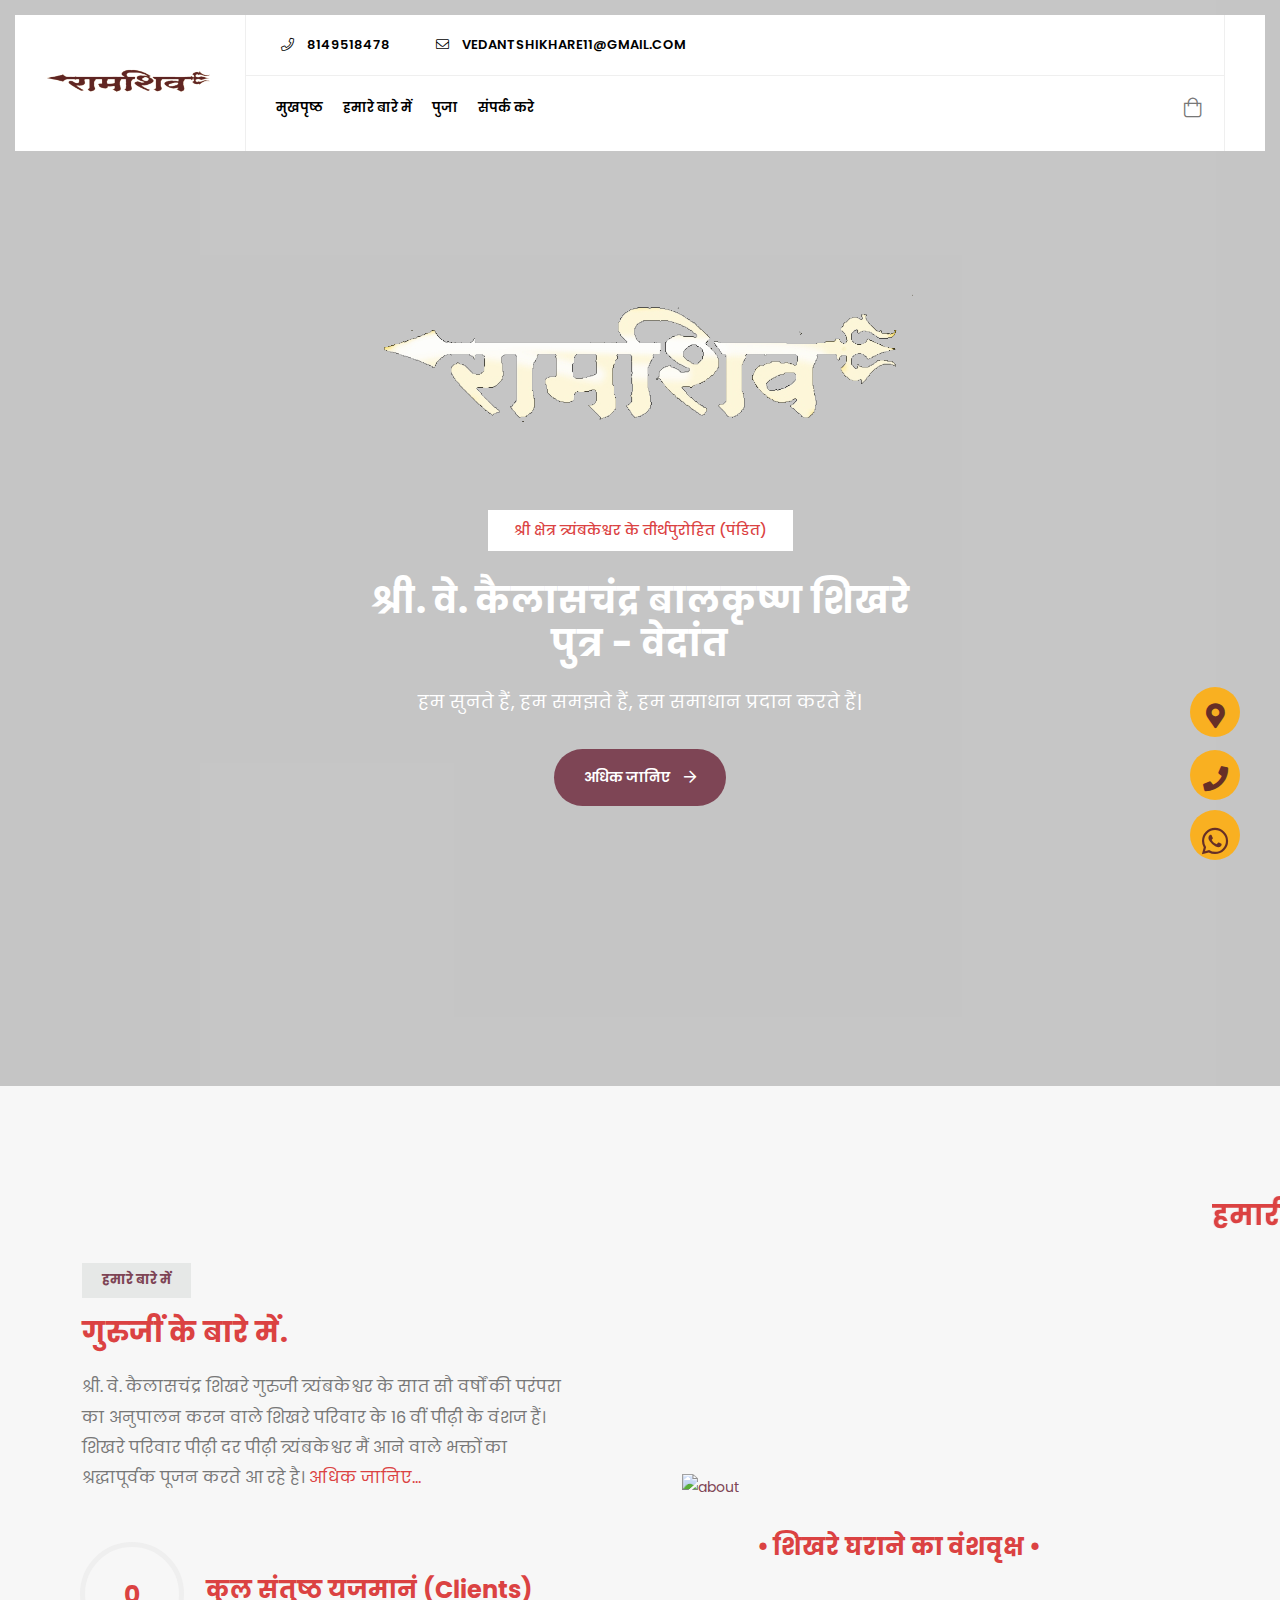
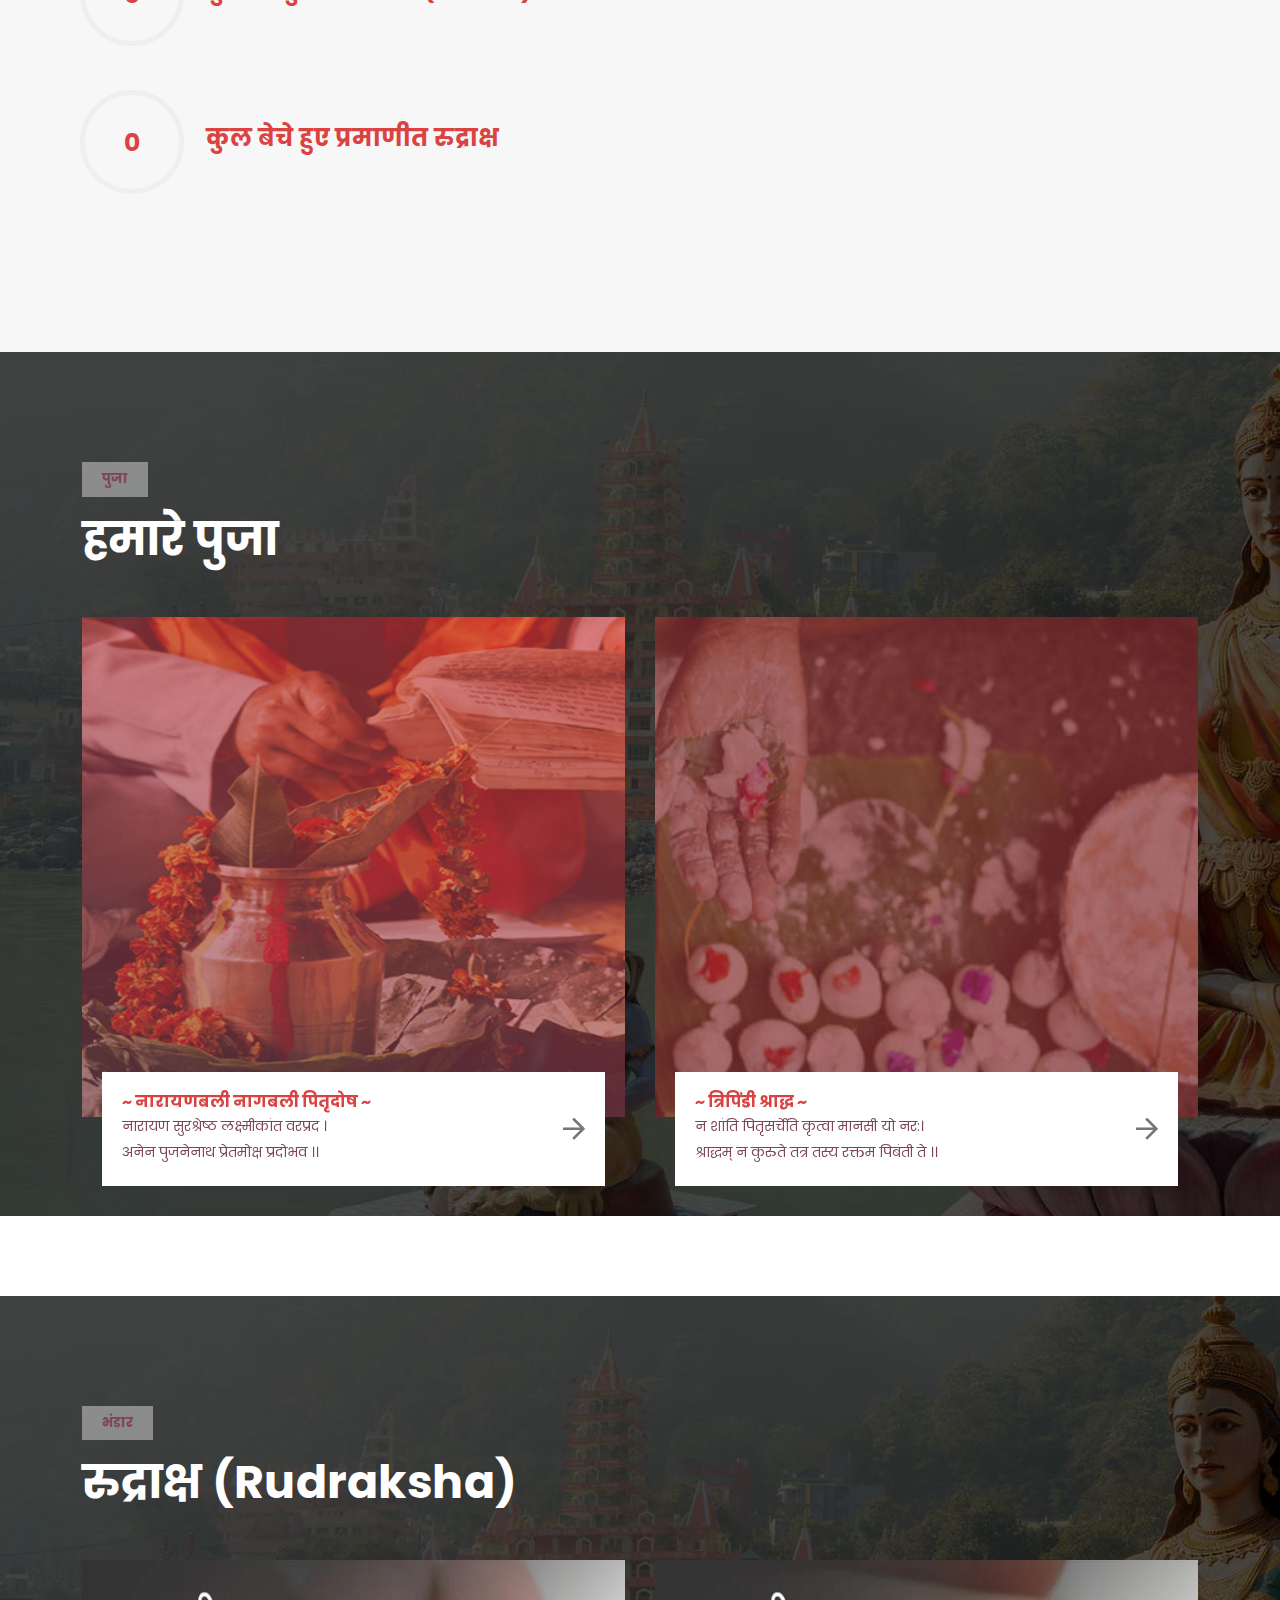
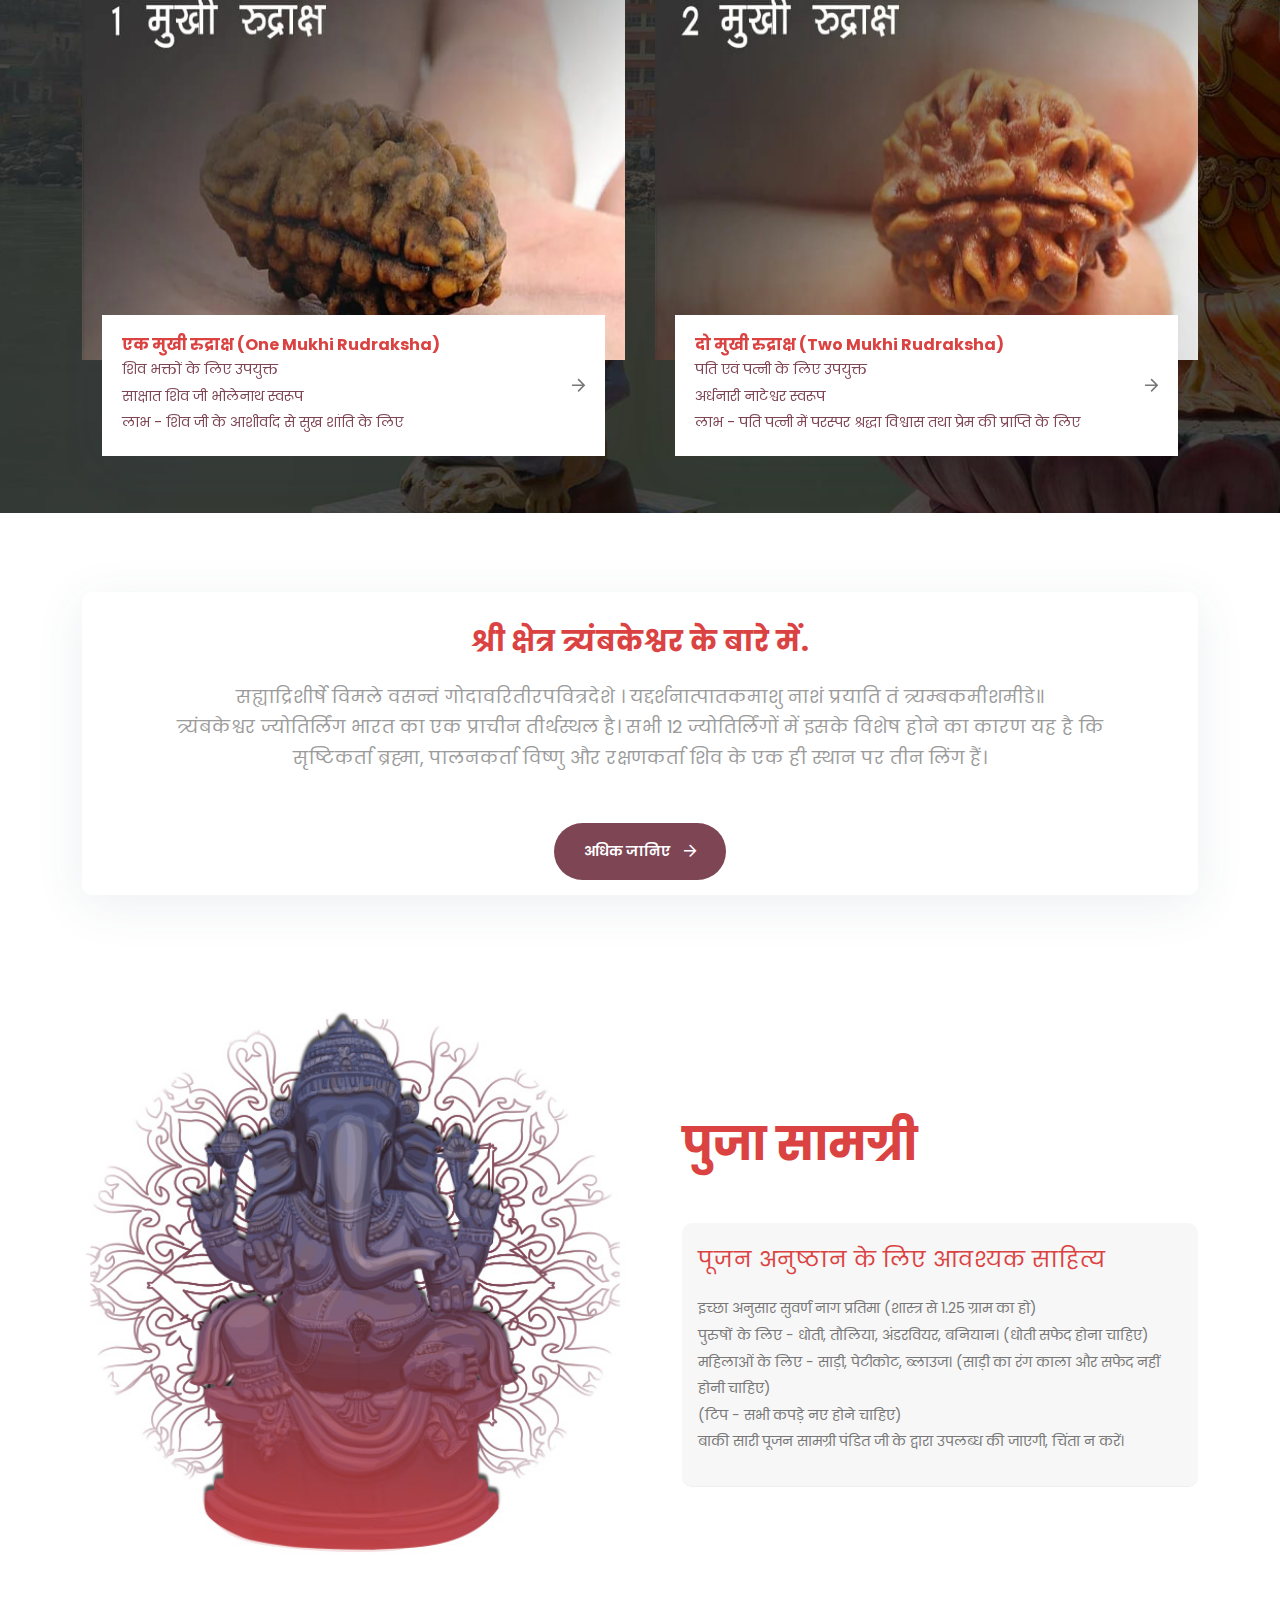
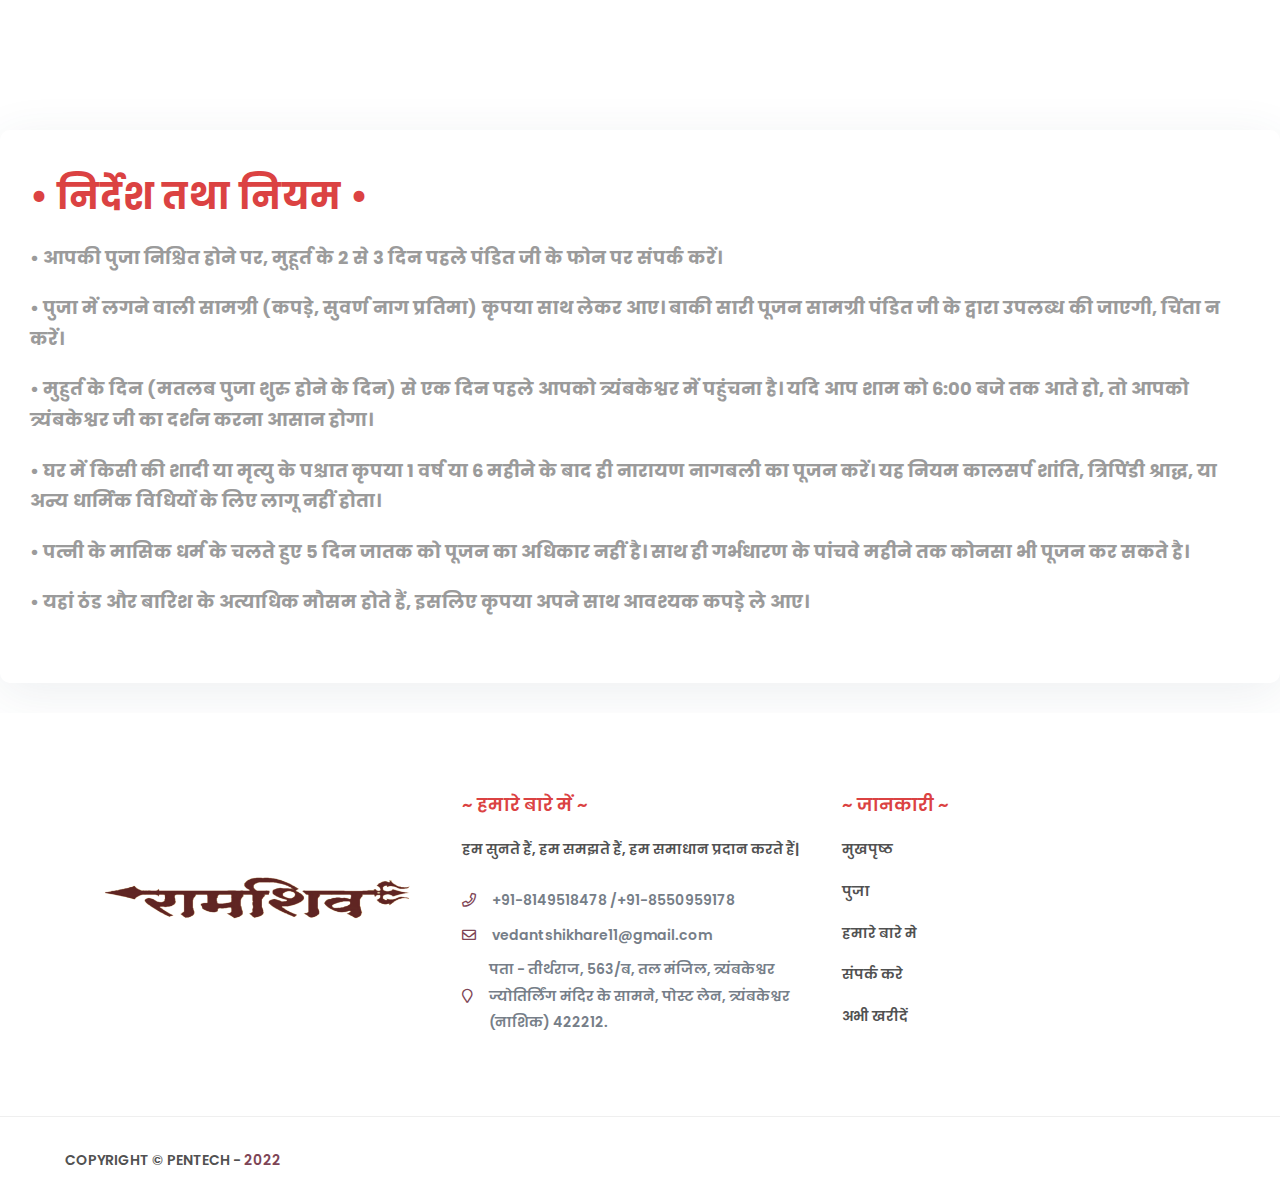
==== index.html @ 691fd5a4 "Add files via upload" ====
<!DOCTYPE html>
<html lang="en" dir="ltr">


<!-- Mirrored from metropolitanhost.com/themes/themeforest/html/maharatri/home-v2.html by HTTrack Website Copier/3.x [XR&CO'2014], Fri, 28 Jan 2022 17:04:34 GMT -->

<head>

  <meta charset="utf-8">
  <meta name="viewport" content="width=device-width, initial-scale=1.0">
  <title>RamShiv</title>

  <!-- Favicon -->
  <link rel="icon" type="image/png" sizes="32x32" href="favicon.ico">

  <!-- partial:partial/__stylesheets.html -->
  <link rel="stylesheet" href="assets/css/plugins/bootstrap.min.css">
  <link rel="stylesheet" href="assets/css/plugins/animate.min.css">
  <link rel="stylesheet" href="assets/css/plugins/magnific-popup.css">
  <link rel="stylesheet" href="assets/css/plugins/slick.css">
  <link rel="stylesheet" href="assets/css/plugins/slick-theme.css">
  <link rel="stylesheet" href="assets/css/plugins/ion.rangeSlider.min.css">

  <!-- Icon Fonts -->
  <link rel="stylesheet" href="assets/fonts/flaticon/flaticon.css">
  <link rel="stylesheet" href="assets/css/plugins/font-awesome.min.css">
  <!-- Template Style sheet -->
  <link rel="stylesheet" href="assets/css/style.css">
  <link rel="stylesheet" href="assets/css/responsive.css">
  <script type="text/javascript">
    function googleTranslateElementInit() {
      new google.translate.TranslateElement({ pageLanguage: 'hi', includedLanguages: "ta,te,mr,bn,gu,en", layout: google.translate.TranslateElement.InlineLayout.VERTICAL }, 'google_translate_element');
    }
  </script>

  <script type="text/javascript"
    src="//translate.google.com/translate_a/element.js?cb=googleTranslateElementInit"></script>
  <!-- partial -->
  <!-- <style type="text/css">
    .goog-te-banner-frame{
  display:none !important;
  }
  .goog-logo-link{
    display:none !important;
    }
    .goog-te-gadget{
  color:transparent!important;
  }
  </style> -->
</head>

<body>

  <!-- Preloader Start -->
  <div class="sigma_preloader">
    <img src="assets/img/indexHead.png" alt="preloader">
  </div>
  <!-- Preloader End -->

  <!-- partial:partial/__quickview.html -->
  <div class="modal fade sigma_quick-view-modal" id="quickViewModal" role="dialog" aria-hidden="true">
    <div class="modal-dialog modal-lg modal-dialog-centered" role="document">
      <div class="modal-content">
        <div class="modal-body">

          <div class="close-btn close-dark close" data-bs-dismiss="modal">
            <span></span>
            <span></span>
          </div>

          <div class="row">
            <div class="col-md-6">
              <div class="sigma_product-single-thumb">
                <img src="assets/img/products/new/1.jpg" alt="product">
              </div>
            </div>
            <div class="col-md-6">

              <div class="sigma_product-single-content">

                <h4 class="entry-title"> Koobay 14" Wooden Trousers Bottom Clips Hangers w Rose Gold. </h4>

                <div class="sigma_product-price">
                  <span>352$</span>
                  <span>245$</span>
                </div>

                <div class="sigma_rating-wrapper">
                  <div class="sigma_rating">
                    <i class="far fa-star active"></i>
                    <i class="far fa-star active"></i>
                    <i class="far fa-star active"></i>
                    <i class="far fa-star active"></i>
                    <i class="far fa-star"></i>
                  </div>
                  <span>255 Reviews</span>
                </div>

                <p> <strong class="me-2">Interested: <span>05</span></strong> <strong>Availablity: <span>In
                      Stock</span></strong> </p>

                <p class="sigma_product-excerpt">All Religious Books are available in Temple Stores. Our mission is to
                  share the Good of Hinduism, Loving, Faith and Serving.</p>

                <form class="sigma_product-atc-form">

                  <div class="sigma_product-variation-wrapper">
                    <div class="sigma_product-radio form-group">
                      <label>
                        <input type="radio" name="size" value="" checked>
                        <span>XS</span>
                      </label>
                      <label>
                        <input type="radio" name="size" value="">
                        <span>S</span>
                      </label>
                      <label>
                        <input type="radio" name="size" value="">
                        <span>M</span>
                      </label>
                      <label>
                        <input type="radio" name="size" value="">
                        <span>L</span>
                      </label>
                      <label>
                        <input type="radio" name="size" value="">
                        <span>XL</span>
                      </label>
                    </div>
                  </div>

                  <div class="qty-outter">
                    <a href="product-single.html" class="sigma_btn-custom secondary">Buy Now</a>
                    <div class="qty-inner">
                      <h6>Qty:</h6>
                      <div class="qty">
                        <span class="qty-subtract"><i class="fa fa-minus"></i></span>
                        <input type="text" name="qty" value="1">
                        <span class="qty-add"><i class="fa fa-plus"></i></span>
                      </div>
                    </div>
                  </div>

                </form>

                <!-- Post Meta Start -->
                <div class="sigma_post-single-meta">
                  <div class="sigma_post-single-meta-item sigma_post-share">
                    <h6>Share</h6>
                    <ul class="sigma_sm">
                      <li>
                        <a href="#">
                          <i class="fab fa-facebook-f"></i>
                        </a>
                      </li>
                      <li>
                        <a href="#">
                          <i class="fab fa-linkedin-in"></i>
                        </a>
                      </li>
                      <li>
                        <a href="#">
                          <i class="fab fa-twitter"></i>
                        </a>
                      </li>
                      <li>
                        <a href="#">
                          <i class="fab fa-youtube"></i>
                        </a>
                      </li>
                    </ul>
                  </div>
                  <div class="sigma_post-single-meta-item">
                    <div class="sigma_product-controls">
                      <a href="#" data-toggle="tooltip" title="Compare"> <i class="far fa-signal-4"></i> </a>
                      <a href="#" data-toggle="tooltip" title="Wishlist"> <i class="far fa-heart"></i> </a>
                    </div>
                  </div>
                </div>
                <!-- Post Meta End -->

              </div>

            </div>
          </div>

        </div>
      </div>
    </div>
  </div>
  <!-- partial -->

  <!-- partial:partia/__sidenav.html -->
  <aside class="sigma_aside sigma_aside-right sigma_aside-right-panel sigma_aside-bg">
    <div class="sidebar">

      <div class="sidebar-widget widget-logo">
        <img src="assets/img/logo.png" class="mb-30" alt="img">
        <p>Curabitur non nulla sit amet nisl tempus convallis quis ac lectus. Donec rutrum congue leo eget malesuada.
          Praesent sapien massa, convallis a pellentesque nec, egestas non nisi.</p>
      </div>

      <!-- Instagram Start -->
      <div class="sidebar-widget widget-ig">
        <h5 class="widget-title">Instagram</h5>
        <div class="row">
          <div class="col-lg-4 col-md-4 col-sm-4 col-6">
            <a href="#" class="sigma_ig-item">
              <img src="assets/img/ig/1.jpg" alt="ig">
            </a>
          </div>
          <div class="col-lg-4 col-md-4 col-sm-4 col-6">
            <a href="#" class="sigma_ig-item">
              <img src="assets/img/ig/2.jpg" alt="ig">
            </a>
          </div>
          <div class="col-lg-4 col-md-4 col-sm-4 col-6">
            <a href="#" class="sigma_ig-item">
              <img src="assets/img/ig/3.jpg" alt="ig">
            </a>
          </div>
          <div class="col-lg-4 col-md-4 col-sm-4 col-6">
            <a href="#" class="sigma_ig-item">
              <img src="assets/img/ig/4.jpg" alt="ig">
            </a>
          </div>
          <div class="col-lg-4 col-md-4 col-sm-4 col-6">
            <a href="#" class="sigma_ig-item">
              <img src="assets/img/ig/5.jpg" alt="ig">
            </a>
          </div>
          <div class="col-lg-4 col-md-4 col-sm-4 col-6">
            <a href="#" class="sigma_ig-item">
              <img src="assets/img/ig/6.jpg" alt="ig">
            </a>
          </div>
        </div>
      </div>
      <!-- Instagram End -->

      <!-- Social Media Start -->
      <div class="sidebar-widget">
        <h5 class="widget-title">Follow Us</h5>
        <div class="sigma_post-share">
          <ul class="sigma_sm">
            <li>
              <a href="#" class="sigma_round-button">
                <svg xmlns="http://www.w3.org/2000/svg" xmlns:xlink="http://www.w3.org/1999/xlink" x="0px" y="0px"
                  width="125px" height="125px" viewBox="0 0 197 197" enable-background="new 0 0 197 197"
                  xml:space="preserve">
                  <circle class="sigma_round-button-stroke" stroke-linecap="round" cx="98.5" cy="98.6" r="97.5">
                  </circle>
                  <circle class="sigma_round-button-circle" stroke-linecap="round" cx="98.5" cy="98.6" r="97.5">
                  </circle>
                </svg>
                <i class="fab fa-facebook-f"></i>
              </a>
            </li>
            <li>
              <a href="#" class="sigma_round-button">
                <svg xmlns="http://www.w3.org/2000/svg" xmlns:xlink="http://www.w3.org/1999/xlink" x="0px" y="0px"
                  width="125px" height="125px" viewBox="0 0 197 197" enable-background="new 0 0 197 197"
                  xml:space="preserve">
                  <circle class="sigma_round-button-stroke" stroke-linecap="round" cx="98.5" cy="98.6" r="97.5">
                  </circle>
                  <circle class="sigma_round-button-circle" stroke-linecap="round" cx="98.5" cy="98.6" r="97.5">
                  </circle>
                </svg>
                <i class="fab fa-linkedin-in"></i>
              </a>
            </li>
            <li>
              <a href="#" class="sigma_round-button">
                <svg xmlns="http://www.w3.org/2000/svg" xmlns:xlink="http://www.w3.org/1999/xlink" x="0px" y="0px"
                  width="125px" height="125px" viewBox="0 0 197 197" enable-background="new 0 0 197 197"
                  xml:space="preserve">
                  <circle class="sigma_round-button-stroke" stroke-linecap="round" cx="98.5" cy="98.6" r="97.5">
                  </circle>
                  <circle class="sigma_round-button-circle" stroke-linecap="round" cx="98.5" cy="98.6" r="97.5">
                  </circle>
                </svg>
                <i class="fab fa-twitter"></i>
              </a>
            </li>
            <li>
              <a href="#" class="sigma_round-button">
                <svg xmlns="http://www.w3.org/2000/svg" xmlns:xlink="http://www.w3.org/1999/xlink" x="0px" y="0px"
                  width="125px" height="125px" viewBox="0 0 197 197" enable-background="new 0 0 197 197"
                  xml:space="preserve">
                  <circle class="sigma_round-button-stroke" stroke-linecap="round" cx="98.5" cy="98.6" r="97.5">
                  </circle>
                  <circle class="sigma_round-button-circle" stroke-linecap="round" cx="98.5" cy="98.6" r="97.5">
                  </circle>
                </svg>
                <i class="fab fa-youtube"></i>
              </a>
            </li>
          </ul>
        </div>
      </div>
      <!-- Social Media End -->

    </div>
  </aside>
  <div class="sigma_aside-overlay aside-trigger-right"></div>
  <!-- partial -->

  <!-- partial:partia/__mobile-nav.html -->
  <aside class="sigma_aside sigma_aside-left">

    <a class="navbar-brand" href="index.html"> <img src="assets/img/logo.png" alt="logo"> </a>

    <!-- Menu -->
    <!-- <li class="menu-item menu-item-has-children d-flex align-items-center">
      <a href="#" class="m-0" id="google_translate_element"></a>
    </li> -->
    </ul>
    </div>
    </div>
    <div class="d-flex justify-content-left justify-content-lg-between">
      <ul class="navbar-nav">
        <li class="menu-item">
          <a href="index.html">मुखपृष्ठ</a>

        </li>
        <li class="menu-item"> <a href="about-us.html">हमारे बारे मे</a>
        </li>

        <li class="menu-item">
          <a href="puja.html">पुजा </a>
        </li>
        <li class="menu-item">
          <a href="contact-us.html">संपर्क करे </a>
        </li>
        <li class="menu-item">
          <a href="https://quicksell.co/s/--/rudraksha/fb6" target="_blank">अभी ख़रीदे </a>
        </li>

      </ul>

  </aside>
  <div class="sigma_aside-overlay aside-trigger-left"></div>
  <!-- partial -->

  <!-- partial:partia/__header.html -->
  <header class="sigma_header header-3 can-sticky header-absolute">

    <!-- Middle Header Start -->
    <div class="sigma_header-middle">
      <nav class="navbar">

        <!-- Logo Start -->
        <div class="sigma_logo-wrapper">
          <a class="navbar-brand" href="index.html">
            <img src="assets/img/logo.png" alt="logo">
          </a>
        </div>
        <!-- Logo End -->

        <!-- Menu -->
        <div class="sigma_header-inner">
          <div class="sigma_header-top">
            <div class="sigma_header-top-inner">
              <ul class="sigma_header-top-links">
                <li class="menu-item"> <a href="tel:+918149518478"> <i class="fal fa-phone"></i> 8149518478</a> </li>
                <li class="menu-item"> <a href="vedantshikhare11@gmail.com"> <i class="fal fa-envelope"></i>
                    vedantshikhare11@gmail.com</a> </li>
              </ul>

              <!-- <li class="menu-item menu-item-has-children d-flex align-items-center">
                <a href="#" class="m-0" id="google_translate_element"></a>
              </li> -->
              </ul>
            </div>
          </div>
          <div class="d-flex justify-content-center justify-content-lg-between">
            <ul class="navbar-nav">
              <li class="menu-item">
                <a href="index.html">मुखपृष्ठ</a>

              </li>
              <li class="menu-item"> <a href="about-us.html">
                  हमारे बारे में</a>
              </li>

              <li class="menu-item">
                <a href="puja.html">पुजा</a>
              </li>
              <li class="menu-item">
                <a href="contact-us.html">संपर्क करे</a>
              </li>
            </ul>
            <div class="sigma_header-controls style-2 p-0 border-0">
              <ul class="sigma_header-controls-inner pe-3">

                <li class="sigma_header-cart style-2">
                  <a href="https://quicksell.co/s/--/rudraksha/fb6" target="_blank"> <i class="fal fa-shopping-bag"></i>
                  </a>
                </li>
              </ul>
            </div>
          </div>
        </div>

        <!-- Controls -->
        <div class="sigma_header-controls style-2">

          <a href="donation.html" class="sigma_btn-custom"> Donate Here</a>

          <ul class="sigma_header-controls-inner">
            <!-- Mobile Toggler -->
            <li class="aside-toggler style-2 aside-trigger-left">
              <span></span>
              <span></span>
              <span></span>
              <span></span>
              <span></span>
              <span></span>
              <span></span>
              <span></span>
              <span></span>
            </li>
          </ul>

        </div>

      </nav>
    </div>
    <!-- Middle Header End -->

  </header>
  <!-- partial -->

  <!-- Banner Start -->
  <div class="sigma_banner banner-2">

    <div class="sigma_banner-slider">

      <!-- Banner Item Start -->
      <div class="light-bg sigma_banner-slider-inner bg-cover bg-center dark-overlay dark-overlay-2 bg-norepeat"
        style="background-image: url('assets/img/banner/1.jpg');">
        <div class="sigma_banner-text">
          <div class="container">
            <div class="row justify-content-center">
              <div class="col-lg-6 text-center">
                <a href="index.html"> <img src="assets/img/indexHead.png" alt="logo"> </a><br><br>
                <span class="highlight-text">श्री क्षेत्र त्र्यंबकेश्वर के तीर्थपुरोहित (पंडित)</span>
                <h3 style="color: white;"> श्री. वे. कैलासचंद्र बालकृष्ण शिखरे<br> पुत्र - वेदांत</h3>
                <p class="mb-0"> हम सुनते हैं, हम समझते हैं, हम समाधान प्रदान करते हैं|</p>
                <a href="about-us.html" class="sigma_btn-custom section-button">अधिक जानिए <i
                    class="far fa-arrow-right"></i> </a><br></br>
                <!-- <a href="#" class="m-0" id="google_translate_element"></a> -->
              </div>
            </div>
          </div>
        </div>
        <div class="col-lg-3"></div>
              <div class="col-lg-12 text-center">
              <a id="google_translate_element">
              </a><br></br>
            </div>
            <div class="col-lg-3"></div>
        <!-- <div class="container">
        <div class="row justify-content-center">
          <a id="google_translate_element"></a>
        </div>
      </div> -->
      </div>
      <!-- Banner Item End -->

      <!-- Banner Item Start -->
      <div class="light-bg sigma_banner-slider-inner bg-cover bg-center dark-overlay dark-overlay-2 bg-norepeat"
        style="background-image: url('assets/img/banner/5.jpg');">
        <div class="sigma_banner-text">
          <div class="container">
            <div class="row justify-content-center">
              <div class="col-lg-6 text-center">
                <a href="index.html"> <img src="assets/img/indexHead.png" alt="logo"> </a><br><br>
                <span class="highlight-text">श्री क्षेत्र त्र्यंबकेश्वर के तीर्थपुरोहित (पंडित)</span>
                <h3 style="color: white;"> श्री. वे. कैलासचंद्र बालकृष्ण शिखरे<br> पुत्र - वेदांत</h3>
                <p class="mb-0"> हम सुनते हैं, हम समझते हैं, हम समाधान प्रदान करते हैं|</p>
                <a href="about-us.html" class="sigma_btn-custom section-button">अधिक जानिए <i
                  class="far fa-arrow-right"></i> </a>
              </div>
            </div>
          </div>
        </div>
      </div>
      <!-- Banner Item End -->

    </div>

  </div>
  <!-- Banner End -->

  <!-- Holis Start -->
  <!-- <div class="section section-padding tirtery-bg">
    <div class="container">
      <div class="row sigma_sermon-box-wrapper">
        <div class="col-lg-6">
          <div class="sigma_sermon-box">
            <div class="sigma_box">
              <span class="subtitle">Our Specialities</span>
              <h5 class="subtitle"> 1) We listen,We understand, We provide Solution.
              </h5>
              <h5 class="subtitle"> 2) Complete client satisfaction.</h5>
              <h5 class="subtitle"> 3) In Touch With Our Customers.</h5>
              <h5 class="subtitle"> 4) Best Consultancy.</h5>
              <h5 class="subtitle"> 5) Transparent dealings.</h5>
              <h5 class="subtitle"> 6) A great experience with Happy clients.</h5>
              <div class="sigma_sermon-info">
                <div class="sigma_sermon-date">
                  <span>20</span>
                  Aug'21
                </div>
                <ul class="sigma_sermon-descr m-0">
                  <li>
                    <i class="far fa-clock"></i>
                    Sunday 8:00 - 9:00 am
                  </li>
                  <li>
                    <i class="far fa-map-marker-alt"></i>
                    56 Thatcher Avenue River Forest Chicago, IL United <br>States
                  </li>
                </ul>
              </div>
              <div class="section-button d-flex align-items-center">
                <a href="event-details.html" class="sigma_btn-custom secondary">Join Now <i class="far fa-arrow-right"></i> </a>
              </div>
            </div>
          </div>
        </div>
        <div class="col-lg-6">
          <div class="sigma_sermon-box">
            <div class="sigma_box">
              <span class="subtitle">Ramshiv Rudraksh Store</span>
              <h4 class="title mb-0">
                For Best Quality and Certified Rudraksha click on the link given below.
              </h4>
              <div class="section-button d-flex align-items-center">
                <a href="https://quicksell.co/s/--/rudraksha/fb6" target="_blank" class="sigma_btn-custom secondary">Buy Now <i class="far fa-arrow-right"></i> </a>
              </div>
              <ul class="sigma_sermon-info mb-0">
                <li>
                  <i class="far fa-user"></i>
                  Message From
                  <a href="#" class="ms-2"><u>Yeshvant Parsad</u></a>
                </li>
                <li  class="mt-0 ms-4">
                  <i class="far fa-calendar-check"></i>
                  Aug 12, 2022
                </li>
              </ul>
              <ul class="sigma_sm square">
                <li>
                  <a href="#">
                    <i class="fab fa-youtube"></i>
                  </a>
                </li>
                <li>
                  <a href="#">
                    <i class="far fa-file-pdf"></i>
                  </a>
                </li>
                <li>
                  <a href="#">
                    <i class="fas fa-share-alt"></i>
                  </a>
                </li>
              </ul>
              <div class="sigma_audio-player">
                <div id="play-btn">
                  <i class="fa fa-play"> </i>
                  <i class="fa fa-pause"></i>
                </div>
                <div class="audio-wrapper" id="player-container">
                  <audio id="player" ontimeupdate="initProgressBar()">
                    <source src="assets/audio/1.wav" type="audio/mp3">
                    </audio>
                  </div>
                  <div class="player-controls scrubber">
                    <small class="end-time">5:44</small>
                    <span id="seekObjContainer"> <progress id="seekObj" value="0" max="1"></progress> </span>
                    <i class="fa fa-volume-up"></i>
                  </div>
                  <div class="next_prev">
                    <i class="fa fa-angle-left"></i>
                    <i class="fa fa-angle-right"></i>
                  </div>
                </div>
            </div>
          </div>
        </div>
      </div>
    </div>
  </div> -->
  <!-- Holis End -->

  <!-- Icons Start -->
  <!-- <div class="section section-padding">
    <div class="container">
      <div class="section-title section-title-2 text-center">
        <p class="subtitle">Features</p>
        <h4 class="title">How We Can Help</h4>
      </div>

      <div class="row">

        <div class="col-md-6">
          <div class="sigma_icon-block icon-block-2">
            <div class="icon-wrapper">
              <i class="flaticon-surya"></i>
            </div>
            <div class="sigma_icon-block-content">
              <h5> Spiritual Service </h5>
              <p>It was popularised in the 1960s with the release of Letraset sheets containing Lorem Ipsum passages.</p>
              <i class="far fa-arrow-right"></i>
            </div>
          </div>
        </div>
        <div class="col-md-6">
          <div class="sigma_icon-block icon-block-2">
            <div class="icon-wrapper">
              <i class="flaticon-hindu-2"></i>
            </div>
            <div class="sigma_icon-block-content">
              <h5>Relief Service</h5>
              <p>It was popularised in the 1960s with the release of Letraset sheets containing Lorem Ipsum passages.</p>
              <i class="far fa-arrow-right"></i>
            </div>
          </div>
        </div>
        <div class="col-md-6">
          <div class="sigma_icon-block icon-block-2">
            <div class="icon-wrapper">
              <i class="flaticon-hindu-wedding"></i>
            </div>
            <div class="sigma_icon-block-content">
              <h5> Medical Service </h5>
              <p>It was popularised in the 1960s with the release of Letraset sheets containing Lorem Ipsum passages.</p>
              <i class="far fa-arrow-right"></i>
            </div>
          </div>
        </div>
        <div class="col-md-6">
          <div class="sigma_icon-block icon-block-2">
            <div class="icon-wrapper">
              <i class="flaticon-bhogi"></i>
            </div>
            <div class="sigma_icon-block-content">
              <h5> Spiritual Service </h5>
              <p>It was popularised in the 1960s with the release of Letraset sheets containing Lorem Ipsum passages.</p>
              <i class="far fa-arrow-right"></i>
            </div>
          </div>
        </div>

      </div>

    </div>
  </div> -->
  <!-- Icons End -->

  <!-- About Start -->
  <section class="section section-md light-bg">
     <marquee style="color: #DB4242;"><h4>हमारी पुजा की तुलना दक्षिणासे (पैसे से) ही नहीं बल्कि पुजा की विधि, पद्धति, ज्ञान और पुजा सामग्री की गुणवत्ता से भी करने का  आग्रहपूर्वक अनुरोध है। 
      ।। जय श्रीराम ।। </h4></marquee>
    <div class="container">

      <div class="row align-items-center">
        <div class="col-lg-6 mb-lg-30">
          <div class="section-title section-title-2 text-start">
            <a href="about-us.html">
              <p class="subtitle">हमारे बारे में</p>
            </a>
            <h4>गुरुजीं के बारे में.</h4>
            <p>श्री. वे. कैलासचंद्र शिखरे गुरुजी त्र्यंबकेश्वर के सात सौ वर्षों की परंपरा का अनुपालन करन वाले शिखरे
              परिवार के 16 वीं
              पीढ़ी के वंशज हैं। शिखरे परिवार पीढ़ी दर पीढ़ी त्र्यंबकेश्वर मैं आने वाले भक्तों का श्रद्धापूर्वक पूजन
              करते आ रहे है। <a href="about-us.html">
                <span style="color: #DB4242;">अधिक जानिए...</span>
              </a>
              <!-- गुरुजी इसके लिए आवश्यक वेद तथा ज्योतिष में पारंगत हैं। वे श्राद्ध विषय के विशेषज्ञ हैं।  पिछले 28 वर्षों से
              गुरुजी
              त्र्यंबकेश्वर मैं होने वाले सभी विधि जैसे की पितृदोष, नारायण नागबली, कालसर्प शांति, त्रिपिंडी श्राद्व,
              रुद्राभिषेक,
              लघुरुद्र, महामृत्युंजय जप उसी के साथ साथ वास्तु शांति, प्राणप्रतिष्ठा, विवाह, उपनयन संस्कार जैसे पुजा
              अनुष्ठान
              करते-कराते आ रहे हैं। उन्हीं की तरह उनके सुपुत्र श्री. वेदांत भी पिछले 8 वर्षों से पुजा अनुष्ठान कर रहे
              है।  --></p>
          </div>
          <div class="d-flex align-items-center mt-5">
            <div class="sigma_round-button me-4 sm">
              <span> <b class="counter" data-to="15693" data-from="0">0</b> <span class="custom-primary"></span> </span>
              <svg xmlns="http://www.w3.org/2000/svg" xmlns:xlink="http://www.w3.org/1999/xlink" x="0px" y="0px"
                viewBox="0 0 197 197" enable-background="new 0 0 197 197" xml:space="preserve">
                <circle class="sigma_round-button-stroke" stroke-linecap="round" cx="98.5" cy="98.6" r="97.5"></circle>
                <circle data-to="100" class="sigma_progress-round sigma_round-button-circle" stroke-linecap="round"
                  cx="98.5" cy="98.6" r="97.5"></circle>
              </svg>
            </div>
            <div>
              <h5 class="mb-2">
                कुल संतुष्ठ यजमानं (Clients) </h5>
              <!-- <p class="mb-0">If money help a man to do well to others, it is of some value; but if not, it is simply a mass of evil, and the sooner</p> -->
            </div>
          </div>
          <div class="d-flex align-items-center mt-5">
            <div class="sigma_round-button me-4 sm">
              <span> <b class="counter" data-to="1369" data-from="0">0</b> <span class="custom-secondary"></span>
              </span>
              <svg xmlns="http://www.w3.org/2000/svg" xmlns:xlink="http://www.w3.org/1999/xlink" x="0px" y="0px"
                viewBox="0 0 197 197" enable-background="new 0 0 197 197" xml:space="preserve">
                <circle class="sigma_round-button-stroke" stroke-linecap="round" cx="98.5" cy="98.6" r="97.5"></circle>
                <circle data-to="100" class="sigma_progress-round sigma_round-button-circle secondary"
                  stroke-linecap="round" cx="98.5" cy="98.6" r="97.5"></circle>
              </svg>
            </div>
            <div>
              <h5 class="mb-2">कुल बेचे हुए प्रमाणीत रुद्राक्ष</h5>
              <!-- <p class="mb-0">If money help a man to do well to others, it is of some value; but if not, it is simply a mass of evil, and the sooner</p> -->
            </div>
          </div>
        </div>
        <div class="col-lg-6 d-lg-block col-sm-12">
          <div class="me-lg-30 img-group-2">
            <a href="assets/img/about-group2/familytree.png" class="gallery-thumb">
              <img src="assets/img/about-group2/familytree.png" alt="about">
              <div class="sigma_portfolio-item-content-inner">
                <div class="col-sm-12 text-center">
                  <h5> <a href="tri.html"><br>
                      &nbsp;&nbsp;&nbsp;&nbsp;&nbsp;&nbsp;&nbsp;&nbsp;&nbsp;&nbsp;&nbsp;&nbsp;&nbsp;&nbsp;
                      • शिखरे घराने का वंशवृक्ष • </a> </h5>
                </div>
            </a>

            <!-- <img src="assets/img/about-group2/1.jpg" alt="about"> -->
          </div>
        </div>
      </div>

    </div>
  </section>
  <!-- About End -->

  <!-- CTA Start -->
  <!-- <div class="section mt-negative-md p-0 d-none d-lg-block">
    <div class="container">
      <div class="p-5 bg-cover d-block d-md-flex align-items-center justify-content-between" style="background-image: url(assets/img/textures/abstract2.png)">
        <div>
          <h5 class="text-white mb-2">Still You Need Our Support</h5>
          <p class="text-white mb-0"> Don't wait make a smart & Logical quote here. It's pretty easy. </p>
        </div>
        <a href="contact-us.html" class="mt-3 mt-md-0 sigma_btn-custom text-white light">Get a Quote</a>
      </div>
    </div>
  </div> -->
  <!-- CTA End -->

  <!-- Map Start -->
  <!-- <div class="section d-none d-lg-block p-0">
    <div class="container">
      <img src="assets/img/textures/map.png" alt="map">

      <div class="map-markers">

        <div class="map-marker marker-1">
          <span></span>
          <div class="map-marker-content">
            <p>Puja is the worship of the Lord, Donation is a good act consectet ur adipisicing elit, sed do eiusmod</p>
            <span> <b class="text-white">Rakesh K Patel</b> / <b class="custom-primary">Pandit</b> </span>
          </div>
        </div>

        <div class="map-marker marker-2">
          <span></span>
          <div class="map-marker-content">
            <p>Puja is the worship of the Lord, Donation is a good act consectet ur adipisicing elit, sed do eiusmod</p>
            <span> <b class="text-white">Rakesh K Patel</b> / <b class="custom-primary">Pandit</b> </span>
          </div>
        </div>

        <div class="map-marker marker-3">
          <span></span>
          <div class="map-marker-content">
            <p>Puja is the worship of the Lord, Donation is a good act consectet ur adipisicing elit, sed do eiusmod</p>
            <span> <b class="text-white">Rakesh K Patel</b> / <b class="custom-primary">Pandit</b> </span>
          </div>
        </div>

        <div class="map-marker marker-4 right">
          <span></span>
          <div class="map-marker-content">
            <p>Puja is the worship of the Lord, Donation is a good act consectet ur adipisicing elit, sed do eiusmod</p>
            <span> <b class="text-white">Rakesh K Patel</b> / <b class="custom-primary">Pandit</b> </span>
          </div>
        </div>

        <div class="map-marker marker-5 right">
          <img src="assets/img/people/1.jpg" alt="person">
          <div class="map-marker-content">
            <p>Puja is the worship of the Lord, Donation is a good act consectet ur adipisicing elit, sed do eiusmod</p>
            <span> <b class="text-white">Rakesh K Patel</b> / <b class="custom-primary">Pandit</b> </span>
          </div>
        </div>

        <div class="map-marker marker-6 right">
          <img src="assets/img/people/2.jpg" alt="person">
          <div class="map-marker-content">
            <p>Puja is the worship of the Lord, Donation is a good act consectet ur adipisicing elit, sed do eiusmod</p>
            <span> <b class="text-white">Rakesh K Patel</b> / <b class="custom-primary">Pandit</b> </span>
          </div>
        </div>

      </div>

    </div>
  </div> -->
  <!-- Map End -->

  <!-- Portfolio Start -->
  <div class="section section-padding bg-cover portfolio-section"
    style="background-image: url(assets/img/textures/abstract.png)">
    <div class="container">

      <div class="section-title section-title-2 flex-title">
        <div>
          <a href="puja.html">
            <p class="subtitle light">पुजा</p>
          </a>
          <h4 class="text-white title mb-lg-0">हमारे पुजा</h4>
        </div>
        <!-- <div class="sigma_arrows">
          <i class="far fa-chevron-left slick-arrow slider-prev"></i>
          <i class="far fa-chevron-right slick-arrow slider-next"></i>
        </div> -->
      </div>

      <!-- <div class="section-title section-title-2 flex-title">
        <div>
          <a href="puja.html">
            <p class="subtitle light">पुजा</p>
          </a>
          <h4 class="text-white title mb-lg-0">हमारे पुजा</h4>
        </div>
        <div class="sigma_arrows">
          <i class="far fa-chevron-left slick-arrow slider-prev"></i>
          <i class="far fa-chevron-right slick-arrow slider-next"></i>
        </div>
      </div> -->

      <div class="portfolio-slider">

        <div class="sigma_portfolio-item style-3">
          <img src="assets/img/puja/13.jpg" alt="portfolio" style="height: 500px;">
          <div class="sigma_portfolio-item-content">
            <div class="sigma_portfolio-item-content-inner">
              <h5> <a href="narayan.html"> ~ नारायणबली नागबली पितृदोष ~ </a></h5>
              <a href="narayan.html"> नारायण सुरश्रेष्ठ लक्ष्मीकांत वरप्रद ।<br> अनेन पुजनेनाथ प्रेतमोक्ष प्रदोभव ।। </a>
            </div>
            <a href="narayan.html"><i class="far fa-arrow-right" style="font-size: 25px;"></i></a>
          </div>
        </div>

        <div class="sigma_portfolio-item style-3">
          <img src="assets/img/puja/18.jpg" alt="portfolio" style="height: 500px;">
          <a href="tri.html"></a>
          <div class="sigma_portfolio-item-content">
            <div class="sigma_portfolio-item-content-inner">
              <h5> <a href="tri.html"> ~ त्रिपिंडी श्राद्ध ~ </a> </h5>
              <a href="tri.html"> न शांति पितृसर्चेति कृत्वा मानसी यो नर:।<br> श्राद्धम् न कुरुते तत्र तस्य रक्तम पिबंती ते
                ।। </a>
            </div>
            <a href="tri.html"><i class="far fa-arrow-right" style="font-size: 25px;"></i></a>
          </div>
        </div>

        <div class="sigma_portfolio-item style-3">
          <img src="assets/img/puja/19.jpg" alt="portfolio" style="height: 500px;">
          <div class="sigma_portfolio-item-content">
            <div class="sigma_portfolio-item-content-inner">
              <h5> <a href="kal.html">~ कालसर्प शांती ~</a></h5>
              <a href="kal.html">गंगा गोदावरी तीरे त्रिसंध्या क्षेत्र मुच्यते ।<br> ज्योतिर्लिंगस्य सान्नीध्यात कुर्याद्वै
                सर्पशांतिकम् ।। </a>
            </div>
            <a href="kal.html"><i class="far fa-arrow-right" style="font-size: 25px;"></i></a>
          </div>
        </div>

        <div class="sigma_portfolio-item style-3">
          <img src="assets/img/puja/16.jpg" alt="portfolio" style="height: 500px;">
          <div class="sigma_portfolio-item-content">
            <div class="sigma_portfolio-item-content-inner">
              <h5> <a href="grah.html">~ विविध ग्रह दोष तथा नक्षत्र दोष शांति ~ </a></h5>
              <a href="grah.html">रह्मा मुरारी स्त्रीपुरांत कारी भानु शशि भूमिसूतों बुधश्च ।<br> गुरुश्च शुक्रश्च
                शनिराहुकेतवा: सर्वे ग्रह शांति करा भवन्तु ।।</a>
            </div>
            <a href="grah.html"><i class="far fa-arrow-right" style="font-size: 25px;"></i></a>
          </div>
        </div>

        <div class="sigma_portfolio-item style-3">
          <img src="assets/img/puja/21.jpg" alt="portfolio" style="height: 500px;">
          <a href="tri.html"></a>
          <div class="sigma_portfolio-item-content">
            <div class="sigma_portfolio-item-content-inner">
              <h5> <a href="rudra.html">~ रूद्राभिषेक /लघुरूद्रअभिषेक ~</a> </h5>
              <a href="rudra.html">शिवलिंग अभिषेकेन सुप्रीतः शंकरो मुदात् ।<br>
                कुर्याद्विधानं रुद्राणां यजुर्वेद्विनिर्मितम् ।।</a>
            </div>
            <a href="rudra.html"><i class="far fa-arrow-right" style="font-size: 25px;"></i></a>
          </div>
        </div>

        <div class="sigma_portfolio-item style-3">
          <img src="assets/img/puja/18.jpg" alt="portfolio" style="height: 500px;">
          <a href="tri.html"></a>
          <div class="sigma_portfolio-item-content">
            <div class="sigma_portfolio-item-content-inner">
              <h5> <a href="maha.html">~ महामृत्युजंय मंत्र जप अनुष्ठान ~</a> </h5>
              <a href="maha.html"> ॐत्र्यम्बकेश नमस्तुभ्यं सर्वारिष्टप्रशान्तये|<br> पाहिनःसर्वरोगेभ्यो दीर्घायुष्यं
                ददातुवै||</a>
            </div>
            <a href="maha.html"><i class="far fa-arrow-right" style="font-size: 25px;"></i></a>
          </div>
        </div>

      </div>

    </div>
  </div>

  <br><br><br>

  <div class="section section-padding bg-cover portfolio-section"
    style="background-image: url(assets/img/textures/abstract.png)">
    <div class="container">

      <div class="section-title section-title-2 flex-title">
        <div>
          <a href="https://quicksell.co/s/--/rudraksha/fb6" target="_blank">
            <p class="subtitle light">भंडार</p>
          </a>
          <h4 class="text-white title mb-lg-0">रुद्राक्ष (Rudraksha)</h4>
        </div>
        <!-- <div class="sigma_arrows">
          <i class="far fa-chevron-left slick-arrow slider-prev"></i>
          <i class="far fa-chevron-right slick-arrow slider-next"></i>
        </div> -->
      </div>

      <div class="portfolio-slider">

        <div class="sigma_portfolio-item style-3">
          <img src="assets/img/puja/rudraksh1.jpeg" alt="portfolio" style="height: 400px;">
          <div class="sigma_portfolio-item-content">
            <div class="sigma_portfolio-item-content-inner">
              <h5> <a href="https://quicksell.co/s/gallery/--/rudraksha/fb6/product/-MkCh49hnd_JPN-vHsAq"
                  target="_blank"> एक मुखी रुद्राक्ष (One Mukhi Rudraksha) </a></h5>
              <a href="https://quicksell.co/s/gallery/--/rudraksha/fb6/product/-MkCh49hnd_JPN-vHsAq" target="_blank">
                शिव भक्तों के लिए उपयुक्त<br>
                साक्षात शिव जी भोलेनाथ स्वरूप<br>
                लाभ - शिव जी के आशीर्वाद से सुख शांति के लिए<br>
              </a>
            </div>
            <a href="https://quicksell.co/s/gallery/--/rudraksha/fb6/product/-MkCh49hnd_JPN-vHsAq" target="_blank"><i
                class="far fa-arrow-right"></i></a>
          </div>
        </div>

        <div class="sigma_portfolio-item style-3">
          <img src="assets/img/puja/rudraksha2.jpeg" alt="portfolio" style="height: 400px;">
          <div class="sigma_portfolio-item-content">
            <div class="sigma_portfolio-item-content-inner">
              <h5> <a href="https://quicksell.co/s/gallery/--/rudraksha/fb6/product/-MkCh49Poh7lRqElG29v"
                  target="_blank"> दो मुखी रुद्राक्ष (Two Mukhi Rudraksha) </a> </h5>
              <a href="https://quicksell.co/s/gallery/--/rudraksha/fb6/product/-MkCh49Poh7lRqElG29v" target="_blank">
                पति एवं पत्नी के लिए उपयुक्त<br> 
                अर्धनारी नाटेश्वर स्वरूप<br> लाभ - पति पत्नी में परस्पर
                श्रद्धा विश्वास
                तथा प्रेम की प्राप्ति के लिए</a>
            </div>
            <a href="https://quicksell.co/s/gallery/--/rudraksha/fb6/product/-MkCh49Poh7lRqElG29v" target="_blank"><i
                class="far fa-arrow-right"></i></a>
          </div>
        </div>

        <div class="sigma_portfolio-item style-3">
          <img src="assets/img/puja/rudraksha3.jpeg" alt="portfolio" style="height: 400px;">
          <div class="sigma_portfolio-item-content">
            <div class="sigma_portfolio-item-content-inner">
              <h5> <a href="https://quicksell.co/s/gallery/--/rudraksha/fb6/product/-MkCh494VWw83OSZWHx5"
                  target="_blank"> तीन मुखी रुद्राक्ष (Three Mukhi Rudraksha) </a> </h5>
              <a href="https://quicksell.co/s/gallery/--/rudraksha/fb6/product/-MkCh494VWw83OSZWHx5" target="_blank">
                मानसिक रोगियों के लिए उपयुक्त<br>
                अग्नि देवता स्वरूप<br>
                लाभ - हीन भावना , मन घबराना , आत्मग्लानि तथा मानसिक तनाव से मुक्त हेतु<br>
            </div>
            <a href="https://quicksell.co/s/gallery/--/rudraksha/fb6/product/-MkCh494VWw83OSZWHx5" target="_blank"><i
                class="far fa-arrow-right"></i></a>
          </div>
        </div>

        <div class="sigma_portfolio-item style-3">
          <img src="assets/img/puja/rudraksha4.jpeg" alt="portfolio" style="height: 400px;">
          <div class="sigma_portfolio-item-content">
            <div class="sigma_portfolio-item-content-inner">
              <h5> <a href="https://quicksell.co/s/gallery/--/rudraksha/fb6/product/-MkCh48l88XerNmhyYH3"
                  target="_blank"> चार मुखी रुद्राक्ष (Four Mukhi Rudraksha) </a></h5>
              <a href="https://quicksell.co/s/gallery/--/rudraksha/fb6/product/-MkCh48l88XerNmhyYH3" target="_blank">
                लेखक पत्रकार के लिए उपयुक्त<br>
                ब्रह्म स्वरूप<br>
                लाभ - वाक् चातुर्य के विकास के लिए<br>
              </a>
            </div>
            <a href="https://quicksell.co/s/gallery/--/rudraksha/fb6/product/-MkCh48l88XerNmhyYH3" target="_blank"><i
                class="far fa-arrow-right"></i></a>
          </div>
        </div>

        <div class="sigma_portfolio-item style-3">
          <img src="assets/img/puja/rudraksha5.jpeg" alt="portfolio" style="height: 400px;">
          <div class="sigma_portfolio-item-content">
            <div class="sigma_portfolio-item-content-inner">
              <h5> <a href="https://quicksell.co/s/gallery/--/rudraksha/fb6/product/-MkCh48V8YO0-1nyj-ht"
                  target="_blank"> पांच मुखी रुद्राक्ष (Five Mukhi Rudraksha) </a> </h5>
              <a href="https://quicksell.co/s/gallery/--/rudraksha/fb6/product/-MkCh48V8YO0-1nyj-ht" target="_blank">
                विशेष मनोकामना रखने वालों के लिए उपयुक्त<br>
                कालाग्नि रुद्र स्वरूप<br>
                लाभ - चित्त शांति तथा मन इच्छित मनोकामना पूर्ण होने के लिए<br>
              </a>
            </div>
            <a href="https://quicksell.co/s/gallery/--/rudraksha/fb6/product/-MkCh48V8YO0-1nyj-ht" target="_blank"><i
                class="far fa-arrow-right"></i></a>
          </div>
        </div>

        <div class="sigma_portfolio-item style-3">
          <img src="assets/img/puja/rudraksha6.jpeg" alt="portfolio" style="height: 400px;">
          <div class="sigma_portfolio-item-content">
            <div class="sigma_portfolio-item-content-inner">
              <h5> <a href="https://quicksell.co/s/gallery/--/rudraksha/fb6/product/-MkCh48DGk7MTTzQn2M9"
                  target="_blank"> छह मुखी रुद्राक्ष (Six Mukhi Rudraksha) </a> </h5>
              <a href="https://quicksell.co/s/gallery/--/rudraksha/fb6/product/-MkCh48DGk7MTTzQn2M9" target="_blank">
                विद्यार्थी तथा शिक्षकों के लिए उपयुक्त<br>
                कार्तिकेय स्वामी स्वरूप<br>
                लाभ - पढ़ाई में कमजोर होने पर , विद्या एवं ज्ञान /विज्ञानमें ज्ञान अर्जित करने के लिए </a>
            </div>
            <a href="https://quicksell.co/s/gallery/--/rudraksha/fb6/product/-MkCh48DGk7MTTzQn2M9" target="_blank"><i
                class="far fa-arrow-right"></i></a>
          </div>
        </div>

        <div class="sigma_portfolio-item style-3">
          <img src="assets/img/puja/rudraksha7.jpeg" alt="portfolio" style="height: 400px;">
          <div class="sigma_portfolio-item-content">
            <div class="sigma_portfolio-item-content-inner">
              <h5> <a href="https://quicksell.co/s/gallery/--/rudraksha/fb6/product/-MkCh47wU4hnYQrL-RI_"
                  target="_blank"> सात मुखी रुद्राक्ष (Seven Mukhi Rudraksha) </a> </h5>
              <a href="https://quicksell.co/s/gallery/--/rudraksha/fb6/product/-MkCh47wU4hnYQrL-RI_" target="_blank"> 
                नौकरी मिलाने की कामना रखने वालो के लिए उपयुक्त<br>
महालक्ष्मी स्वरूप<br>
लाभ - नौकरी लगने के लिए तथा नौकरी में बढ़ोतरी मिलने के लिए
 </a>
            </div>
            <a href="https://quicksell.co/s/gallery/--/rudraksha/fb6/product/-MkCh47wU4hnYQrL-RI_" target="_blank"><i
                class="far fa-arrow-right"></i></a>
          </div>
        </div>

        <div class="sigma_portfolio-item style-3">
          <img src="assets/img/puja/rudraksha8.jpeg" alt="portfolio" style="height: 400px;">
          <div class="sigma_portfolio-item-content">
            <div class="sigma_portfolio-item-content-inner">
              <h5> <a href="https://quicksell.co/s/gallery/--/rudraksha/fb6/product/-MkCh47e5mjS7OdnrXIx"
                  target="_blank"> आठ मुखी रुद्राक्ष (Eight Mukhi Rudraksha) </a> </h5>
              <a href="https://quicksell.co/s/gallery/--/rudraksha/fb6/product/-MkCh47e5mjS7OdnrXIx" target="_blank"> 
                लंबी आयु की कामना रखने वालों के लिए उपयुक्त<br>

                विघ्नहर्ता गणेश जी स्वरूप<br>
                
                लाभ - मन में विरोध तथा द्वेष रखने वाले लोगों को मन शांति मिलने के लिए </a>
            </div>
            <a href="https://quicksell.co/s/gallery/--/rudraksha/fb6/product/-MkCh47e5mjS7OdnrXIx" target="_blank"><i
                class="far fa-arrow-right"></i></a>
          </div>
        </div>

        <div class="sigma_portfolio-item style-3">
          <img src="assets/img/puja/rudraksha9.jpeg" alt="portfolio" style="height: 400px;">
          <div class="sigma_portfolio-item-content">
            <div class="sigma_portfolio-item-content-inner">
              <h5> <a href="https://quicksell.co/s/gallery/--/rudraksha/fb6/product/-MkCh47PYh-5F6qm1R0c"
                  target="_blank"> नौ मुखी रुद्राक्ष (Nine Mukhi Rudraksha) </a> </h5>
              <a href="https://quicksell.co/s/gallery/--/rudraksha/fb6/product/-MkCh47PYh-5F6qm1R0c" target="_blank"> 
                पुलिस , सेना , तथा संरक्षण के क्षेत्र संबधियो के लिए उपयुक्त<br>

दुर्गा देवी स्वरूप<br>

लाभ - सहनशीलता वीरता साहस तथा कर्मठता में वृद्धि के लिए और संकल्प में दृढ़ता के लिए </a>
            </div>
            <a href="https://quicksell.co/s/gallery/--/rudraksha/fb6/product/-MkCh47PYh-5F6qm1R0c" target="_blank"><i
                class="far fa-arrow-right"></i></a>
          </div>
        </div>

        <div class="sigma_portfolio-item style-3">
          <img src="assets/img/puja/rudraksha10.jpeg" alt="portfolio" style="height: 400px;">
          <div class="sigma_portfolio-item-content">
            <div class="sigma_portfolio-item-content-inner">
              <h5> <a href="https://quicksell.co/s/gallery/--/rudraksha/fb6/product/-MkCh477Us3j_2SuIeZh"
                  target="_blank"> दस मुखी रुद्राक्ष (Ten Mukhi Rudraksha) </a> </h5>
              <a href="https://quicksell.co/s/gallery/--/rudraksha/fb6/product/-MkCh477Us3j_2SuIeZh" target="_blank">
                राजनेताओं के लिए उपयुक्त<br>

                विष्णुनारायण स्वरूप<br>
                
                लाभ - समाज में प्रतिष्ठा बढ़कर राजस्व कार्यो में सफलता के लिए</a>
            </div>
            <a href="https://quicksell.co/s/gallery/--/rudraksha/fb6/product/-MkCh477Us3j_2SuIeZh" target="_blank"><i
                class="far fa-arrow-right"></i></a>
          </div>
        </div>

        <div class="sigma_portfolio-item style-3">
          <img src="assets/img/puja/rudraksha11.jpeg" alt="portfolio" style="height: 400px;">
          <div class="sigma_portfolio-item-content">
            <div class="sigma_portfolio-item-content-inner">
              <h5> <a href="hhttps://quicksell.co/s/gallery/--/rudraksha/fb6/product/-MkCh46r7Pm71NYRB0qF"
                  target="_blank"> ग्यारह मुखी रुद्राक्ष (Eleven Mukhi Rudraksha) </a> </h5>
              <a href="hhttps://quicksell.co/s/gallery/--/rudraksha/fb6/product/-MkCh46r7Pm71NYRB0qF" target="_blank">
                बल साधक के लिए उपयुक्त<br>

पवनपुत्र हनुमान स्वरूप<br>

लाभ - शरीर को उत्तम आरोग्यता तथा बलिष्ठ बनाने के लिए </a>
            </div>
            <a href="hhttps://quicksell.co/s/gallery/--/rudraksha/fb6/product/-MkCh46r7Pm71NYRB0qF" target="_blank"><i
                class="far fa-arrow-right"></i></a>
          </div>
        </div>

        <div class="sigma_portfolio-item style-3">
          <img src="assets/img/puja/rudraksha12.jpeg" alt="portfolio" style="height: 400px;">
          <div class="sigma_portfolio-item-content">
            <div class="sigma_portfolio-item-content-inner">
              <h5> <a href="https://quicksell.co/s/gallery/--/rudraksha/fb6/product/-MkCh46ZDckfpzs7gxqI"
                  target="_blank">  बारह मुखी रुद्राक्ष (Twelve Mukhi Rudraksha) </a> </h5>
              <a href="https://quicksell.co/s/gallery/--/rudraksha/fb6/product/-MkCh46ZDckfpzs7gxqI" target="_blank"> 
                उद्योग प्रमुख तथा व्यापारियों के लिए उपयुक्त<br>

सूर्य नारायण स्वरूप<br>

लाभ -कार्य क्षमता में वृद्धि तथा कर्मशीलता और प्रखर तेजस्विता के लिए </a>
            </div>
            <a href="https://quicksell.co/s/gallery/--/rudraksha/fb6/product/-MkCh46ZDckfpzs7gxqI" target="_blank"><i
                class="far fa-arrow-right"></i></a>
          </div>
        </div>
        <div class="sigma_portfolio-item style-3">
          <img src="assets/img/puja/rudraksha13.jpeg" alt="portfolio" style="height: 400px;">
          <div class="sigma_portfolio-item-content">
            <div class="sigma_portfolio-item-content-inner">
              <h5> <a href="https://quicksell.co/s/gallery/--/rudraksha/fb6/product/-MkCh46AH9iRgZeWbXxr"
                  target="_blank"> तेरह मुखी रुद्राक्ष (Thirteen Mukhi Rudraksha) </a> </h5>
              <a href="https://quicksell.co/s/gallery/--/rudraksha/fb6/product/-MkCh46AH9iRgZeWbXxr" target="_blank">
                अभिनेता तथा कला जगत से जुड़े व्यक्तियों के लिए उपयुक्त<br>

कामदेव तथा इंद्र स्वरूप<br>

लाभ - मन की कामना तथा सभी प्रकार की सांसारिक कामनाएं पूर्ण होने के लिए </a>
            </div>
            <a href="https://quicksell.co/s/gallery/--/rudraksha/fb6/product/-MkCh46AH9iRgZeWbXxr" target="_blank"><i
                class="far fa-arrow-right"></i></a>
          </div>
        </div>
        <div class="sigma_portfolio-item style-3">
          <img src="assets/img/puja/rudrakshmal.jpeg" alt="portfolio" style="height: 400px;">
          <div class="sigma_portfolio-item-content">
            <div class="sigma_portfolio-item-content-inner">
              <h5> <a href="https://quicksell.co/s/gallery/--/rudraksha/fb6/product/-MkDio93yV-ZcRVgCqZg"
                  target="_blank"> १-१४ मुखीरुद्राक्ष माला (1-14 Mukhi Rudraksha Mala) </a> </h5>
              <a href="https://quicksell.co/s/gallery/--/rudraksha/fb6/product/-MkDio93yV-ZcRVgCqZg" target="_blank"> एक
                से चौदाह मुखी रुद्राक्ष के फल के साथ शिव के विशेष आशीर्वाद के लिए । </a>
            </div>
            <a href="https://quicksell.co/s/gallery/--/rudraksha/fb6/product/-MkDio93yV-ZcRVgCqZg" target="_blank"><i
                class="far fa-arrow-right"></i></a>
          </div>
        </div>
      </div>

    </div>
  </div>
  <br><br><br>
  <div class="section mb-negative p-0" style="margin-bottom: -20px;">
    <div class="container">
      <div class="sigma_box pb-0 m-0">
        <div class="row">
          <div class="col-md-12">
            <div class="container">
              <div class="row justify-content-center">
                <div class="col-lg-12 text-center">
                  <h4> श्री क्षेत्र त्र्यंबकेश्वर के बारे में. </h4>
                  <p>
                  <h6 style="color: #9b9b9b; font-weight: normal;">सह्याद्रिशीर्षे विमले वसन्तं गोदावरितीरपवित्रदेशे ।
                    यद्दर्शनात्पातकमाशु नाशं प्रयाति तं
                    त्र्यम्बकमीशमीडे॥<br>
                    त्र्यंबकेश्वर ज्योतिर्लिंग भारत का एक प्राचीन तीर्थस्थल है। सभी 12 ज्योतिर्लिंगों में इसके विशेष
                    होने
                    का कारण यह है कि सृष्टिकर्ता ब्रह्मा, पालनकर्ता विष्णु और रक्षणकर्ता शिव के एक ही स्थान पर तीन लिंग
                    हैं।</h6>
                  <a href="about-us.html" class="sigma_btn-custom section-button">अधिक जानिए <i
                      class="far fa-arrow-right"></i> </a></p>
                </div>
              </div>
            </div>
          </div>
        </div>
      </div>
    </div>
  </div>
  <!-- Portfolio End -->
  <section class="section">
    <div class="container">

      <div class="row align-items-center">
        <div class="col-lg-6 d-none d-lg-block">
          <img src="assets/img/about3.jpg" class="w-100" alt="about">
        </div>
        <div class="col-lg-6">
          <div class="me-lg-30">
            <div class="section-title section-title-2 text-start">
              <h4 class="title">पुजा सामग्री</h4>
            </div>
            <div class="accordion with-gap">
              <div class="card">
                <div class="card-body">
                  <p style="font-size: 22px; color: #DB4242;"> पूजन अनुष्ठान के लिए आवश्यक साहित्य </p>
                  <p> इच्छा अनुसार सुवर्ण नाग प्रतिमा (शास्त्र से 1.25 ग्राम का हो)<br>
                    पुरुषों के लिए - धोती, तौलिया, अंडरवियर, बनियान।
                    (धोती सफेद होना चाहिए)<br>
                    महिलाओं के लिए - साड़ी, पेटीकोट, ब्लाउज।
                    (साड़ी का रंग काला और सफेद नहीं होनी चाहिए)<br>
                    (टिप - सभी कपड़े नए होने चाहिए)<br>
                    बाकी सारी पूजन सामग्री पंडित जी के द्वारा उपलब्ध की जाएगी, चिंता न करें।</p>
                </div>
              </div>
              <!-- <div class="card">
                <div class="card-header">
                  टिप
                </div>

                 <div id="generalTwo" class="collapse" data-bs-parent="#generalFAQExample"> 
                  <div class="card-body">
                    सर्व वस्त्र (कपडा) नया होना चाहिए ।
                  </div>
                 </div> 
              </div>
              <div class="card">
                <div class="card-header">
                  अधिक जानकारी हेतु संपर्क
                </div>

               <div id="generalThree" class="collapse" data-bs-parent="#generalFAQExample">
                  <div class="card-body">
                    कॉल करे<br>कैलाशचंद्र शिखर गुरुजी, त्र्यंबकेश्वर।<br>
                    <a href='tel:+919850129578'>9850129578</a><br>
                    <a href='tel:+918550959178'>8550959178</a><br>
                    <a href='tel:+918149518478'>8149518478</a>
                  </div> -->
              <!-- </div> -->
            </div>
          </div>
        </div>
      </div>
    </div>

    </div>
  </section>


  
  <!-- FAQ Start -->

  <!-- FAQ End -->

  <!-- Video Start -->
  <!-- <div class="section section-padding tirtery-bg">
    <div class="container">
      <div class="row sigma_sermon-box-wrapper"> -->
  <div class="col-lg-12">
    <div class="sigma_sermon-box">
      <div class="sigma_box">
        <span class="subtitle"><h3> • निर्देश तथा नियम • </h3></span>
        <h6 style="color: #9b9b9b; font-style: normal;"> • आपकी पुजा निश्चित होने पर, मुहूर्त के 2 से 3 दिन पहले पंडित जी के फोन पर संपर्क करें।
        </h6>
        <h6 style="color: #9b9b9b; font-style: normal;"> • पुजा में लगने वाली सामग्री (कपड़े, सुवर्ण नाग प्रतिमा) कृपया साथ लेकर आए। बाकी सारी पूजन सामग्री पंडित जी के द्वारा उपलब्ध की जाएगी, चिंता न करें।</h6>
        <h6 style="color: #9b9b9b; font-style: normal;"> • मुहुर्त के दिन (मतलब पुजा शुरु होने के दिन) से एक दिन पहले आपको त्र्यंबकेश्वर में पहुंचना है। यदि आप शाम को 6:00 बजे तक आते हो, तो आपको त्र्यंबकेश्वर जी का दर्शन करना आसान होगा।
        </h6>
        <h6 style="color: #9b9b9b; font-style: normal;"> • घर में किसी की शादी या मृत्यु के पश्चात कृपया 1 वर्ष या 6 महीने के बाद ही नारायण नागबली का पूजन करें। यह नियम कालसर्प शांति, त्रिपिंडी श्राद्ध, या अन्य धार्मिक विधियों के लिए लागू नहीं होता।
        </h6>
        <h6 style="color: #9b9b9b; font-style: normal;"> • पत्नी के मासिक धर्म के चलते हुए 5 दिन जातक को पूजन का अधिकार नहीं है। साथ ही गर्भधारण के पांचवे महीने तक कोनसा भी पूजन कर सकते है।</h6>
        <h6 style="color: #9b9b9b; font-style: normal;"> • यहां ठंड और बारिश के अत्याधिक मौसम होते हैं, इसलिए कृपया अपने साथ आवश्यक कपड़े ले आए। 
        </h6>
        <!-- <div class="sigma_sermon-info">
                <div class="sigma_sermon-date">
                  <span>20</span>
                  Aug'21
                </div>
                <ul class="sigma_sermon-descr m-0">
                  <li>
                    <i class="far fa-clock"></i>
                    Sunday 8:00 - 9:00 am
                  </li>
                  <li>
                    <i class="far fa-map-marker-alt"></i>
                    56 Thatcher Avenue River Forest Chicago, IL United <br>States
                  </li>
                </ul>
              </div>
              <div class="section-button d-flex align-items-center">
                <a href="event-details.html" class="sigma_btn-custom secondary">Join Now <i class="far fa-arrow-right"></i> </a>
              </div> -->
      </div>
    </div>
  </div>
  <!-- <div class="col-lg-6">
          <div class="sigma_sermon-box">
            <div class="sigma_box">
              <span class="subtitle">Ramshiv Rudraksh Store</span>
              <h4 class="title mb-0">
                For Best Quality and Certified Rudraksha click on the link given below.
              </h4>
              <div class="section-button d-flex align-items-center">
                <a href="https://quicksell.co/s/--/rudraksha/fb6" target="_blank" class="sigma_btn-custom secondary">Buy Now <i class="far fa-arrow-right"></i> </a>
              </div>
               <ul class="sigma_sermon-info mb-0">
                <li>
                  <i class="far fa-user"></i>
                  Message From
                  <a href="#" class="ms-2"><u>Yeshvant Parsad</u></a>
                </li>
                <li  class="mt-0 ms-4">
                  <i class="far fa-calendar-check"></i>
                  Aug 12, 2022
                </li>
              </ul>
              <ul class="sigma_sm square">
                <li>
                  <a href="#">
                    <i class="fab fa-youtube"></i>
                  </a>
                </li>
                <li>
                  <a href="#">
                    <i class="far fa-file-pdf"></i>
                  </a>
                </li>
                <li>
                  <a href="#">
                    <i class="fas fa-share-alt"></i>
                  </a>
                </li>
              </ul>
              <div class="sigma_audio-player">
                <div id="play-btn">
                  <i class="fa fa-play"> </i>
                  <i class="fa fa-pause"></i>
                </div>
                <div class="audio-wrapper" id="player-container">
                  <audio id="player" ontimeupdate="initProgressBar()">
                    <source src="assets/audio/1.wav" type="audio/mp3">
                    </audio>
                  </div>
                  <div class="player-controls scrubber">
                    <small class="end-time">5:44</small>
                    <span id="seekObjContainer"> <progress id="seekObj" value="0" max="1"></progress> </span>
                    <i class="fa fa-volume-up"></i>
                  </div>
                  <div class="next_prev">
                    <i class="fa fa-angle-left"></i>
                    <i class="fa fa-angle-right"></i>
                  </div>
                </div> 
            </div>
          </div>
        </div> -->
  <!-- </div>
    </div>
  </div> -->
  <!-- Video End -->

  <!-- Portfolio Start -->
  <!-- <div class="section section-padding">
    <div class="container-fluid">
      <div class="row">
        <div class="col-lg-6 coaching">
          <div class="sigma_portfolio-item">
            <img src="assets/img/puja/lg/murhta1.png" alt="portfolio">
            <div class="sigma_portfolio-item-content">
              <div class="sigma_portfolio-item-content-inner">
                <h5> <a href=""> Narayan Nagbali (Pitrudosh) Muhurta Din (नारायण नागबली (पितृदोष) मुहूर्त दिन
                  ) </a> </h5>
              </div>
              <a href="puja-details.html" download><i class="fal fa-file-pdf"></i></a>
            </div>
          </div>
        </div>
        <div class="col-lg-6 strategy">
          <div class="sigma_portfolio-item">
            <img src="assets/img/puja/lg/murhta2.png" alt="portfolio">
            <div class="sigma_portfolio-item-content">
              <div class="sigma_portfolio-item-content-inner">
                <h5> <a href=""> Kalsarp Shanti, Tripindi Shraddha Laghurudra Puja Muhurta Din <br> (कालसर्प शांती, त्रिपिंडी श्राद्ध लघुरुद्र पुजा मुहूर्त दिन) </a> </h5>
              </div>
              <a href=""><i class="fal fa-file-pdf"></i></a>
            </div>
          </div>
        </div>
        <div class="col-lg-4 coaching strategy">
          <div class="sigma_portfolio-item">
            <img src="assets/img/puja/lg/3.jpg" alt="portfolio">
            <div class="sigma_portfolio-item-content">
              <div class="sigma_portfolio-item-content-inner">
                <h5> <a href="puja-details.html"> Relief Service </a> </h5>
                <p>Puja is the worship of the Lord, consectet ur adipisicing elit, sed do eiusmod</p>
              </div>
              <a href="puja-details.html"><i class="fal fa-plus"></i></a>
            </div>
          </div>
        </div>
      </div>
    </div>
  </div> -->
  <!-- Portfolio End -->

  <!-- Blog Start -->

  <!-- Blog End -->

  <!-- Icons Start -->
  <!-- <div class="section mb-negative p-0">
    <div class="container">
      <div class="sigma_box pb-0 m-0">
        <div class="row">

          <div class="col-md-4">
            <div class="sigma_icon-block icon-block-3">
              <div class="icon-wrapper">
                <i class="flaticon-temple"></i>
              </div>
              <div class="sigma_icon-block-content">
                <h5> Temple </h5>
                <p>It was popularised in the 1960s with the release of Letraset sheets containing Lorem Ipsum passages.</p>
              </div>
            </div>
          </div>

          <div class="col-md-4">
            <div class="sigma_icon-block icon-block-3">
              <div class="icon-wrapper">
                <i class="flaticon-hindu-1"></i>
              </div>
              <div class="sigma_icon-block-content">
                <h5> Pandit </h5>
                <p>It was popularised in the 1960s with the release of Letraset sheets containing Lorem Ipsum passages.</p>
              </div>
            </div>
          </div>

          <div class="col-md-4">
            <div class="sigma_icon-block icon-block-3">
              <div class="icon-wrapper">
                <i class="flaticon-arti"></i>
              </div>
              <div class="sigma_icon-block-content">
                <h5> Puja </h5>
                <p>It was popularised in the 1960s with the release of Letraset sheets containing Lorem Ipsum passages.</p>
              </div>
            </div>
          </div>

        </div>
      </div>
    </div>
  </div> -->
  <!-- Icons End -->

  <!-- partial:partia/__footer.html -->
  <footer class="sigma_footer footer-2">

    <!-- Middle Footer -->
    <div class="sigma_footer-middle">
      <div class="container">
        <div class="row">
          <div class="col-xl-4 col-lg-4 col-md-2 col-sm-12 footer-widget">
            <div class="sigma_footer-logo">
              <img src="assets/img/logo.png" alt="logo">
            </div>
          </div>
          <div class="col-xl-4 col-lg-4 col-md-4 col-sm-12 footer-widget">
            <h5 class="widget-title">~ हमारे बारे में ~</h5>
            <p class="mb-4">हम सुनते हैं, हम समझते हैं, हम समाधान प्रदान करते हैं| </p>
            <div class="d-flex align-items-center justify-content-md-start justify-content-center">
              <i class="far fa-phone custom-primary me-3"></i>
              <span>+91-8149518478 / </span>
              <span> +91-8550959178</span>
            </div>
            <div class="d-flex align-items-center justify-content-md-start justify-content-center mt-2">
              <i class="far fa-envelope custom-primary me-3"></i>
              <span>vedantshikhare11@gmail.com</span>
            </div>
            <div class="d-flex align-items-center justify-content-md-start justify-content-center mt-2">
              <i class="far fa-map-marker custom-primary me-3"></i>
              <span>पता -
                तीर्थराज, 563/ब, तल मंजिल,
                त्र्यंबकेश्वर ज्योतिर्लिंग मंदिर के सामने,
                पोस्ट लेन, त्र्यंबकेश्वर (नाशिक)
                422212.
              </span>
            </div>
          </div>
          <div class="col-xl-2 col-lg-2 col-md-4 col-sm-12 footer-widget">
            <h5 class="widget-title">
              ~ जानकारी ~</h5>
            <ul>
              <li> <a href="index.html">मुखपृष्ठ</a> </li>
              <li> <a href="puja.html">पुजा</a> </li>
              <li> <a href="about-us.html">हमारे बारे मे</a> </li>
              <li> <a href="contact-us.html">संपर्क करे</a> </li>
              <li> <a href="https://quicksell.co/s/--/rudraksha/fb6" target="_blank">
                  अभी खरीदें</a> </li>
            </ul>
          </div>

        </div>
      </div>
    </div>

    <!-- Footer Bottom -->
    <div class="sigma_footer-bottom">
      <div class="container-fluid">
        <div class="sigma_footer-copyright">
          <p> Copyright © Pentech - <a href="#" class="custom-primary">2022</a> </p>
        </div>
        <!-- <ul class="sigma_sm square light">
          <li>
            <a href="#">
              <i class="fab fa-facebook-f"></i>
            </a>
          </li>
          <li>
            <a href="#">
              <i class="fab fa-linkedin-in"></i>
            </a>
          </li>
          <li>
            <a href="#">
              <i class="fab fa-twitter"></i>
            </a>
          </li>
          <li>
            <a href="#">
              <i class="fab fa-youtube"></i>
            </a>
          </li>
        </ul> -->
      </div>
    </div>

  </footer>
  <!-- partial -->

  <!-- partial:partia/__scripts.html -->
  <script src="assets/js/plugins/jquery-3.4.1.min.js"></script>
  <script src="assets/js/plugins/popper.min.js"></script>
  <script src="assets/js/plugins/bootstrap.min.js"></script>
  <script src="assets/js/plugins/imagesloaded.min.js"></script>
  <script src="assets/js/plugins/jquery.magnific-popup.min.js"></script>
  <script src="assets/js/plugins/jquery.countdown.min.js"></script>
  <script src="assets/js/plugins/jquery.waypoints.min.js"></script>
  <script src="assets/js/plugins/jquery.counterup.min.js"></script>
  <script src="assets/js/plugins/jquery.zoom.min.js"></script>
  <script src="assets/js/plugins/jquery.inview.min.js"></script>
  <script src="assets/js/plugins/jquery.event.move.js"></script>
  <script src="assets/js/plugins/wow.min.js"></script>
  <script src="assets/js/plugins/isotope.pkgd.min.js"></script>
  <script src="assets/js/plugins/slick.min.js"></script>
  <script src="assets/js/plugins/ion.rangeSlider.min.js"></script>
  <script src="assets/js/plugins/audio_custome.js"></script>

  <script src="assets/js/main.js"></script>
  <!-- partial -->
  <a href='https://www.google.com/maps/place/Ramshiv+Pooja+Kendra/@19.9349672,73.5306073,16z/data=!4m5!3m4!1s0x3bddf5924b88662f:0x3f232b637b468028!8m2!3d19.9329749!4d73.5307652?hl=en-in'
    class="float2" target="_blank">
    <i class="fas fa-map-marker-alt my-float"></i>
  </a>

  <a href='tel:+91-8149518478' class="float1" target="_blank">
    <i class="fas fa-phone my-float"></i>
  </a>
  <a href='https://wa.me/+91-8149518478' class="float" target="_blank">
    <i class="fab fa-whatsapp my-float"></i>
    <!-- <i class="fab fa-whatsapp my-float"></i> -->
    <script>
      function gotowhatsapp() {

        var name = document.getElementById("name").value;
        var email = document.getElementById("email").value;
        var message = document.getElementById("message").value;
        var url = "https://wa.me/+918149518478?text="
          + "Name : " + name + "%0a"
          + "Email : " + email + "%0a"
          + "Message : " + message;

        window.open(url, '_blank').focus();
      }
    </script>
</body>


<!-- Mirrored from metropolitanhost.com/themes/themeforest/html/maharatri/home-v2.html by HTTrack Website Copier/3.x [XR&CO'2014], Fri, 28 Jan 2022 17:04:51 GMT -->

</html>
---- assets/css/plugins/ion.rangeSlider.min.css ----
/*!Ion.RangeSlider, 2.3.1, © Denis Ineshin, 2010 - 2019, IonDen.com, Build date: 2019-12-19 16:51:02*/.irs{position:relative;display:block;-webkit-touch-callout:none;-webkit-user-select:none;-khtml-user-select:none;-moz-user-select:none;-ms-user-select:none;user-select:none;font-size:12px;font-family:Arial,sans-serif}.irs-line{position:relative;display:block;overflow:hidden;outline:none !important}.irs-bar{position:absolute;display:block;left:0;width:0}.irs-shadow{position:absolute;display:none;left:0;width:0}.irs-handle{position:absolute;display:block;box-sizing:border-box;cursor:default;z-index:1}.irs-handle.type_last{z-index:2}.irs-min,.irs-max{position:absolute;display:block;cursor:default}.irs-min{left:0}.irs-max{right:0}.irs-from,.irs-to,.irs-single{position:absolute;display:block;top:0;left:0;cursor:default;white-space:nowrap}.irs-grid{position:absolute;display:none;bottom:0;left:0;width:100%;height:20px}.irs-with-grid .irs-grid{display:block}.irs-grid-pol{position:absolute;top:0;left:0;width:1px;height:8px;background:#000}.irs-grid-pol.small{height:4px}.irs-grid-text{position:absolute;bottom:0;left:0;white-space:nowrap;text-align:center;font-size:9px;line-height:9px;padding:0 3px;color:#000}.irs-disable-mask{position:absolute;display:block;top:0;left:-1%;width:102%;height:100%;cursor:default;background:rgba(0,0,0,0);z-index:2}.lt-ie9 .irs-disable-mask{background:#000;filter:alpha(opacity=0);cursor:not-allowed}.irs-disabled{opacity:.4}.irs-hidden-input{position:absolute !important;display:block !important;top:0 !important;left:0 !important;width:0 !important;height:0 !important;font-size:0 !important;line-height:0 !important;padding:0 !important;margin:0 !important;overflow:hidden;outline:none !important;z-index:-9999 !important;background:none !important;border-style:solid !important;border-color:transparent !important}.irs--flat{height:40px}.irs--flat.irs-with-grid{height:60px}.irs--flat .irs-line{top:25px;height:12px;background-color:#e1e4e9;border-radius:4px}.irs--flat .irs-bar{top:25px;height:12px;background-color:#ed5565}.irs--flat .irs-bar--single{border-radius:4px 0 0 4px}.irs--flat .irs-shadow{height:1px;bottom:16px;background-color:#e1e4e9}.irs--flat .irs-handle{top:22px;width:16px;height:18px;background-color:transparent}.irs--flat .irs-handle>i:first-child{position:absolute;display:block;top:0;left:50%;width:2px;height:100%;margin-left:-1px;background-color:#da4453}.irs--flat .irs-handle.state_hover>i:first-child,.irs--flat .irs-handle:hover>i:first-child{background-color:#a43540}.irs--flat .irs-min,.irs--flat .irs-max{top:0;padding:1px 3px;color:#999;font-size:10px;line-height:1.333;text-shadow:none;background-color:#e1e4e9;border-radius:4px}.irs--flat .irs-from,.irs--flat .irs-to,.irs--flat .irs-single{color:white;font-size:10px;line-height:1.333;text-shadow:none;padding:1px 5px;background-color:#ed5565;border-radius:4px}.irs--flat .irs-from:before,.irs--flat .irs-to:before,.irs--flat .irs-single:before{position:absolute;display:block;content:"";bottom:-6px;left:50%;width:0;height:0;margin-left:-3px;overflow:hidden;border:3px solid transparent;border-top-color:#ed5565}.irs--flat .irs-grid-pol{background-color:#e1e4e9}.irs--flat .irs-grid-text{color:#999}.irs--big{height:55px}.irs--big.irs-with-grid{height:70px}.irs--big .irs-line{top:33px;height:12px;background-color:white;background:linear-gradient(to bottom, #ddd -50%, white 150%);border:1px solid #ccc;border-radius:12px}.irs--big .irs-bar{top:33px;height:12px;background-color:#92bce0;border:1px solid #428bca;background:linear-gradient(to bottom, #ffffff 0%, #428bca 30%, #b9d4ec 100%);box-shadow:inset 0 0 1px 1px rgba(255,255,255,0.5)}.irs--big .irs-bar--single{border-radius:12px 0 0 12px}.irs--big .irs-shadow{height:1px;bottom:16px;background-color:rgba(66,139,202,0.5)}.irs--big .irs-handle{top:25px;width:30px;height:30px;border:1px solid rgba(0,0,0,0.3);background-color:#cbcfd5;background:linear-gradient(to bottom, white 0%, #B4B9BE 30%, white 100%);box-shadow:1px 1px 2px rgba(0,0,0,0.2),inset 0 0 3px 1px white;border-radius:30px}.irs--big .irs-handle.state_hover,.irs--big .irs-handle:hover{border-color:rgba(0,0,0,0.45);background-color:#939ba7;background:linear-gradient(to bottom, white 0%, #919BA5 30%, white 100%)}.irs--big .irs-min,.irs--big .irs-max{top:0;padding:1px 5px;color:white;text-shadow:none;background-color:#9f9f9f;border-radius:3px}.irs--big .irs-from,.irs--big .irs-to,.irs--big .irs-single{color:white;text-shadow:none;padding:1px 5px;background-color:#428bca;background:linear-gradient(to bottom, #428bca 0%, #3071a9 100%);border-radius:3px}.irs--big .irs-grid-pol{background-color:#428bca}.irs--big .irs-grid-text{color:#428bca}.irs--modern{height:55px}.irs--modern.irs-with-grid{height:55px}.irs--modern .irs-line{top:25px;height:5px;background-color:#d1d6e0;background:linear-gradient(to bottom, #e0e4ea 0%, #d1d6e0 100%);border:1px solid #a3adc1;border-bottom-width:0;border-radius:5px}.irs--modern .irs-bar{top:25px;height:5px;background:#20b426;background:linear-gradient(to bottom, #20b426 0%, #18891d 100%)}.irs--modern .irs-bar--single{border-radius:5px 0 0 5px}.irs--modern .irs-shadow{height:1px;bottom:21px;background-color:rgba(209,214,224,0.5)}.irs--modern .irs-handle{top:37px;width:12px;height:13px;border:1px solid #a3adc1;border-top-width:0;box-shadow:1px 1px 1px rgba(0,0,0,0.1);border-radius:0 0 3px 3px}.irs--modern .irs-handle>i:nth-child(1){position:absolute;display:block;top:-4px;left:1px;width:6px;height:6px;border:1px solid #a3adc1;background:white;transform:rotate(45deg)}.irs--modern .irs-handle>i:nth-child(2){position:absolute;display:block;box-sizing:border-box;top:0;left:0;width:10px;height:12px;background:#e9e6e6;background:linear-gradient(to bottom, white 0%, #e9e6e6 100%);border-radius:0 0 3px 3px}.irs--modern .irs-handle>i:nth-child(3){position:absolute;display:block;box-sizing:border-box;top:3px;left:3px;width:4px;height:5px;border-left:1px solid #a3adc1;border-right:1px solid #a3adc1}.irs--modern .irs-handle.state_hover,.irs--modern .irs-handle:hover{border-color:#7685a2;background:#c3c7cd;background:linear-gradient(to bottom, #ffffff 0%, #919ba5 30%, #ffffff 100%)}.irs--modern .irs-handle.state_hover>i:nth-child(1),.irs--modern .irs-handle:hover>i:nth-child(1){border-color:#7685a2}.irs--modern .irs-handle.state_hover>i:nth-child(3),.irs--modern .irs-handle:hover>i:nth-child(3){border-color:#48536a}.irs--modern .irs-min,.irs--modern .irs-max{top:0;font-size:10px;line-height:1.333;text-shadow:none;padding:1px 5px;color:white;background-color:#d1d6e0;border-radius:5px}.irs--modern .irs-from,.irs--modern .irs-to,.irs--modern .irs-single{font-size:10px;line-height:1.333;text-shadow:none;padding:1px 5px;background-color:#20b426;color:white;border-radius:5px}.irs--modern .irs-from:before,.irs--modern .irs-to:before,.irs--modern .irs-single:before{position:absolute;display:block;content:"";bottom:-6px;left:50%;width:0;height:0;margin-left:-3px;overflow:hidden;border:3px solid transparent;border-top-color:#20b426}.irs--modern .irs-grid{height:25px}.irs--modern .irs-grid-pol{background-color:#dedede}.irs--modern .irs-grid-text{color:silver;font-size:13px}.irs--sharp{height:50px;font-size:12px;line-height:1}.irs--sharp.irs-with-grid{height:57px}.irs--sharp .irs-line{top:30px;height:2px;background-color:black;border-radius:2px}.irs--sharp .irs-bar{top:30px;height:2px;background-color:#ee22fa}.irs--sharp .irs-bar--single{border-radius:2px 0 0 2px}.irs--sharp .irs-shadow{height:1px;bottom:21px;background-color:rgba(0,0,0,0.5)}.irs--sharp .irs-handle{top:25px;width:10px;height:10px;background-color:#a804b2}.irs--sharp .irs-handle>i:first-child{position:absolute;display:block;top:100%;left:0;width:0;height:0;border:5px solid transparent;border-top-color:#a804b2}.irs--sharp .irs-handle.state_hover,.irs--sharp .irs-handle:hover{background-color:black}.irs--sharp .irs-handle.state_hover>i:first-child,.irs--sharp .irs-handle:hover>i:first-child{border-top-color:black}.irs--sharp .irs-min,.irs--sharp .irs-max{color:white;font-size:14px;line-height:1;top:0;padding:3px 4px;opacity:.4;background-color:#a804b2;border-radius:2px}.irs--sharp .irs-from,.irs--sharp .irs-to,.irs--sharp .irs-single{font-size:14px;line-height:1;text-shadow:none;padding:3px 4px;background-color:#a804b2;color:white;border-radius:2px}.irs--sharp .irs-from:before,.irs--sharp .irs-to:before,.irs--sharp .irs-single:before{position:absolute;display:block;content:"";bottom:-6px;left:50%;width:0;height:0;margin-left:-3px;overflow:hidden;border:3px solid transparent;border-top-color:#a804b2}.irs--sharp .irs-grid{height:25px}.irs--sharp .irs-grid-pol{background-color:#dedede}.irs--sharp .irs-grid-text{color:silver;font-size:13px}.irs--round{height:50px}.irs--round.irs-with-grid{height:65px}.irs--round .irs-line{top:36px;height:4px;background-color:#dee4ec;border-radius:4px}.irs--round .irs-bar{top:36px;height:4px;background-color:#006cfa}.irs--round .irs-bar--single{border-radius:4px 0 0 4px}.irs--round .irs-shadow{height:4px;bottom:21px;background-color:rgba(222,228,236,0.5)}.irs--round .irs-handle{top:26px;width:24px;height:24px;border:4px solid #006cfa;background-color:white;border-radius:24px;box-shadow:0 1px 3px rgba(0,0,255,0.3)}.irs--round .irs-handle.state_hover,.irs--round .irs-handle:hover{background-color:#f0f6ff}.irs--round .irs-min,.irs--round .irs-max{color:#333;font-size:14px;line-height:1;top:0;padding:3px 5px;background-color:rgba(0,0,0,0.1);border-radius:4px}.irs--round .irs-from,.irs--round .irs-to,.irs--round .irs-single{font-size:14px;line-height:1;text-shadow:none;padding:3px 5px;background-color:#006cfa;color:white;border-radius:4px}.irs--round .irs-from:before,.irs--round .irs-to:before,.irs--round .irs-single:before{position:absolute;display:block;content:"";bottom:-6px;left:50%;width:0;height:0;margin-left:-3px;overflow:hidden;border:3px solid transparent;border-top-color:#006cfa}.irs--round .irs-grid{height:25px}.irs--round .irs-grid-pol{background-color:#dedede}.irs--round .irs-grid-text{color:silver;font-size:13px}.irs--square{height:50px}.irs--square.irs-with-grid{height:60px}.irs--square .irs-line{top:31px;height:4px;background-color:#dedede}.irs--square .irs-bar{top:31px;height:4px;background-color:black}.irs--square .irs-shadow{height:2px;bottom:21px;background-color:#dedede}.irs--square .irs-handle{top:25px;width:16px;height:16px;border:3px solid black;background-color:white;-webkit-transform:rotate(45deg);-ms-transform:rotate(45deg);transform:rotate(45deg)}.irs--square .irs-handle.state_hover,.irs--square .irs-handle:hover{background-color:#f0f6ff}.irs--square .irs-min,.irs--square .irs-max{color:#333;font-size:14px;line-height:1;top:0;padding:3px 5px;background-color:rgba(0,0,0,0.1)}.irs--square .irs-from,.irs--square .irs-to,.irs--square .irs-single{font-size:14px;line-height:1;text-shadow:none;padding:3px 5px;background-color:black;color:white}.irs--square .irs-grid{height:25px}.irs--square .irs-grid-pol{background-color:#dedede}.irs--square .irs-grid-text{color:silver;font-size:11px}
---- assets/fonts/flaticon/flaticon.css ----
@font-face {
    font-family: "flaticon";
    src: url("flaticon47a4.ttf?a42ae1a0b8569344fb5efbd38fc61441") format("truetype"),
url("flaticon47a4.woff?a42ae1a0b8569344fb5efbd38fc61441") format("woff"),
url("flaticon47a4.woff2?a42ae1a0b8569344fb5efbd38fc61441") format("woff2"),
url("flaticon47a4.eot?a42ae1a0b8569344fb5efbd38fc61441#iefix") format("embedded-opentype"),
url("flaticon47a4.svg?a42ae1a0b8569344fb5efbd38fc61441#flaticon") format("svg");
}

i[class^="flaticon-"]:before, 
i[class*=" flaticon-"]:before,
span[class^="flaticon-"]:before, 
span[class*=" flaticon-"]:before {
    font-family: flaticon !important;
    font-style: normal;
    font-weight: normal !important;
    font-variant: normal;
    text-transform: none;
    line-height: 1;
    -webkit-font-smoothing: antialiased;
    -moz-osx-font-smoothing: grayscale;
}

.flaticon-like:before {
    content: "\f101";
}
.flaticon-heart:before {
    content: "\f102";
}
.flaticon-right-quote:before {
    content: "\f103";
}
.flaticon-call:before {
    content: "\f104";
}
.flaticon-email:before {
    content: "\f105";
}
.flaticon-magnifying-glass:before {
    content: "\f106";
}
.flaticon-hindu-wedding:before {
    content: "\f107";
}
.flaticon-hindu-wedding-1:before {
    content: "\f108";
}
.flaticon-temple:before {
    content: "\f109";
}
.flaticon-powder:before {
    content: "\f10a";
}
.flaticon-hindu:before {
    content: "\f10b";
}
.flaticon-hindu-1:before {
    content: "\f10c";
}
.flaticon-ganesha:before {
    content: "\f10d";
}
.flaticon-surya:before {
    content: "\f10e";
}
.flaticon-pooja:before {
    content: "\f10f";
}
.flaticon-bhogi:before {
    content: "\f110";
}
.flaticon-arti:before {
    content: "\f111";
}
.flaticon-mehndi:before {
    content: "\f112";
}
.flaticon-coin:before {
    content: "\f113";
}
.flaticon-hindu-2:before {
    content: "\f114";
}
.flaticon-india:before {
    content: "\f115";
}
.flaticon-cow:before {
    content: "\f116";
}
.flaticon-powder-1:before {
    content: "\f117";
}
.flaticon-location:before {
    content: "\f118";
}
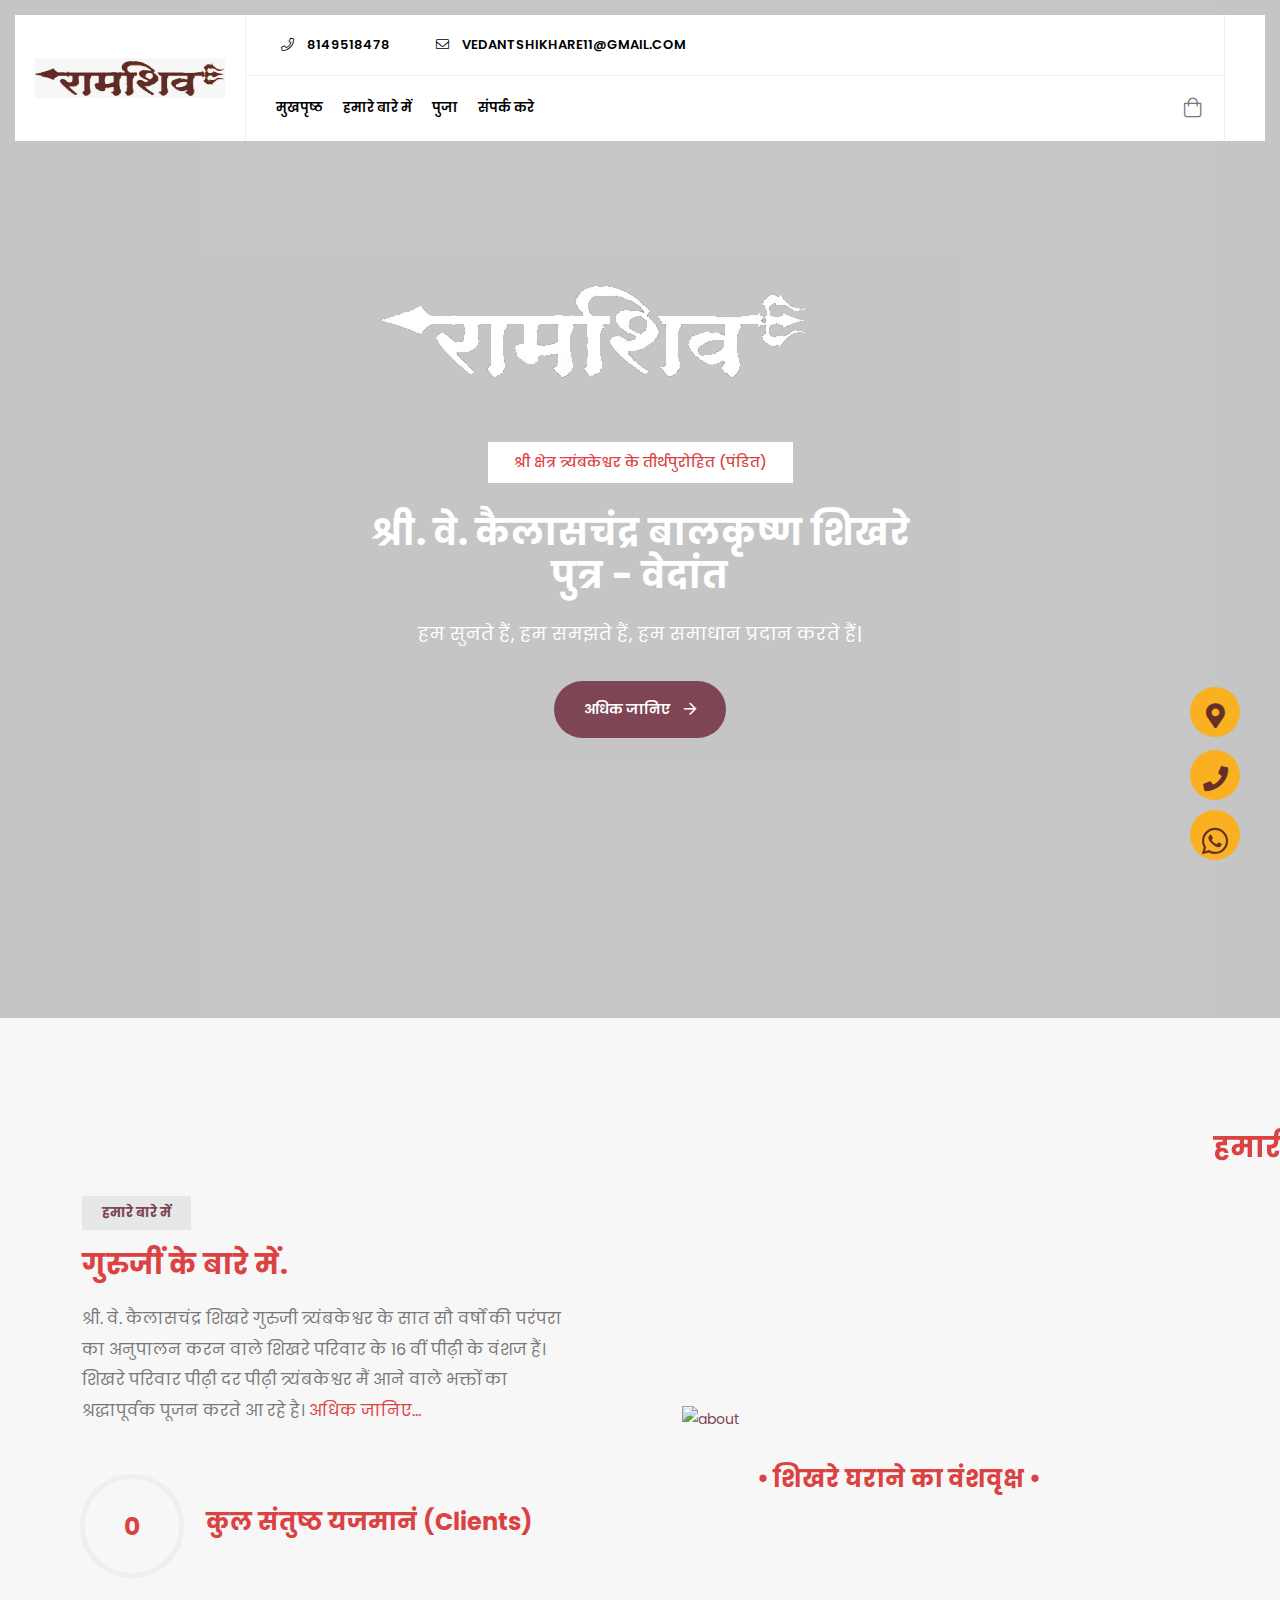
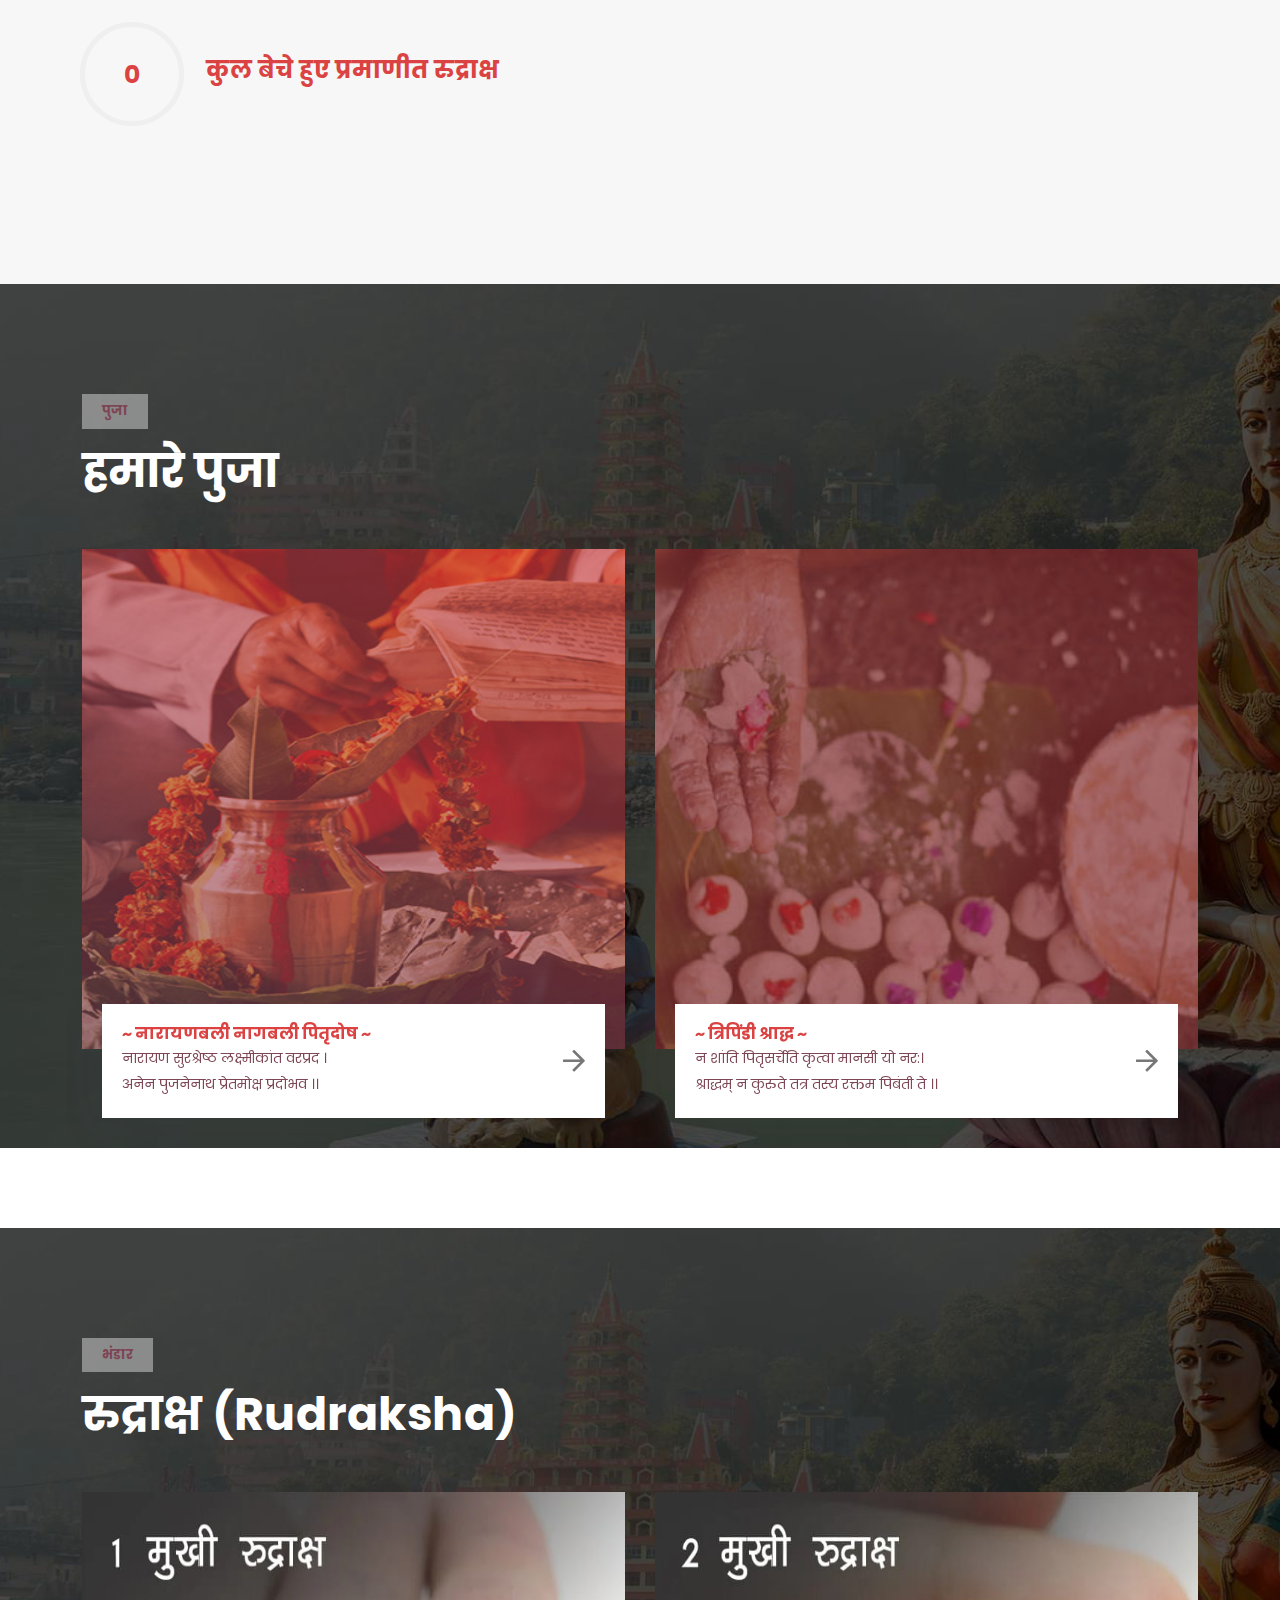
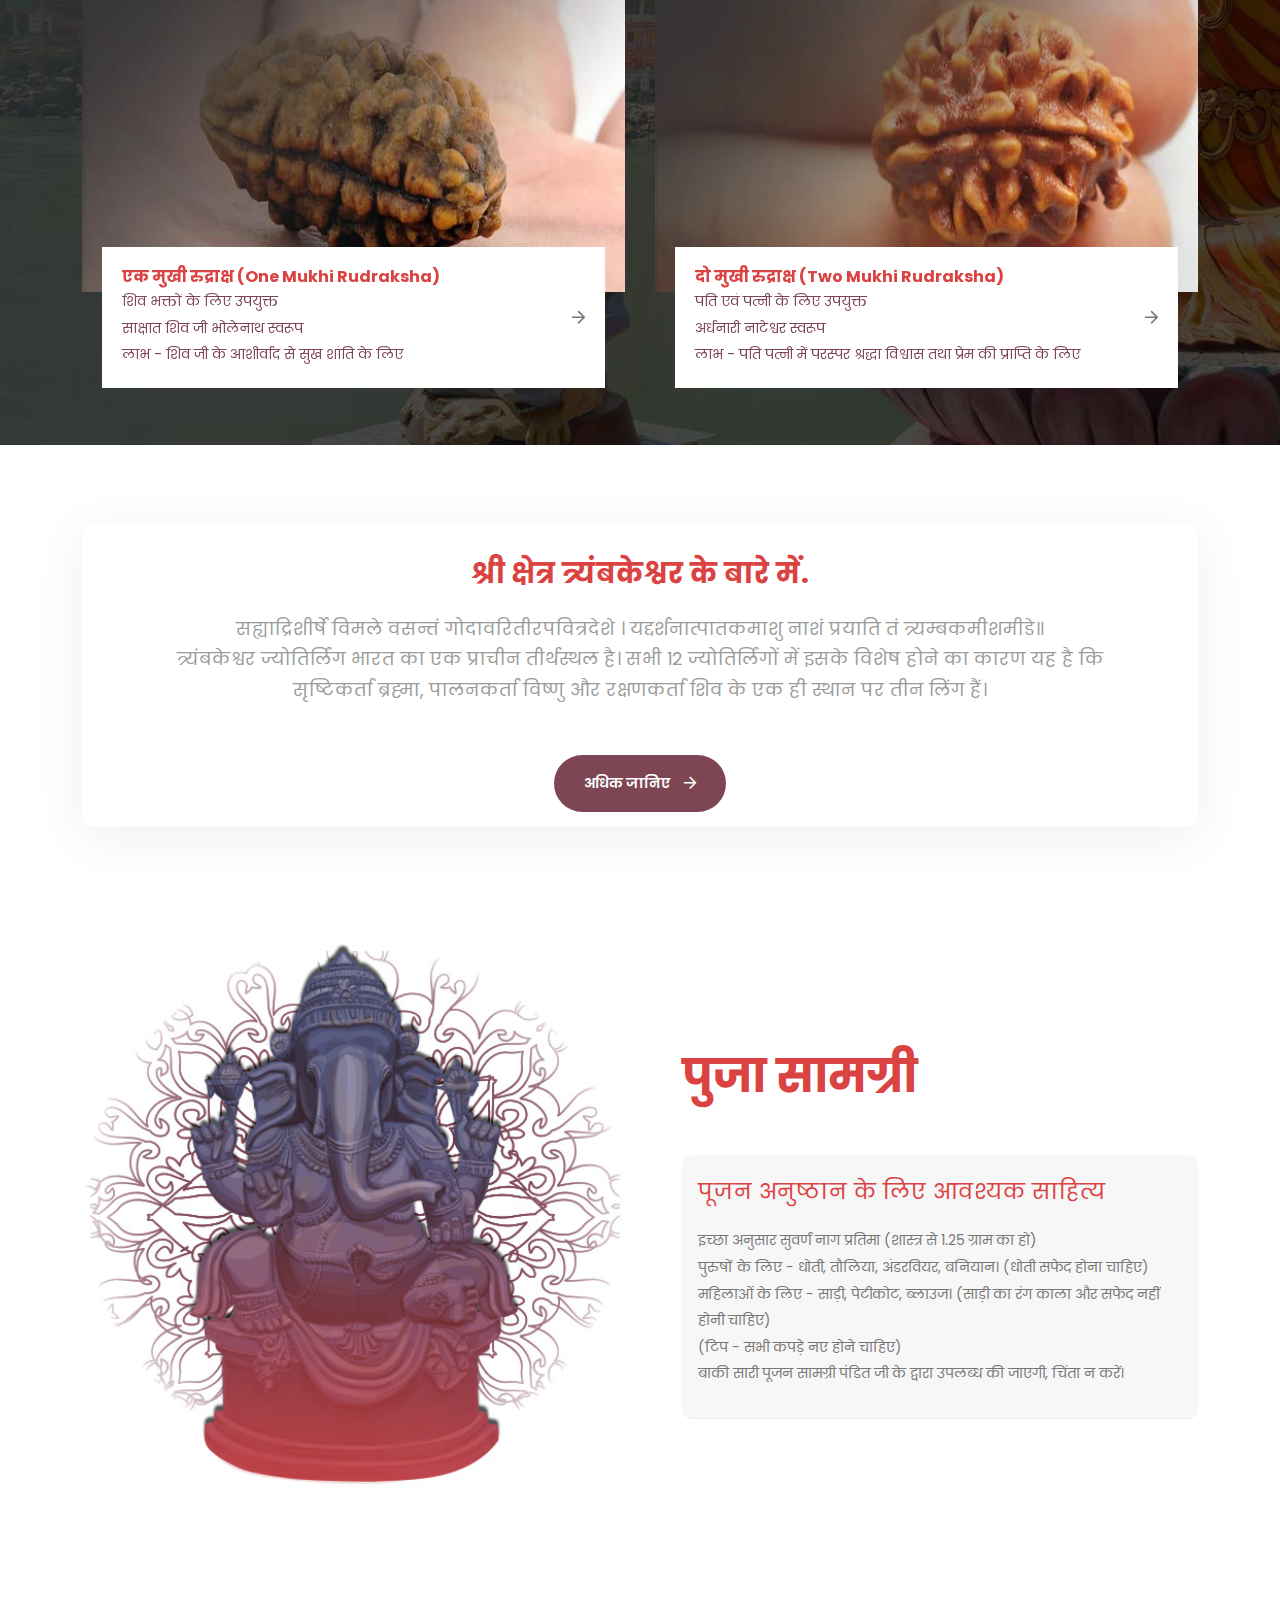
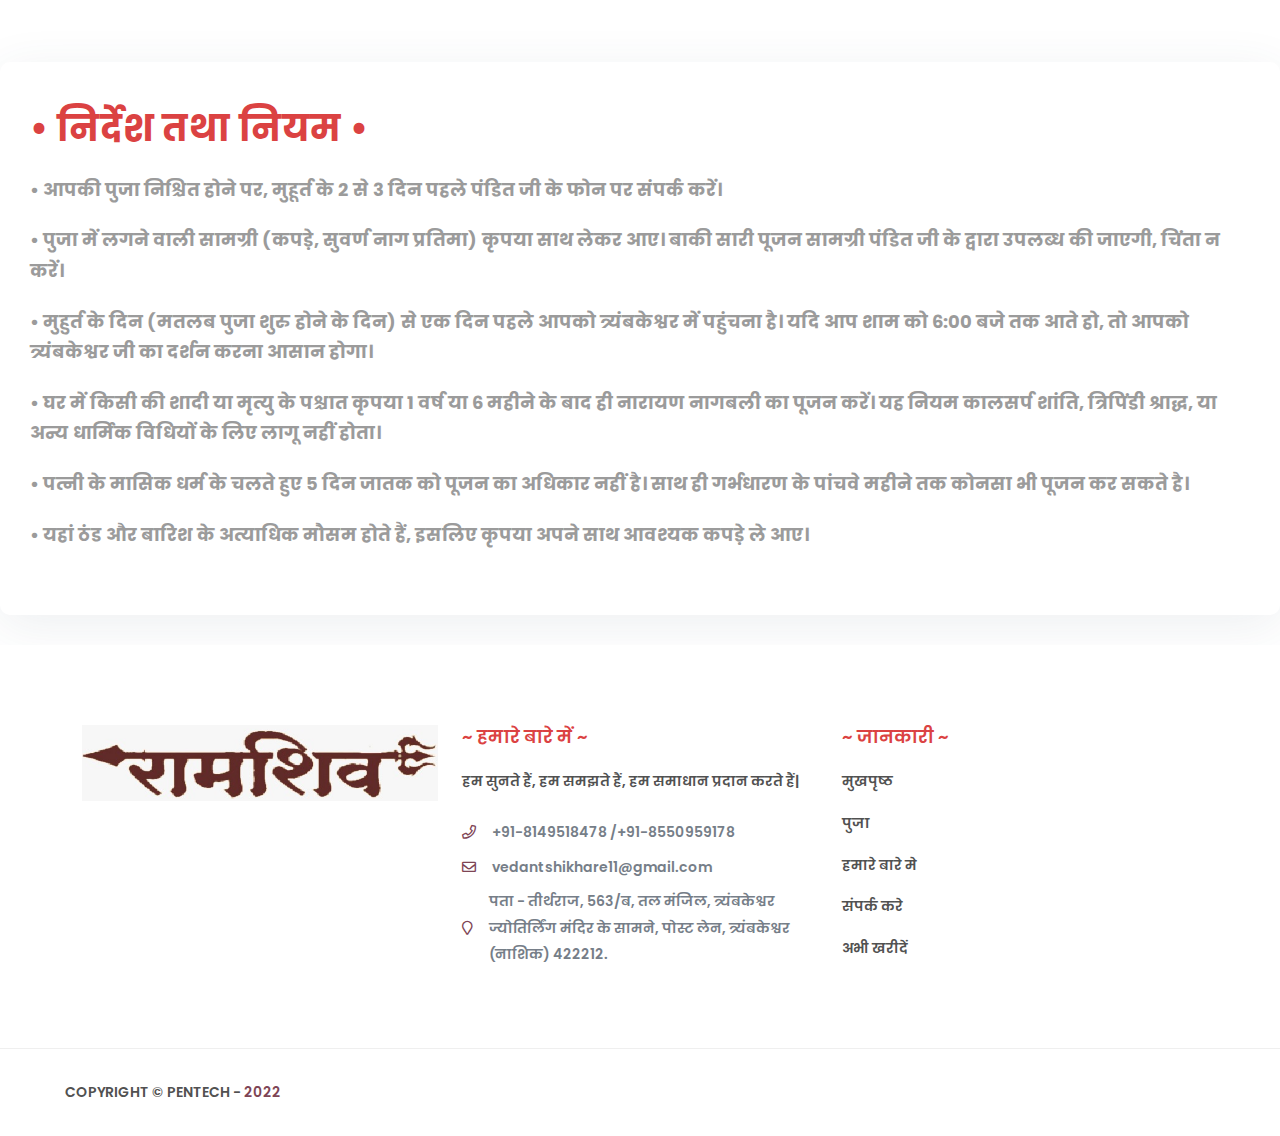
==== commit fba9b137: "Update index.html" ====
--- a/index.html
+++ b/index.html
@@ -663,7 +663,7 @@
 
   <!-- About Start -->
   <section class="section section-md light-bg">
-     <marquee style="color: #DB4242;"><h4>हमारी पुजा की तुलना दक्षिणासे (पैसे से) ही नहीं बल्कि पुजा की विधि, पद्धति, ज्ञान और पुजा सामग्री की गुणवत्ता से भी करने का  आग्रहपूर्वक अनुरोध है। 
+     <marquee style="color: #DB4242;" direction="left"><h4>हमारी पुजा की तुलना दक्षिणासे (पैसे से) ही नहीं बल्कि पुजा की विधि, पद्धति, ज्ञान और पुजा सामग्री की गुणवत्ता से भी करने का  आग्रहपूर्वक अनुरोध है। 
       ।। जय श्रीराम ।। </h4></marquee>
     <div class="container">
 
@@ -1621,4 +1621,4 @@
 
 <!-- Mirrored from metropolitanhost.com/themes/themeforest/html/maharatri/home-v2.html by HTTrack Website Copier/3.x [XR&CO'2014], Fri, 28 Jan 2022 17:04:51 GMT -->
 
-</html>+</html>
--- a/assets/fonts/flaticon/flaticon.css
+++ b/assets/fonts/flaticon/flaticon.css
@@ -4,7 +4,7 @@
 url("flaticon47a4.woff?a42ae1a0b8569344fb5efbd38fc61441") format("woff"),
 url("flaticon47a4.woff2?a42ae1a0b8569344fb5efbd38fc61441") format("woff2"),
 url("flaticon47a4.eot?a42ae1a0b8569344fb5efbd38fc61441#iefix") format("embedded-opentype"),
-url("flaticon47a4.svg?a42ae1a0b8569344fb5efbd38fc61441#flaticon") format("svg");
+url("flaticon47a4.svg?a42ae1a0b8569344fb5efbd38fc61441#flaticon") format("svg"); 
 }
 
 i[class^="flaticon-"]:before, 
@@ -93,3 +93,6 @@
 .flaticon-location:before {
     content: "\f118";
 }
+.flaticon-whatsapp:before { 
+    content: "\f119"; 
+}
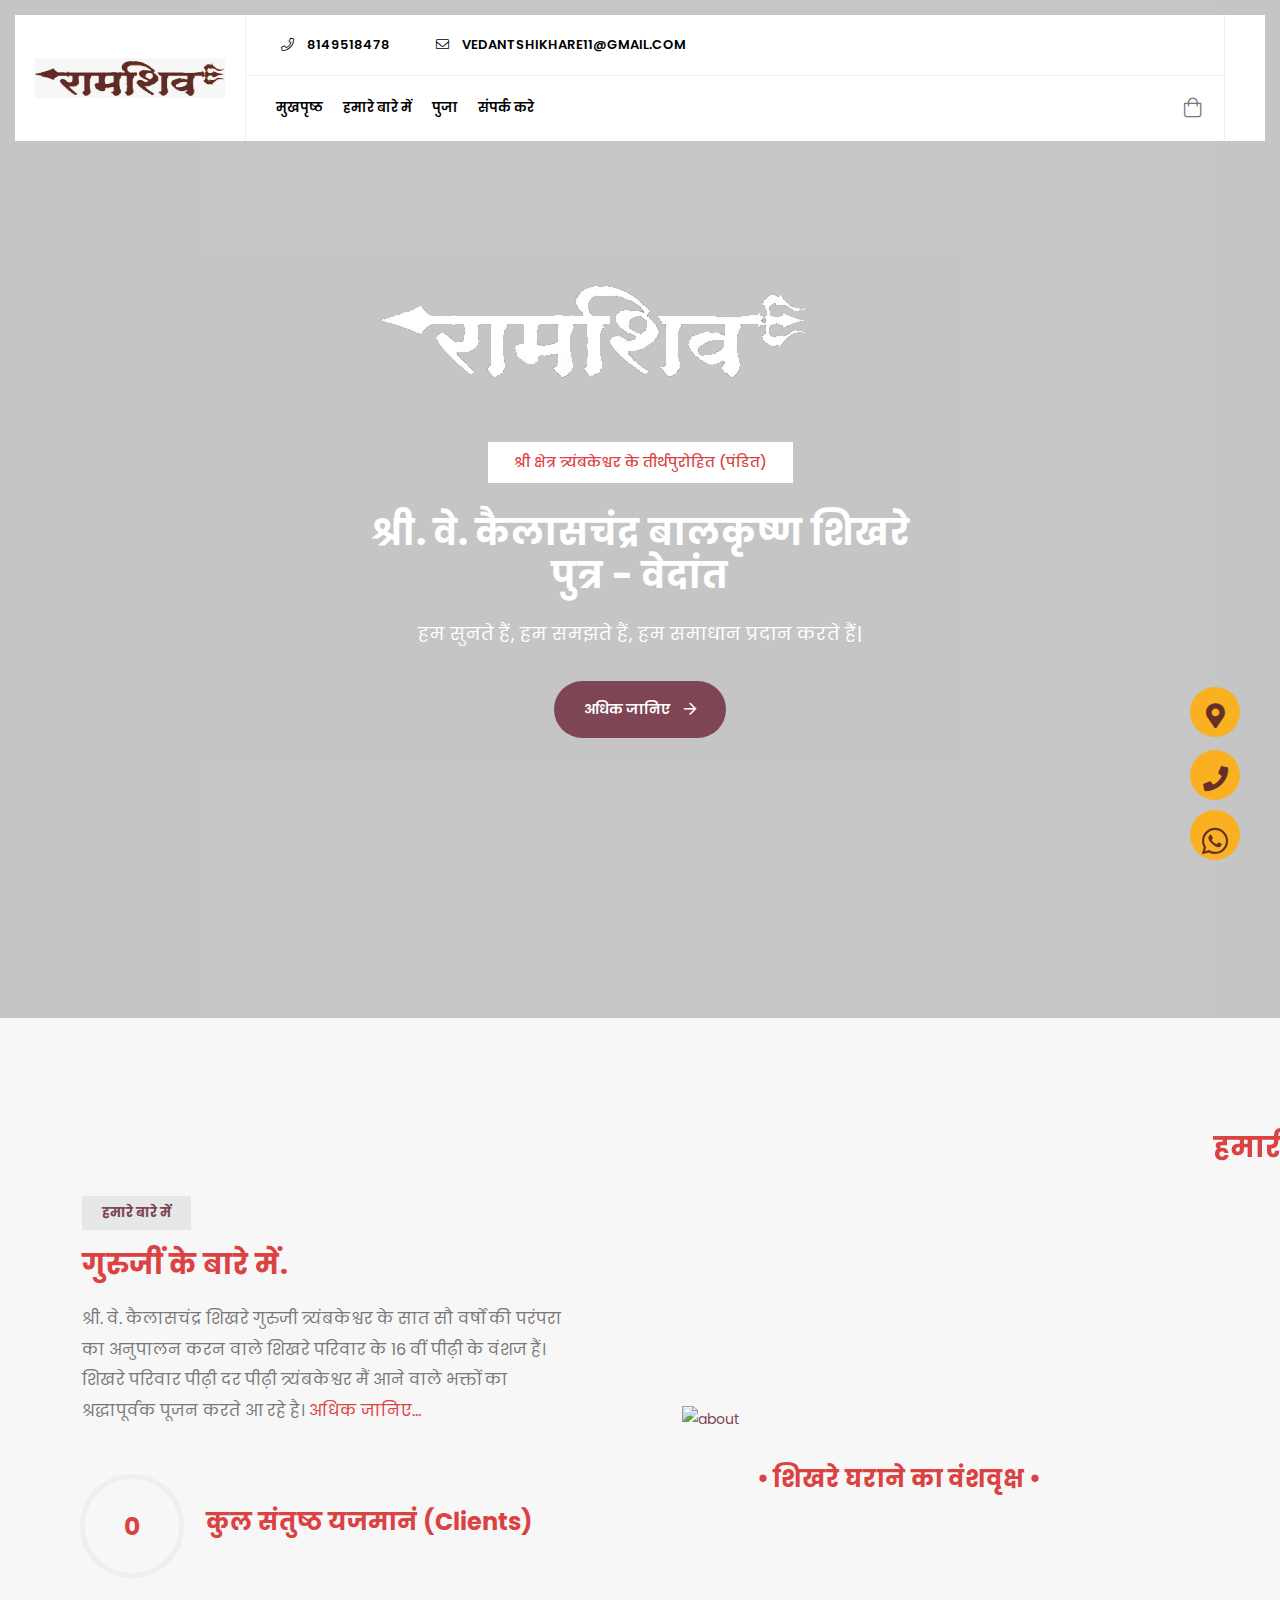
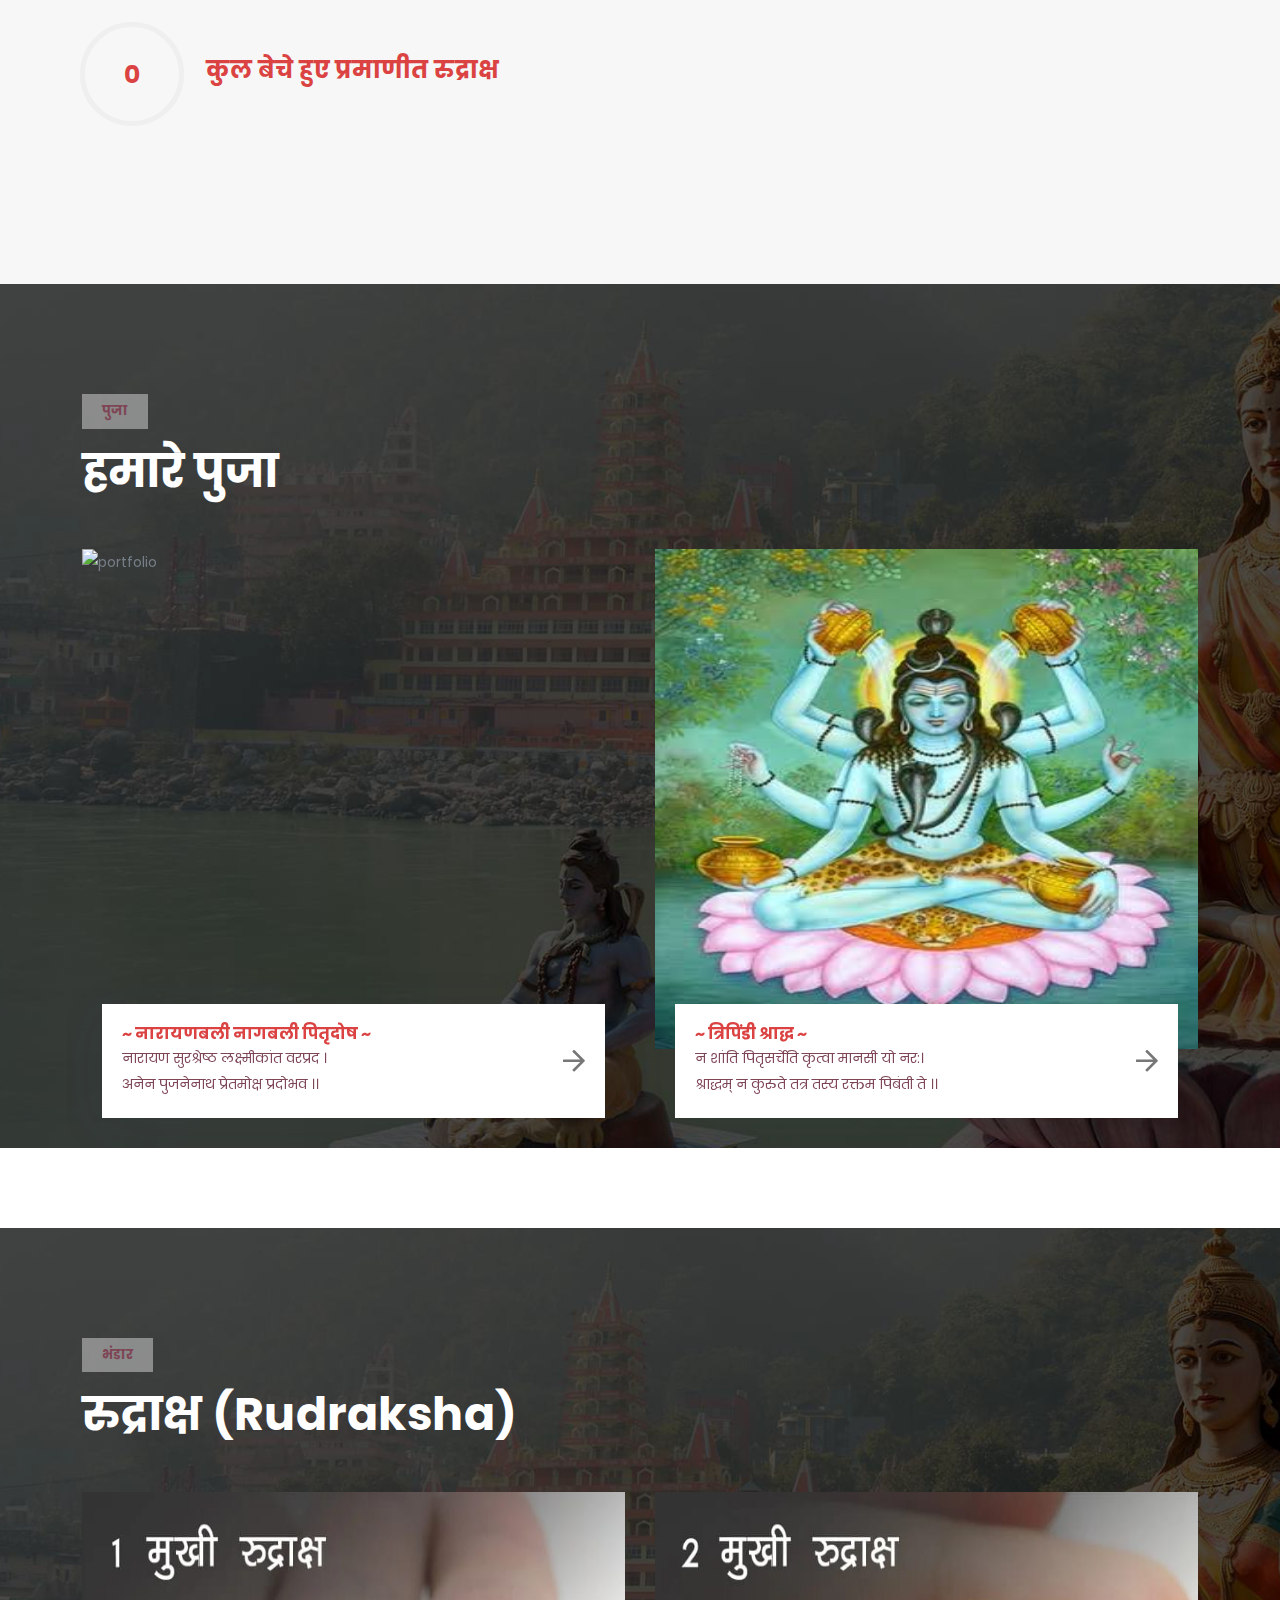
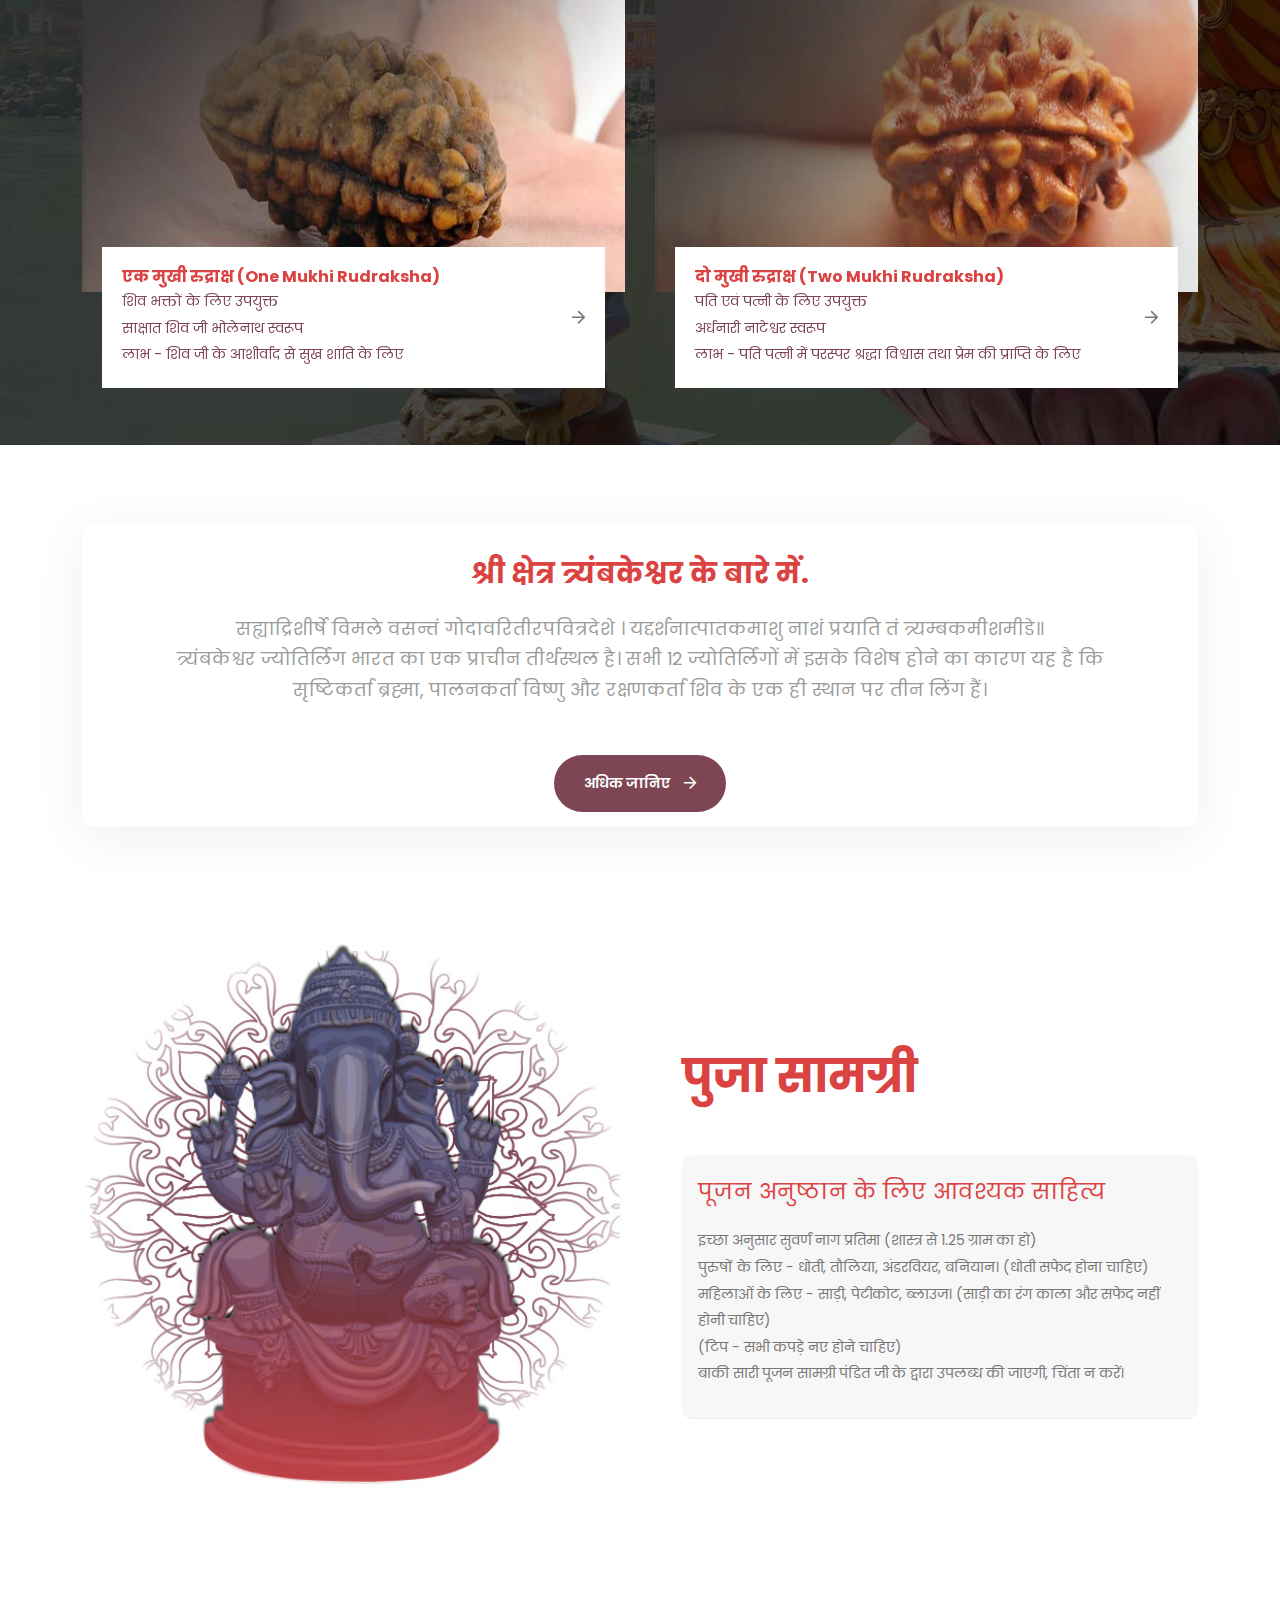
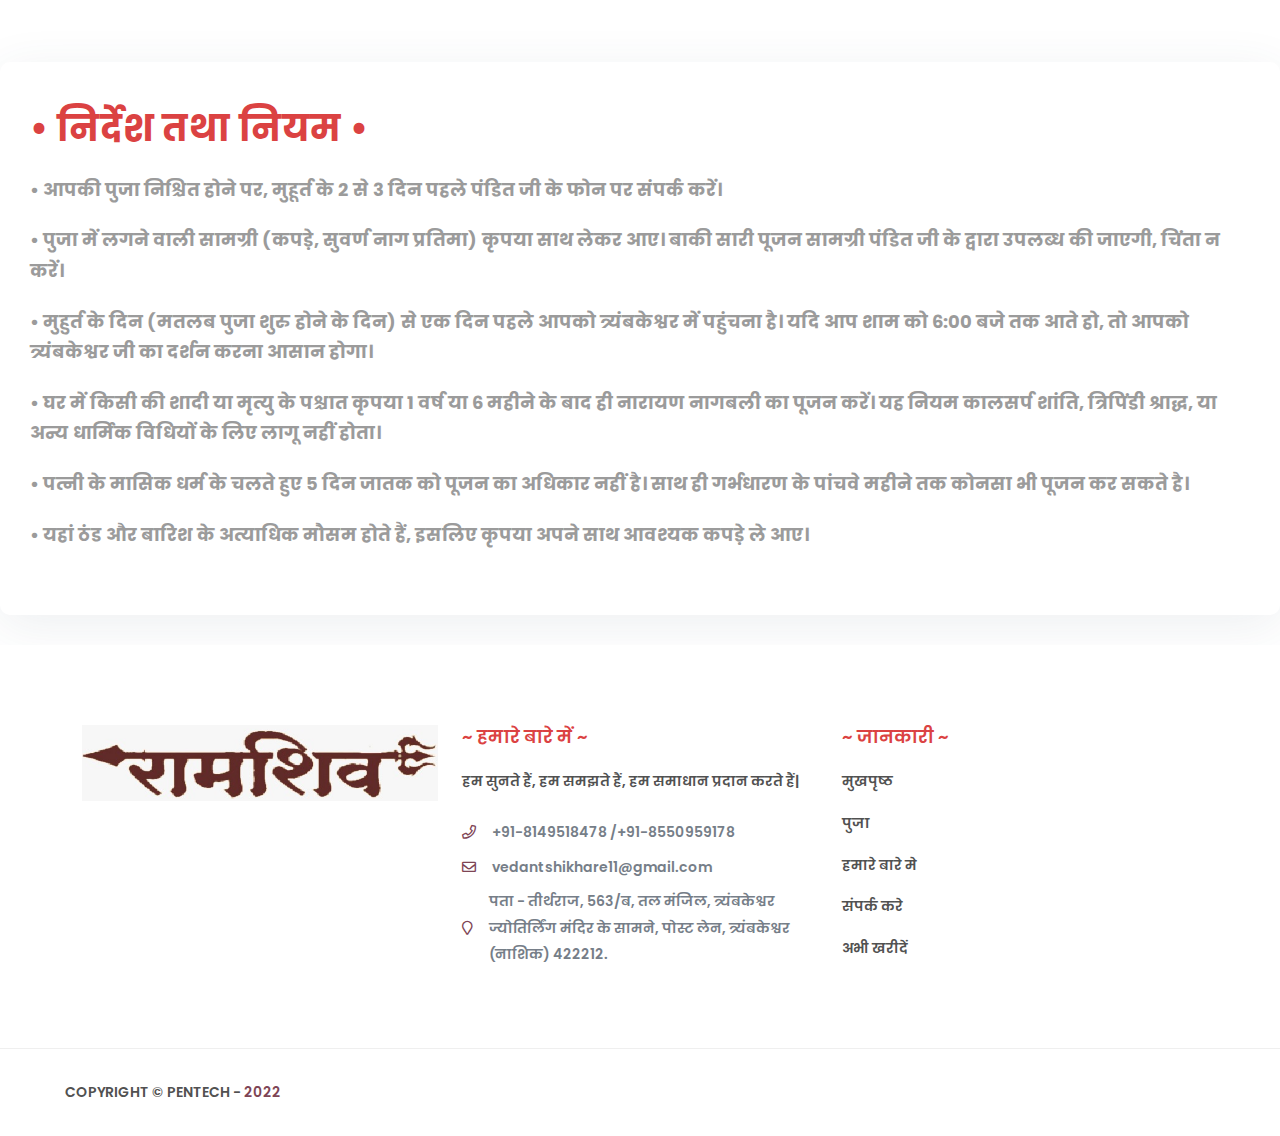
==== commit f2176895: "Update index.html" ====
--- a/index.html
+++ b/index.html
@@ -852,7 +852,7 @@
       <div class="portfolio-slider">
 
         <div class="sigma_portfolio-item style-3">
-          <img src="assets/img/puja/13.jpg" alt="portfolio" style="height: 500px;">
+          <img src="assets/img/puja/13.jpeg" alt="portfolio" style="height: 500px;">
           <div class="sigma_portfolio-item-content">
             <div class="sigma_portfolio-item-content-inner">
               <h5> <a href="narayan.html"> ~ नारायणबली नागबली पितृदोष ~ </a></h5>
@@ -863,7 +863,7 @@
         </div>
 
         <div class="sigma_portfolio-item style-3">
-          <img src="assets/img/puja/18.jpg" alt="portfolio" style="height: 500px;">
+          <img src="assets/img/puja/18.jpeg" alt="portfolio" style="height: 500px;">
           <a href="tri.html"></a>
           <div class="sigma_portfolio-item-content">
             <div class="sigma_portfolio-item-content-inner">
@@ -876,7 +876,7 @@
         </div>
 
         <div class="sigma_portfolio-item style-3">
-          <img src="assets/img/puja/19.jpg" alt="portfolio" style="height: 500px;">
+          <img src="assets/img/puja/kal.jpg" alt="portfolio" style="height: 500px;">
           <div class="sigma_portfolio-item-content">
             <div class="sigma_portfolio-item-content-inner">
               <h5> <a href="kal.html">~ कालसर्प शांती ~</a></h5>
@@ -888,7 +888,7 @@
         </div>
 
         <div class="sigma_portfolio-item style-3">
-          <img src="assets/img/puja/16.jpg" alt="portfolio" style="height: 500px;">
+          <img src="assets/img/puja/navgrah.jpeg" alt="portfolio" style="height: 500px;">
           <div class="sigma_portfolio-item-content">
             <div class="sigma_portfolio-item-content-inner">
               <h5> <a href="grah.html">~ विविध ग्रह दोष तथा नक्षत्र दोष शांति ~ </a></h5>
@@ -900,7 +900,7 @@
         </div>
 
         <div class="sigma_portfolio-item style-3">
-          <img src="assets/img/puja/21.jpg" alt="portfolio" style="height: 500px;">
+          <img src="assets/img/puja/21.jpeg" alt="portfolio" style="height: 500px;">
           <a href="tri.html"></a>
           <div class="sigma_portfolio-item-content">
             <div class="sigma_portfolio-item-content-inner">
@@ -913,7 +913,7 @@
         </div>
 
         <div class="sigma_portfolio-item style-3">
-          <img src="assets/img/puja/18.jpg" alt="portfolio" style="height: 500px;">
+          <img src="assets/img/puja/maha.jpeg" alt="portfolio" style="height: 500px;">
           <a href="tri.html"></a>
           <div class="sigma_portfolio-item-content">
             <div class="sigma_portfolio-item-content-inner">
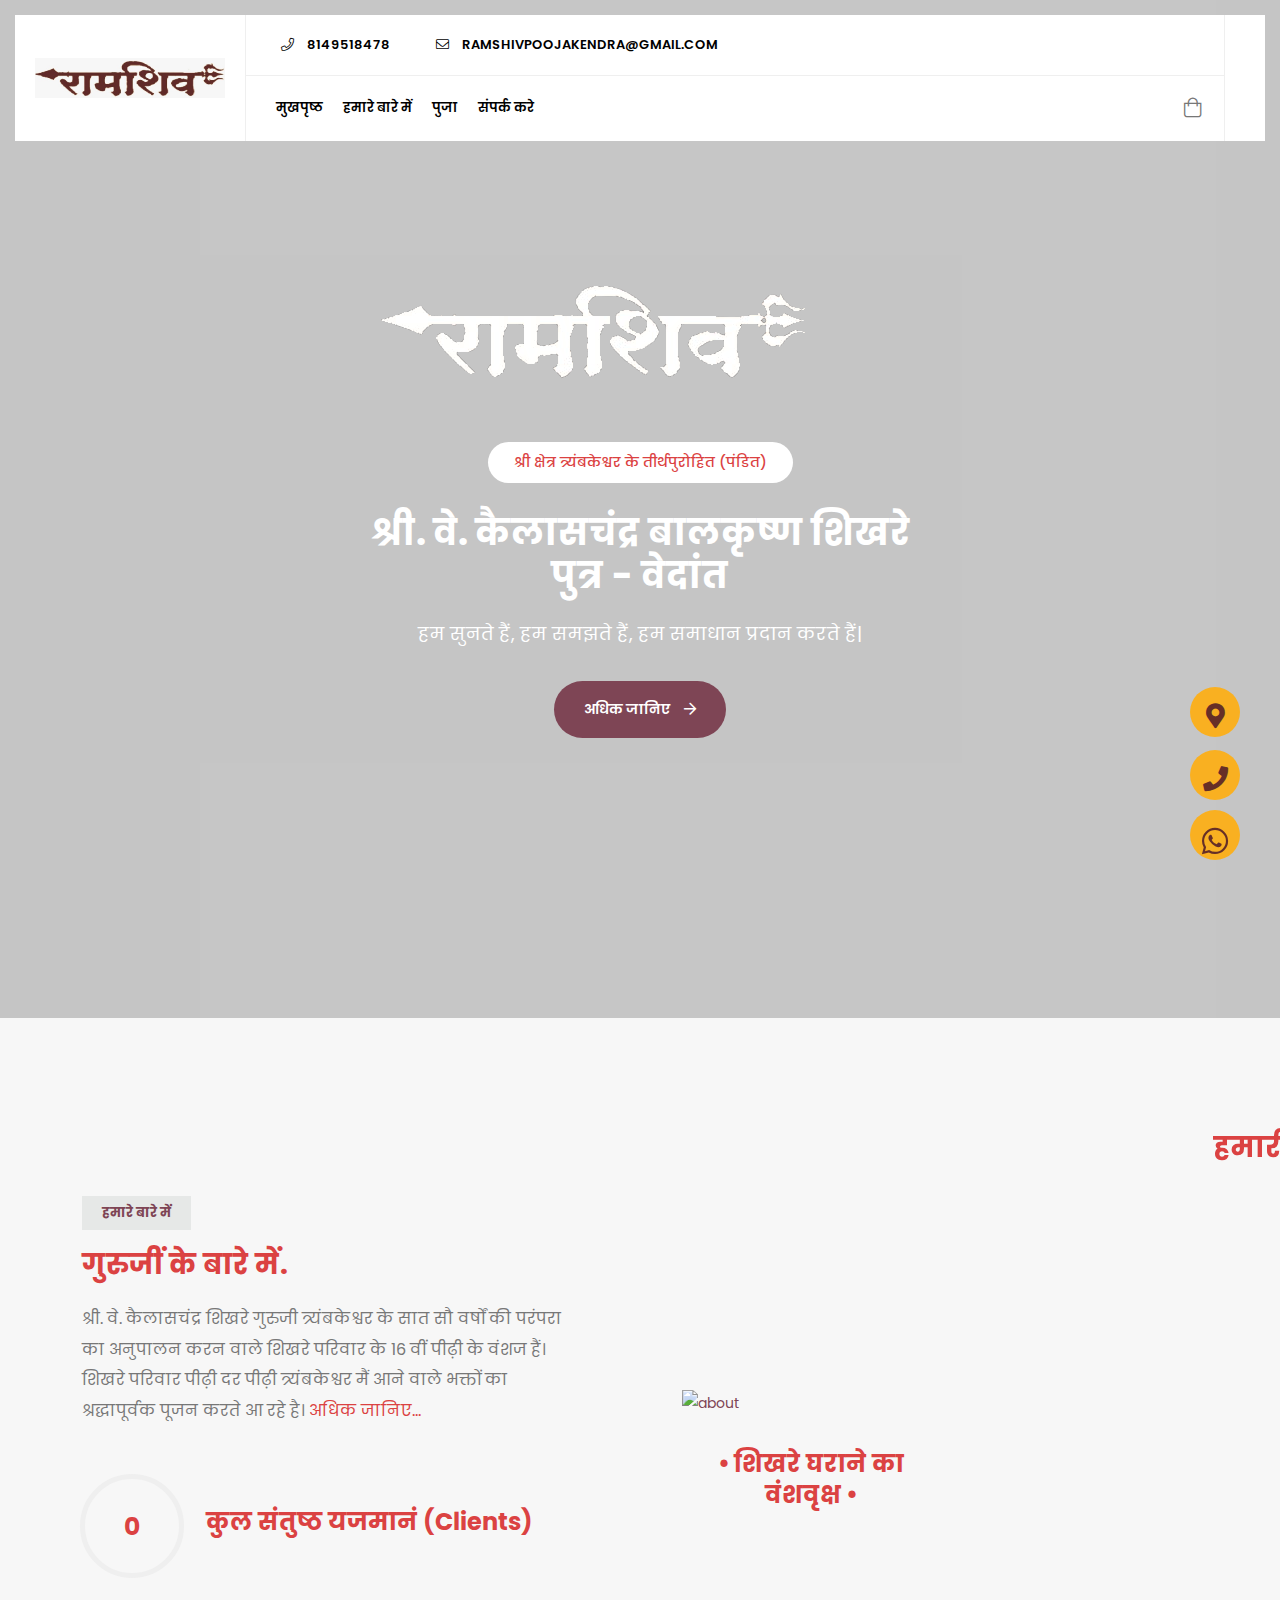
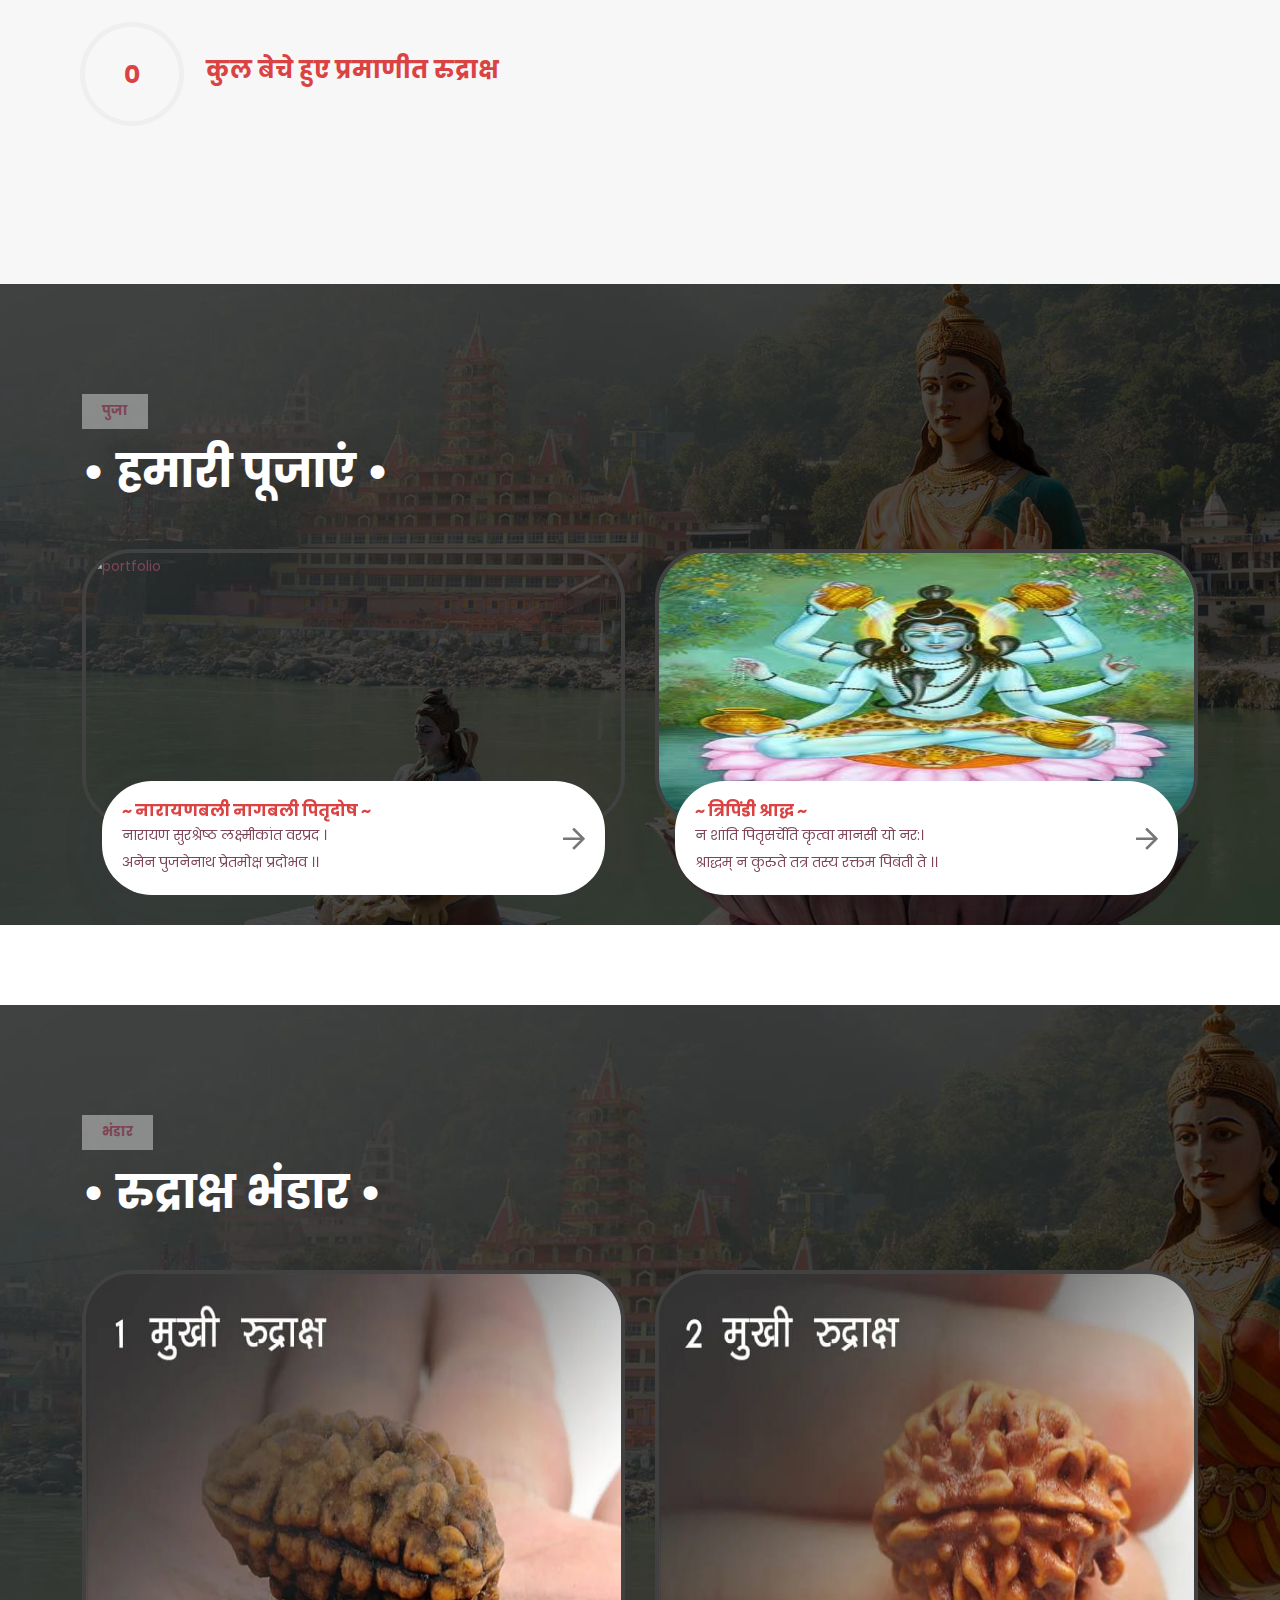
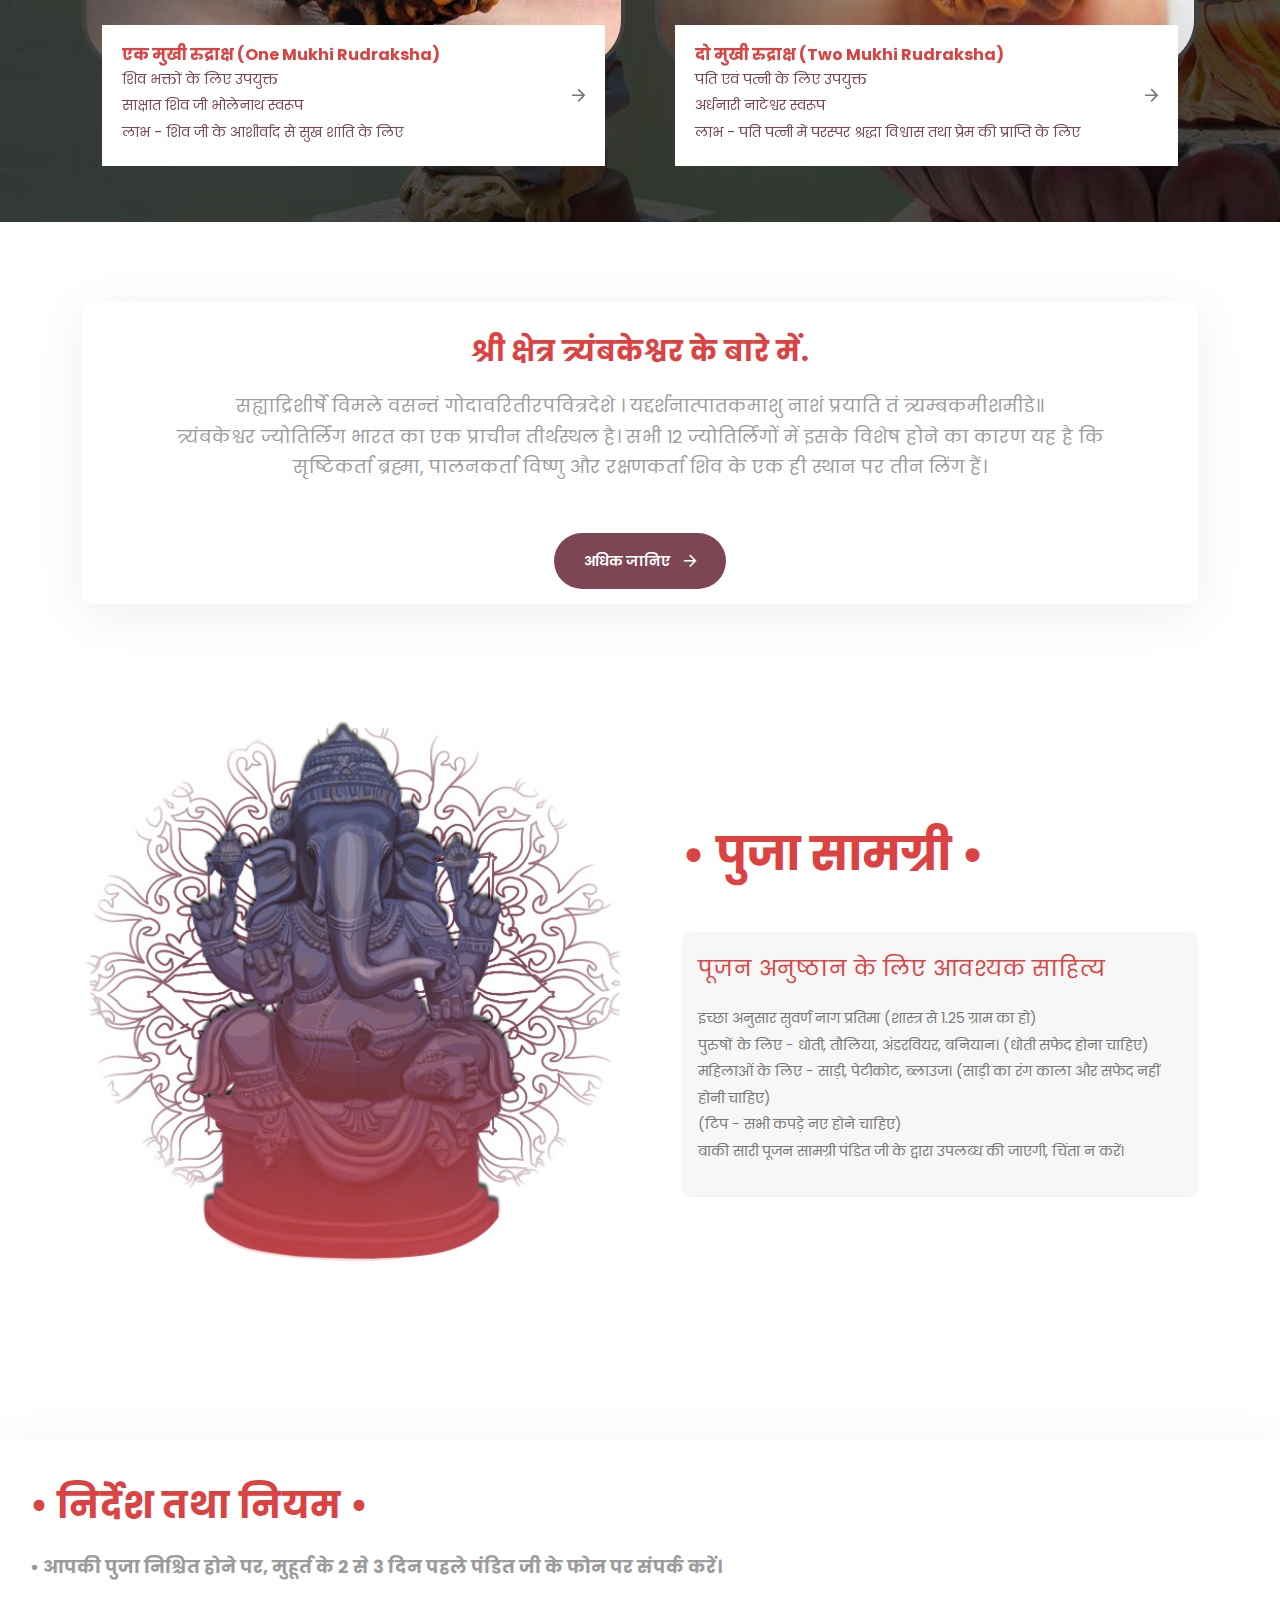
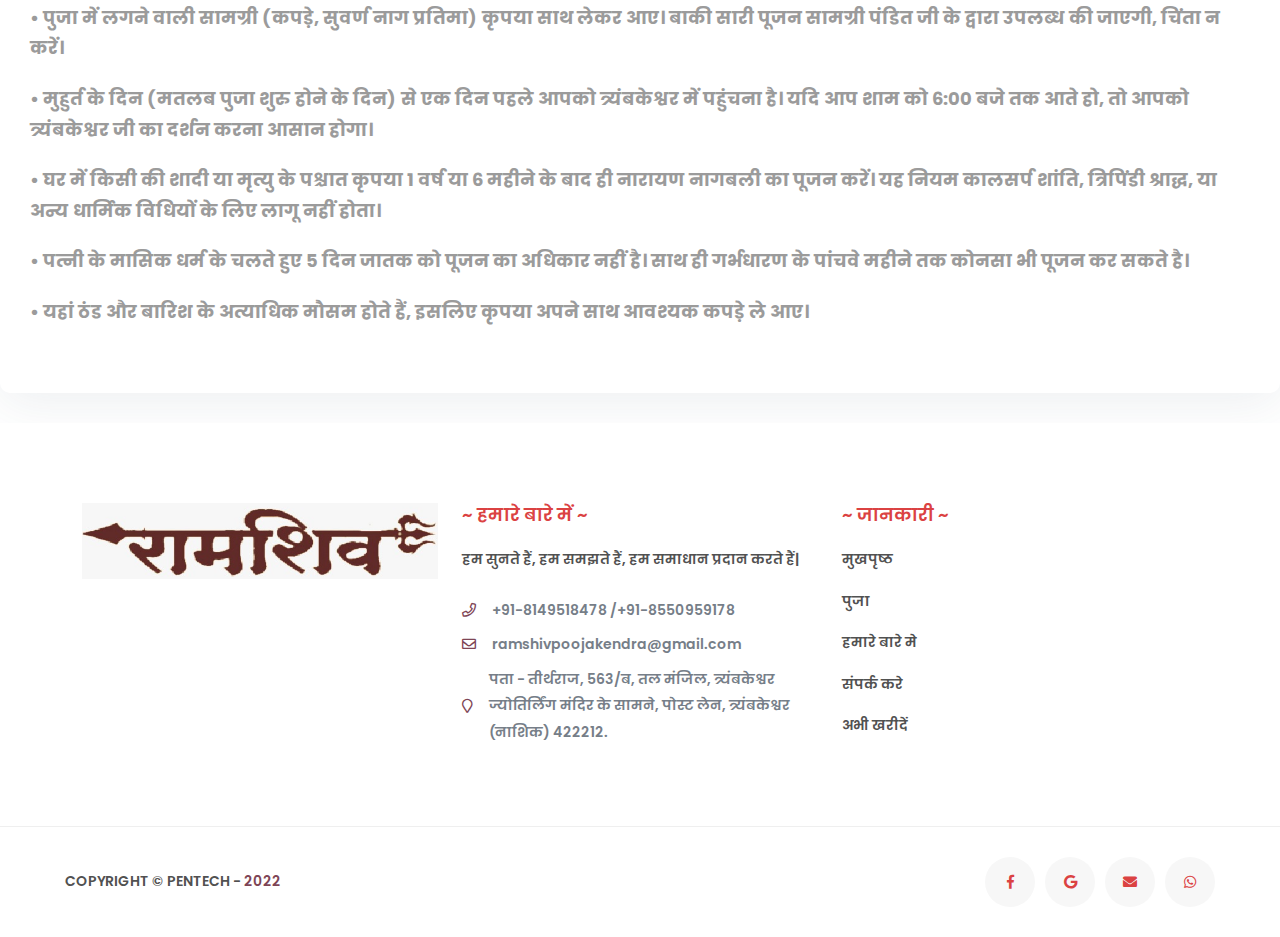
==== commit fe1bd83b: "Add files via upload" ====
--- a/index.html
+++ b/index.html
@@ -363,8 +363,8 @@
             <div class="sigma_header-top-inner">
               <ul class="sigma_header-top-links">
                 <li class="menu-item"> <a href="tel:+918149518478"> <i class="fal fa-phone"></i> 8149518478</a> </li>
-                <li class="menu-item"> <a href="vedantshikhare11@gmail.com"> <i class="fal fa-envelope"></i>
-                    vedantshikhare11@gmail.com</a> </li>
+                <li class="menu-item"> <a href="mailto:ramshivpoojakendra@gmail.com"> <i class="fal fa-envelope"></i>
+                    ramshivpoojakendra@gmail.com</a> </li>
               </ul>
 
               <!-- <li class="menu-item menu-item-has-children d-flex align-items-center">
@@ -444,7 +444,7 @@
             <div class="row justify-content-center">
               <div class="col-lg-6 text-center">
                 <a href="index.html"> <img src="assets/img/indexHead.png" alt="logo"> </a><br><br>
-                <span class="highlight-text">श्री क्षेत्र त्र्यंबकेश्वर के तीर्थपुरोहित (पंडित)</span>
+                <span class="highlight-text" style="border-radius: 30px;">श्री क्षेत्र त्र्यंबकेश्वर के तीर्थपुरोहित (पंडित)</span>
                 <h3 style="color: white;"> श्री. वे. कैलासचंद्र बालकृष्ण शिखरे<br> पुत्र - वेदांत</h3>
                 <p class="mb-0"> हम सुनते हैं, हम समझते हैं, हम समाधान प्रदान करते हैं|</p>
                 <a href="about-us.html" class="sigma_btn-custom section-button">अधिक जानिए <i
@@ -476,7 +476,7 @@
             <div class="row justify-content-center">
               <div class="col-lg-6 text-center">
                 <a href="index.html"> <img src="assets/img/indexHead.png" alt="logo"> </a><br><br>
-                <span class="highlight-text">श्री क्षेत्र त्र्यंबकेश्वर के तीर्थपुरोहित (पंडित)</span>
+                <span class="highlight-text" style="border-radius: 30px;">श्री क्षेत्र त्र्यंबकेश्वर के तीर्थपुरोहित (पंडित)</span>
                 <h3 style="color: white;"> श्री. वे. कैलासचंद्र बालकृष्ण शिखरे<br> पुत्र - वेदांत</h3>
                 <p class="mb-0"> हम सुनते हैं, हम समझते हैं, हम समाधान प्रदान करते हैं|</p>
                 <a href="about-us.html" class="sigma_btn-custom section-button">अधिक जानिए <i
@@ -726,12 +726,15 @@
           <div class="me-lg-30 img-group-2">
             <a href="assets/img/about-group2/familytree.png" class="gallery-thumb">
               <img src="assets/img/about-group2/familytree.png" alt="about">
-              <div class="sigma_portfolio-item-content-inner">
+              <!-- <div class="sigma_portfolio-item-content-inner"> -->
                 <div class="col-sm-12 text-center">
+                  <div class="col-sm-6">
                   <h5> <a href="tri.html"><br>
-                      &nbsp;&nbsp;&nbsp;&nbsp;&nbsp;&nbsp;&nbsp;&nbsp;&nbsp;&nbsp;&nbsp;&nbsp;&nbsp;&nbsp;
+                      <!-- &nbsp;&nbsp;&nbsp;&nbsp;&nbsp;&nbsp;&nbsp;&nbsp;&nbsp; -->
                       • शिखरे घराने का वंशवृक्ष • </a> </h5>
+                      </div>
                 </div>
+                <!-- </div> -->
             </a>
 
             <!-- <img src="assets/img/about-group2/1.jpg" alt="about"> -->
@@ -828,7 +831,7 @@
           <a href="puja.html">
             <p class="subtitle light">पुजा</p>
           </a>
-          <h4 class="text-white title mb-lg-0">हमारे पुजा</h4>
+          <a href="puja.html"><h4 class="text-white title mb-lg-0">• हमारी पूजाएं •</h4></a>
         </div>
         <!-- <div class="sigma_arrows">
           <i class="far fa-chevron-left slick-arrow slider-prev"></i>
@@ -852,8 +855,8 @@
       <div class="portfolio-slider">
 
         <div class="sigma_portfolio-item style-3">
-          <img src="assets/img/puja/13.jpeg" alt="portfolio" style="height: 500px;">
-          <div class="sigma_portfolio-item-content">
+          <a href="narayan.html">  <img src="assets/img/puja/13.jpeg" alt="portfolio" style="height: 277.5px; width: 626px; border-radius: 50px; border: 4px solid rgb(65, 65, 65);"></a>
+          <div class="sigma_portfolio-item-content" style="border-radius: 50px;">
             <div class="sigma_portfolio-item-content-inner">
               <h5> <a href="narayan.html"> ~ नारायणबली नागबली पितृदोष ~ </a></h5>
               <a href="narayan.html"> नारायण सुरश्रेष्ठ लक्ष्मीकांत वरप्रद ।<br> अनेन पुजनेनाथ प्रेतमोक्ष प्रदोभव ।। </a>
@@ -863,9 +866,10 @@
         </div>
 
         <div class="sigma_portfolio-item style-3">
-          <img src="assets/img/puja/18.jpeg" alt="portfolio" style="height: 500px;">
-          <a href="tri.html"></a>
-          <div class="sigma_portfolio-item-content">
+          <a href="tri.html">
+            <img src="assets/img/puja/18.jpeg" alt="portfolio" style="height: 277.5px; width: 626px; border-radius: 50px; border: 4px solid rgb(65, 65, 65);">
+          </a>
+          <div class="sigma_portfolio-item-content" style="border-radius: 50px;">
             <div class="sigma_portfolio-item-content-inner">
               <h5> <a href="tri.html"> ~ त्रिपिंडी श्राद्ध ~ </a> </h5>
               <a href="tri.html"> न शांति पितृसर्चेति कृत्वा मानसी यो नर:।<br> श्राद्धम् न कुरुते तत्र तस्य रक्तम पिबंती ते
@@ -876,8 +880,8 @@
         </div>
 
         <div class="sigma_portfolio-item style-3">
-          <img src="assets/img/puja/kal.jpg" alt="portfolio" style="height: 500px;">
-          <div class="sigma_portfolio-item-content">
+          <a href="kal.html"><img src="assets/img/puja/kal.jpg" alt="portfolio" style="height: 277.5px; width: 626px; border-radius: 50px; border: 4px solid rgb(65, 65, 65);"></a>
+          <div class="sigma_portfolio-item-content" style="border-radius: 50px;">
             <div class="sigma_portfolio-item-content-inner">
               <h5> <a href="kal.html">~ कालसर्प शांती ~</a></h5>
               <a href="kal.html">गंगा गोदावरी तीरे त्रिसंध्या क्षेत्र मुच्यते ।<br> ज्योतिर्लिंगस्य सान्नीध्यात कुर्याद्वै
@@ -888,8 +892,8 @@
         </div>
 
         <div class="sigma_portfolio-item style-3">
-          <img src="assets/img/puja/navgrah.jpeg" alt="portfolio" style="height: 500px;">
-          <div class="sigma_portfolio-item-content">
+          <a href="grah.html"> <img src="assets/img/puja/navgrah.jpeg" alt="portfolio" style="height: 277.5px; width: 626px; border-radius: 50px; border: 4px solid rgb(65, 65, 65);"></a>
+          <div class="sigma_portfolio-item-content" style="border-radius: 50px;">
             <div class="sigma_portfolio-item-content-inner">
               <h5> <a href="grah.html">~ विविध ग्रह दोष तथा नक्षत्र दोष शांति ~ </a></h5>
               <a href="grah.html">रह्मा मुरारी स्त्रीपुरांत कारी भानु शशि भूमिसूतों बुधश्च ।<br> गुरुश्च शुक्रश्च
@@ -900,9 +904,9 @@
         </div>
 
         <div class="sigma_portfolio-item style-3">
-          <img src="assets/img/puja/21.jpeg" alt="portfolio" style="height: 500px;">
+          <a href="rudra.html"><img src="assets/img/puja/21.jpeg" alt="portfolio" style="height: 277.5px; width: 626px; border-radius: 50px; border: 4px solid rgb(65, 65, 65);"></a>
           <a href="tri.html"></a>
-          <div class="sigma_portfolio-item-content">
+          <div class="sigma_portfolio-item-content" style="border-radius: 50px;">
             <div class="sigma_portfolio-item-content-inner">
               <h5> <a href="rudra.html">~ रूद्राभिषेक /लघुरूद्रअभिषेक ~</a> </h5>
               <a href="rudra.html">शिवलिंग अभिषेकेन सुप्रीतः शंकरो मुदात् ।<br>
@@ -913,9 +917,9 @@
         </div>
 
         <div class="sigma_portfolio-item style-3">
-          <img src="assets/img/puja/maha.jpeg" alt="portfolio" style="height: 500px;">
+          <a href="maha.html"><img src="assets/img/puja/maha.jpeg" alt="portfolio" style="height: 277.5px; width: 626px; border-radius: 50px; border: 4px solid rgb(65, 65, 65);"></a>
           <a href="tri.html"></a>
-          <div class="sigma_portfolio-item-content">
+          <div class="sigma_portfolio-item-content" style="border-radius: 50px;">
             <div class="sigma_portfolio-item-content-inner">
               <h5> <a href="maha.html">~ महामृत्युजंय मंत्र जप अनुष्ठान ~</a> </h5>
               <a href="maha.html"> ॐत्र्यम्बकेश नमस्तुभ्यं सर्वारिष्टप्रशान्तये|<br> पाहिनःसर्वरोगेभ्यो दीर्घायुष्यं
@@ -941,7 +945,7 @@
           <a href="https://quicksell.co/s/--/rudraksha/fb6" target="_blank">
             <p class="subtitle light">भंडार</p>
           </a>
-          <h4 class="text-white title mb-lg-0">रुद्राक्ष (Rudraksha)</h4>
+          <a href="https://quicksell.co/s/--/rudraksha/fb6" target="_blank"><h4 class="text-white title mb-lg-0">• रुद्राक्ष भंडार •</h4></a>
         </div>
         <!-- <div class="sigma_arrows">
           <i class="far fa-chevron-left slick-arrow slider-prev"></i>
@@ -952,7 +956,7 @@
       <div class="portfolio-slider">
 
         <div class="sigma_portfolio-item style-3">
-          <img src="assets/img/puja/rudraksh1.jpeg" alt="portfolio" style="height: 400px;">
+          <img src="assets/img/puja/rudraksh1.jpeg" alt="portfolio"  style="height: 400px; border-radius: 50px; border: 4px solid rgb(65, 65, 65);">
           <div class="sigma_portfolio-item-content">
             <div class="sigma_portfolio-item-content-inner">
               <h5> <a href="https://quicksell.co/s/gallery/--/rudraksha/fb6/product/-MkCh49hnd_JPN-vHsAq"
@@ -969,7 +973,7 @@
         </div>
 
         <div class="sigma_portfolio-item style-3">
-          <img src="assets/img/puja/rudraksha2.jpeg" alt="portfolio" style="height: 400px;">
+          <img src="assets/img/puja/rudraksha2.jpeg" alt="portfolio" style="height: 400px; border-radius: 50px; border: 4px solid rgb(65, 65, 65);">
           <div class="sigma_portfolio-item-content">
             <div class="sigma_portfolio-item-content-inner">
               <h5> <a href="https://quicksell.co/s/gallery/--/rudraksha/fb6/product/-MkCh49Poh7lRqElG29v"
@@ -986,7 +990,7 @@
         </div>
 
         <div class="sigma_portfolio-item style-3">
-          <img src="assets/img/puja/rudraksha3.jpeg" alt="portfolio" style="height: 400px;">
+          <img src="assets/img/puja/rudraksha3.jpeg" alt="portfolio" style="height: 400px; border-radius: 50px; border: 4px solid rgb(65, 65, 65);">
           <div class="sigma_portfolio-item-content">
             <div class="sigma_portfolio-item-content-inner">
               <h5> <a href="https://quicksell.co/s/gallery/--/rudraksha/fb6/product/-MkCh494VWw83OSZWHx5"
@@ -1002,7 +1006,7 @@
         </div>
 
         <div class="sigma_portfolio-item style-3">
-          <img src="assets/img/puja/rudraksha4.jpeg" alt="portfolio" style="height: 400px;">
+          <img src="assets/img/puja/rudraksha4.jpeg" alt="portfolio" style="height: 400px; border-radius: 50px; border: 4px solid rgb(65, 65, 65);">
           <div class="sigma_portfolio-item-content">
             <div class="sigma_portfolio-item-content-inner">
               <h5> <a href="https://quicksell.co/s/gallery/--/rudraksha/fb6/product/-MkCh48l88XerNmhyYH3"
@@ -1019,7 +1023,7 @@
         </div>
 
         <div class="sigma_portfolio-item style-3">
-          <img src="assets/img/puja/rudraksha5.jpeg" alt="portfolio" style="height: 400px;">
+          <img src="assets/img/puja/rudraksha5.jpeg" alt="portfolio" style="height: 400px; border-radius: 50px; border: 4px solid rgb(65, 65, 65);">
           <div class="sigma_portfolio-item-content">
             <div class="sigma_portfolio-item-content-inner">
               <h5> <a href="https://quicksell.co/s/gallery/--/rudraksha/fb6/product/-MkCh48V8YO0-1nyj-ht"
@@ -1036,7 +1040,7 @@
         </div>
 
         <div class="sigma_portfolio-item style-3">
-          <img src="assets/img/puja/rudraksha6.jpeg" alt="portfolio" style="height: 400px;">
+          <img src="assets/img/puja/rudraksha6.jpeg" alt="portfolio" style="height: 400px; border-radius: 50px; border: 4px solid rgb(65, 65, 65);">
           <div class="sigma_portfolio-item-content">
             <div class="sigma_portfolio-item-content-inner">
               <h5> <a href="https://quicksell.co/s/gallery/--/rudraksha/fb6/product/-MkCh48DGk7MTTzQn2M9"
@@ -1052,7 +1056,7 @@
         </div>
 
         <div class="sigma_portfolio-item style-3">
-          <img src="assets/img/puja/rudraksha7.jpeg" alt="portfolio" style="height: 400px;">
+          <img src="assets/img/puja/rudraksha7.jpeg" alt="portfolio" style="height: 400px; border-radius: 50px; border: 4px solid rgb(65, 65, 65);">
           <div class="sigma_portfolio-item-content">
             <div class="sigma_portfolio-item-content-inner">
               <h5> <a href="https://quicksell.co/s/gallery/--/rudraksha/fb6/product/-MkCh47wU4hnYQrL-RI_"
@@ -1069,7 +1073,7 @@
         </div>
 
         <div class="sigma_portfolio-item style-3">
-          <img src="assets/img/puja/rudraksha8.jpeg" alt="portfolio" style="height: 400px;">
+          <img src="assets/img/puja/rudraksha8.jpeg" alt="portfolio" style="height: 400px; border-radius: 50px; border: 4px solid rgb(65, 65, 65);">
           <div class="sigma_portfolio-item-content">
             <div class="sigma_portfolio-item-content-inner">
               <h5> <a href="https://quicksell.co/s/gallery/--/rudraksha/fb6/product/-MkCh47e5mjS7OdnrXIx"
@@ -1087,7 +1091,7 @@
         </div>
 
         <div class="sigma_portfolio-item style-3">
-          <img src="assets/img/puja/rudraksha9.jpeg" alt="portfolio" style="height: 400px;">
+          <img src="assets/img/puja/rudraksha9.jpeg" alt="portfolio" style="height: 400px; border-radius: 50px; border: 4px solid rgb(65, 65, 65);">
           <div class="sigma_portfolio-item-content">
             <div class="sigma_portfolio-item-content-inner">
               <h5> <a href="https://quicksell.co/s/gallery/--/rudraksha/fb6/product/-MkCh47PYh-5F6qm1R0c"
@@ -1105,7 +1109,7 @@
         </div>
 
         <div class="sigma_portfolio-item style-3">
-          <img src="assets/img/puja/rudraksha10.jpeg" alt="portfolio" style="height: 400px;">
+          <img src="assets/img/puja/rudraksha10.jpeg" alt="portfolio" style="height: 400px; border-radius: 50px; border: 4px solid rgb(65, 65, 65);">
           <div class="sigma_portfolio-item-content">
             <div class="sigma_portfolio-item-content-inner">
               <h5> <a href="https://quicksell.co/s/gallery/--/rudraksha/fb6/product/-MkCh477Us3j_2SuIeZh"
@@ -1123,7 +1127,7 @@
         </div>
 
         <div class="sigma_portfolio-item style-3">
-          <img src="assets/img/puja/rudraksha11.jpeg" alt="portfolio" style="height: 400px;">
+          <img src="assets/img/puja/rudraksha11.jpeg" alt="portfolio" style="height: 400px; border-radius: 50px; border: 4px solid rgb(65, 65, 65);">
           <div class="sigma_portfolio-item-content">
             <div class="sigma_portfolio-item-content-inner">
               <h5> <a href="hhttps://quicksell.co/s/gallery/--/rudraksha/fb6/product/-MkCh46r7Pm71NYRB0qF"
@@ -1141,7 +1145,7 @@
         </div>
 
         <div class="sigma_portfolio-item style-3">
-          <img src="assets/img/puja/rudraksha12.jpeg" alt="portfolio" style="height: 400px;">
+          <img src="assets/img/puja/rudraksha12.jpeg" alt="portfolio" style="height: 400px; border-radius: 50px; border: 4px solid rgb(65, 65, 65);">
           <div class="sigma_portfolio-item-content">
             <div class="sigma_portfolio-item-content-inner">
               <h5> <a href="https://quicksell.co/s/gallery/--/rudraksha/fb6/product/-MkCh46ZDckfpzs7gxqI"
@@ -1158,7 +1162,7 @@
           </div>
         </div>
         <div class="sigma_portfolio-item style-3">
-          <img src="assets/img/puja/rudraksha13.jpeg" alt="portfolio" style="height: 400px;">
+          <img src="assets/img/puja/rudraksha13.jpeg" alt="portfolio" style="height: 400px; border-radius: 50px; border: 4px solid rgb(65, 65, 65);">
           <div class="sigma_portfolio-item-content">
             <div class="sigma_portfolio-item-content-inner">
               <h5> <a href="https://quicksell.co/s/gallery/--/rudraksha/fb6/product/-MkCh46AH9iRgZeWbXxr"
@@ -1175,7 +1179,7 @@
           </div>
         </div>
         <div class="sigma_portfolio-item style-3">
-          <img src="assets/img/puja/rudrakshmal.jpeg" alt="portfolio" style="height: 400px;">
+          <img src="assets/img/puja/rudrakshmal.jpeg" alt="portfolio" style="height: 400px; border-radius: 50px; border: 4px solid rgb(65, 65, 65);">
           <div class="sigma_portfolio-item-content">
             <div class="sigma_portfolio-item-content-inner">
               <h5> <a href="https://quicksell.co/s/gallery/--/rudraksha/fb6/product/-MkDio93yV-ZcRVgCqZg"
@@ -1230,7 +1234,7 @@
         <div class="col-lg-6">
           <div class="me-lg-30">
             <div class="section-title section-title-2 text-start">
-              <h4 class="title">पुजा सामग्री</h4>
+              <h4 class="title">• पुजा सामग्री •</h4>
             </div>
             <div class="accordion with-gap">
               <div class="card">
@@ -1508,7 +1512,7 @@
             </div>
             <div class="d-flex align-items-center justify-content-md-start justify-content-center mt-2">
               <i class="far fa-envelope custom-primary me-3"></i>
-              <span>vedantshikhare11@gmail.com</span>
+              <span>ramshivpoojakendra@gmail.com</span>
             </div>
             <div class="d-flex align-items-center justify-content-md-start justify-content-center mt-2">
               <i class="far fa-map-marker custom-primary me-3"></i>
@@ -1543,28 +1547,28 @@
         <div class="sigma_footer-copyright">
           <p> Copyright © Pentech - <a href="#" class="custom-primary">2022</a> </p>
         </div>
-        <!-- <ul class="sigma_sm square light">
+        <ul class="sigma_sm square light">
           <li>
-            <a href="#">
+            <a href="https://www.facebook.com/ramshiv.pooja.kendra/" target="_blank">
               <i class="fab fa-facebook-f"></i>
             </a>
           </li>
           <li>
-            <a href="#">
-              <i class="fab fa-linkedin-in"></i>
+            <a href="https://g.co/kgs/JfFz41" target="_blank">
+              <i class="fab fa-google"></i>
             </a>
           </li>
           <li>
-            <a href="#">
-              <i class="fab fa-twitter"></i>
+            <a href="mailto:ramshivpoojakendra@gmail.com" target="_blank">
+              <i class="fa fa-envelope"></i>
             </a>
           </li>
           <li>
-            <a href="#">
-              <i class="fab fa-youtube"></i>
+            <a href='https://wa.me/+91-8149518478' target="_blank">
+              <i class="fab fa-whatsapp"></i>
             </a>
           </li>
-        </ul> -->
+        </ul>
       </div>
     </div>
 
--- a/assets/css/style.css
+++ b/assets/css/style.css
@@ -45,6 +45,16 @@
 @import url('https://fonts.googleapis.com/css2?family=Poppins:wght@400;500;600;700&amp;display=swap');
 
 /*-------------------------------------------------------------------*/
+/* .goog-te-banner-frame{
+  display:none !important;
+} */
+.goog-te-gadget{
+  color:transparent!important;
+}
+.goog-logo-link{
+    display:none !important;
+}
+    
 /* === Keyframes === */
 @keyframes wave {
   0% {
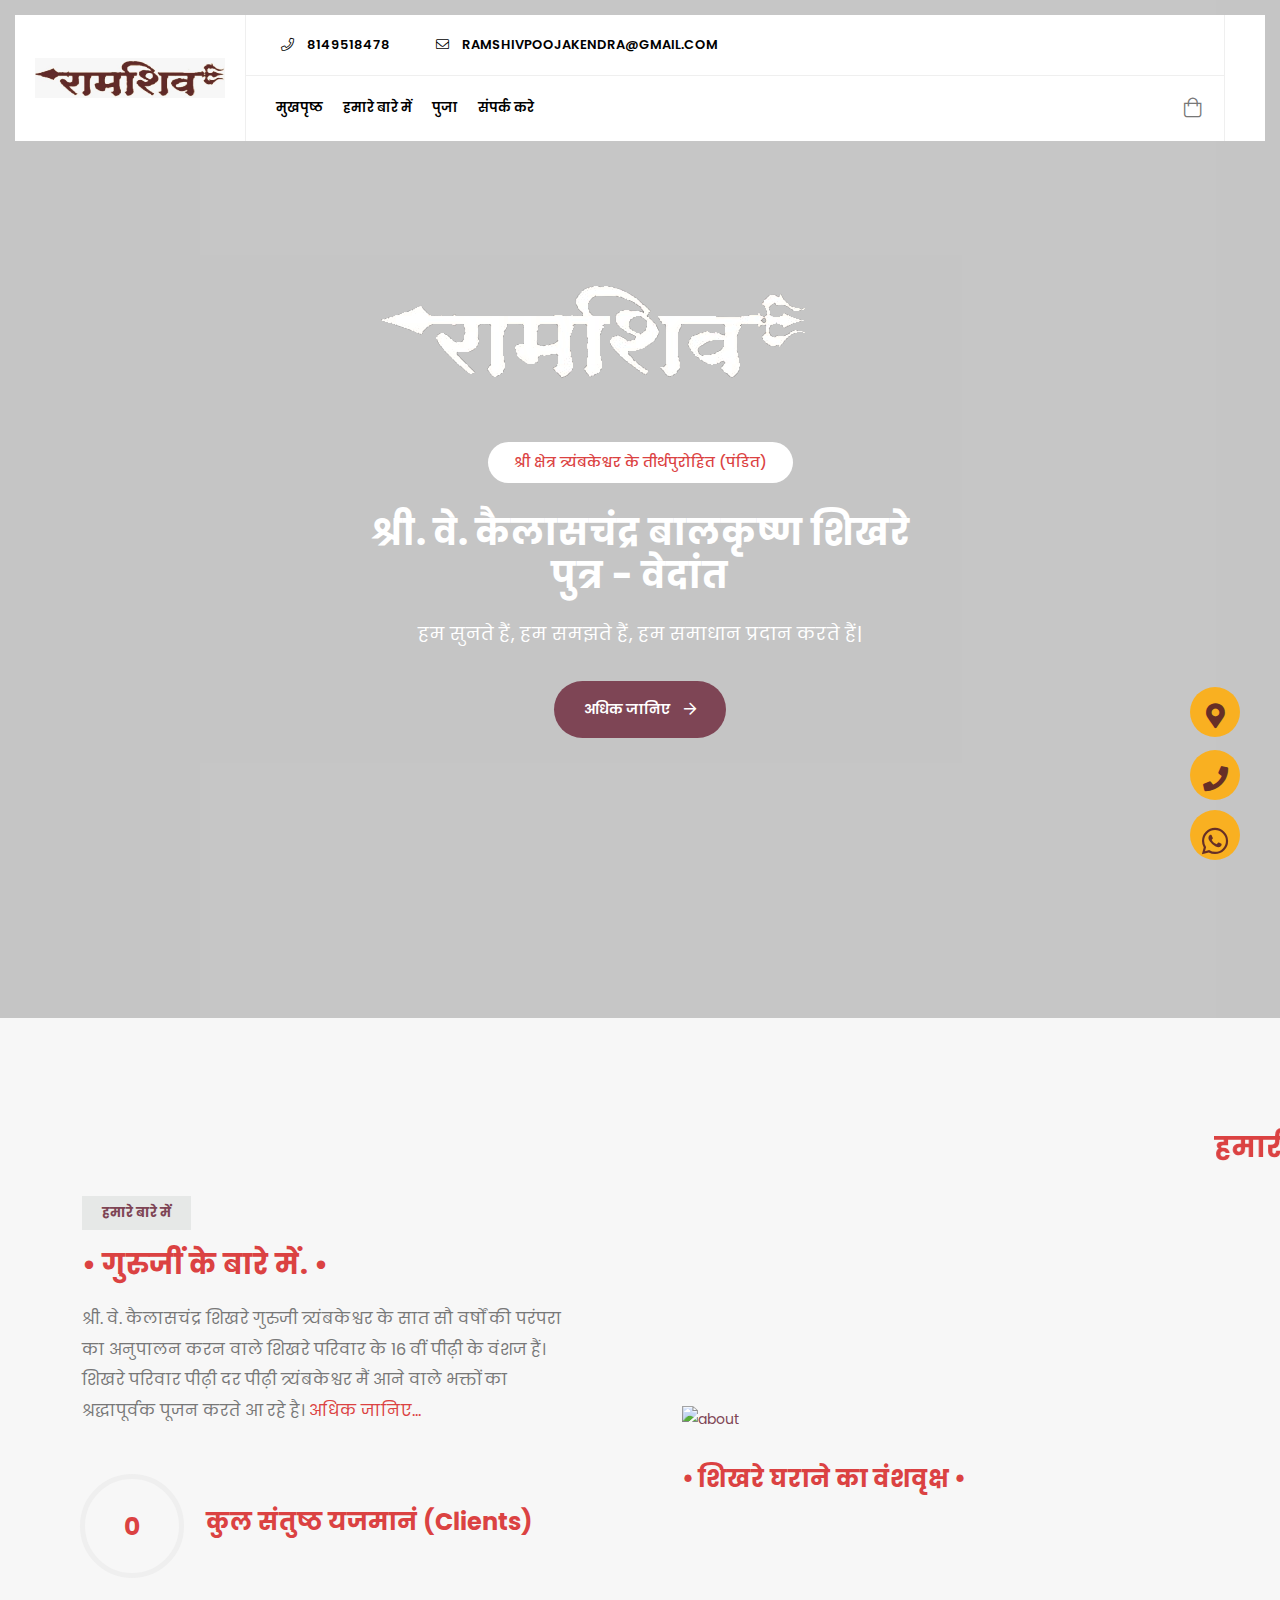
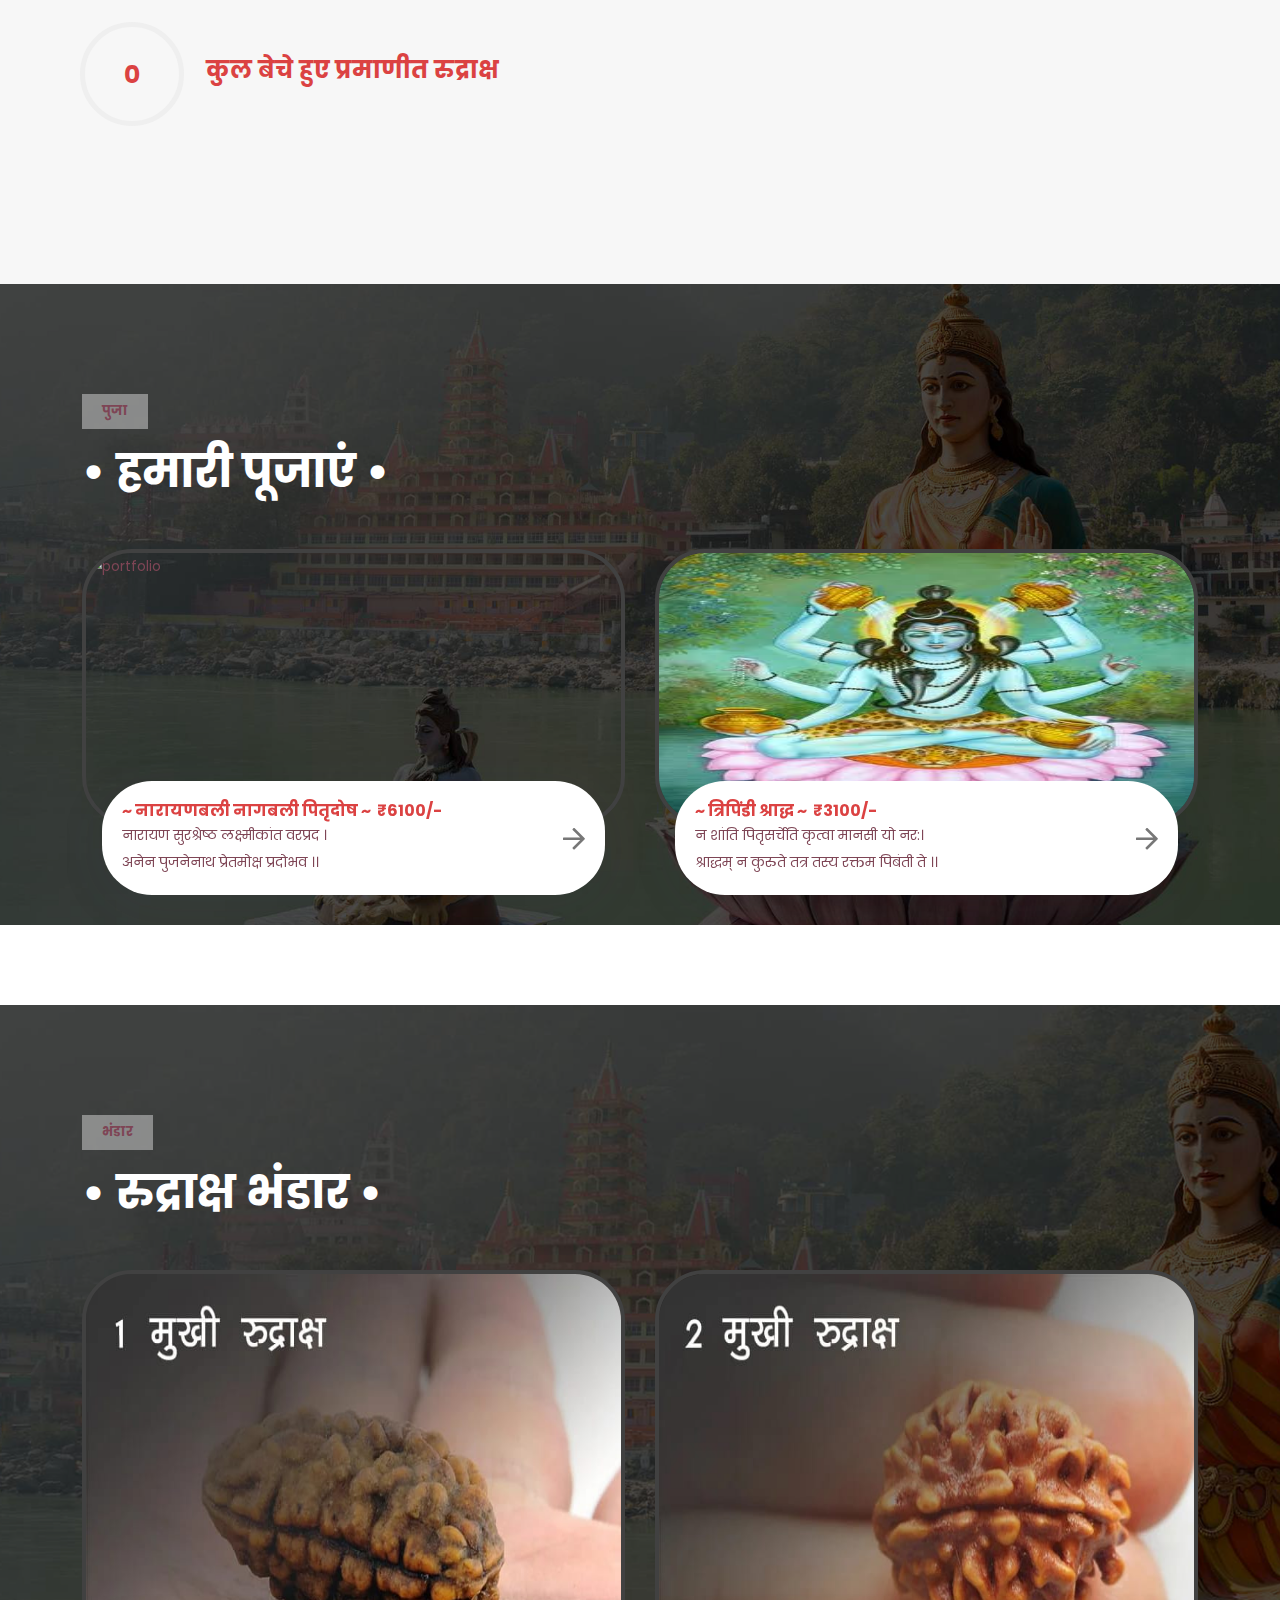
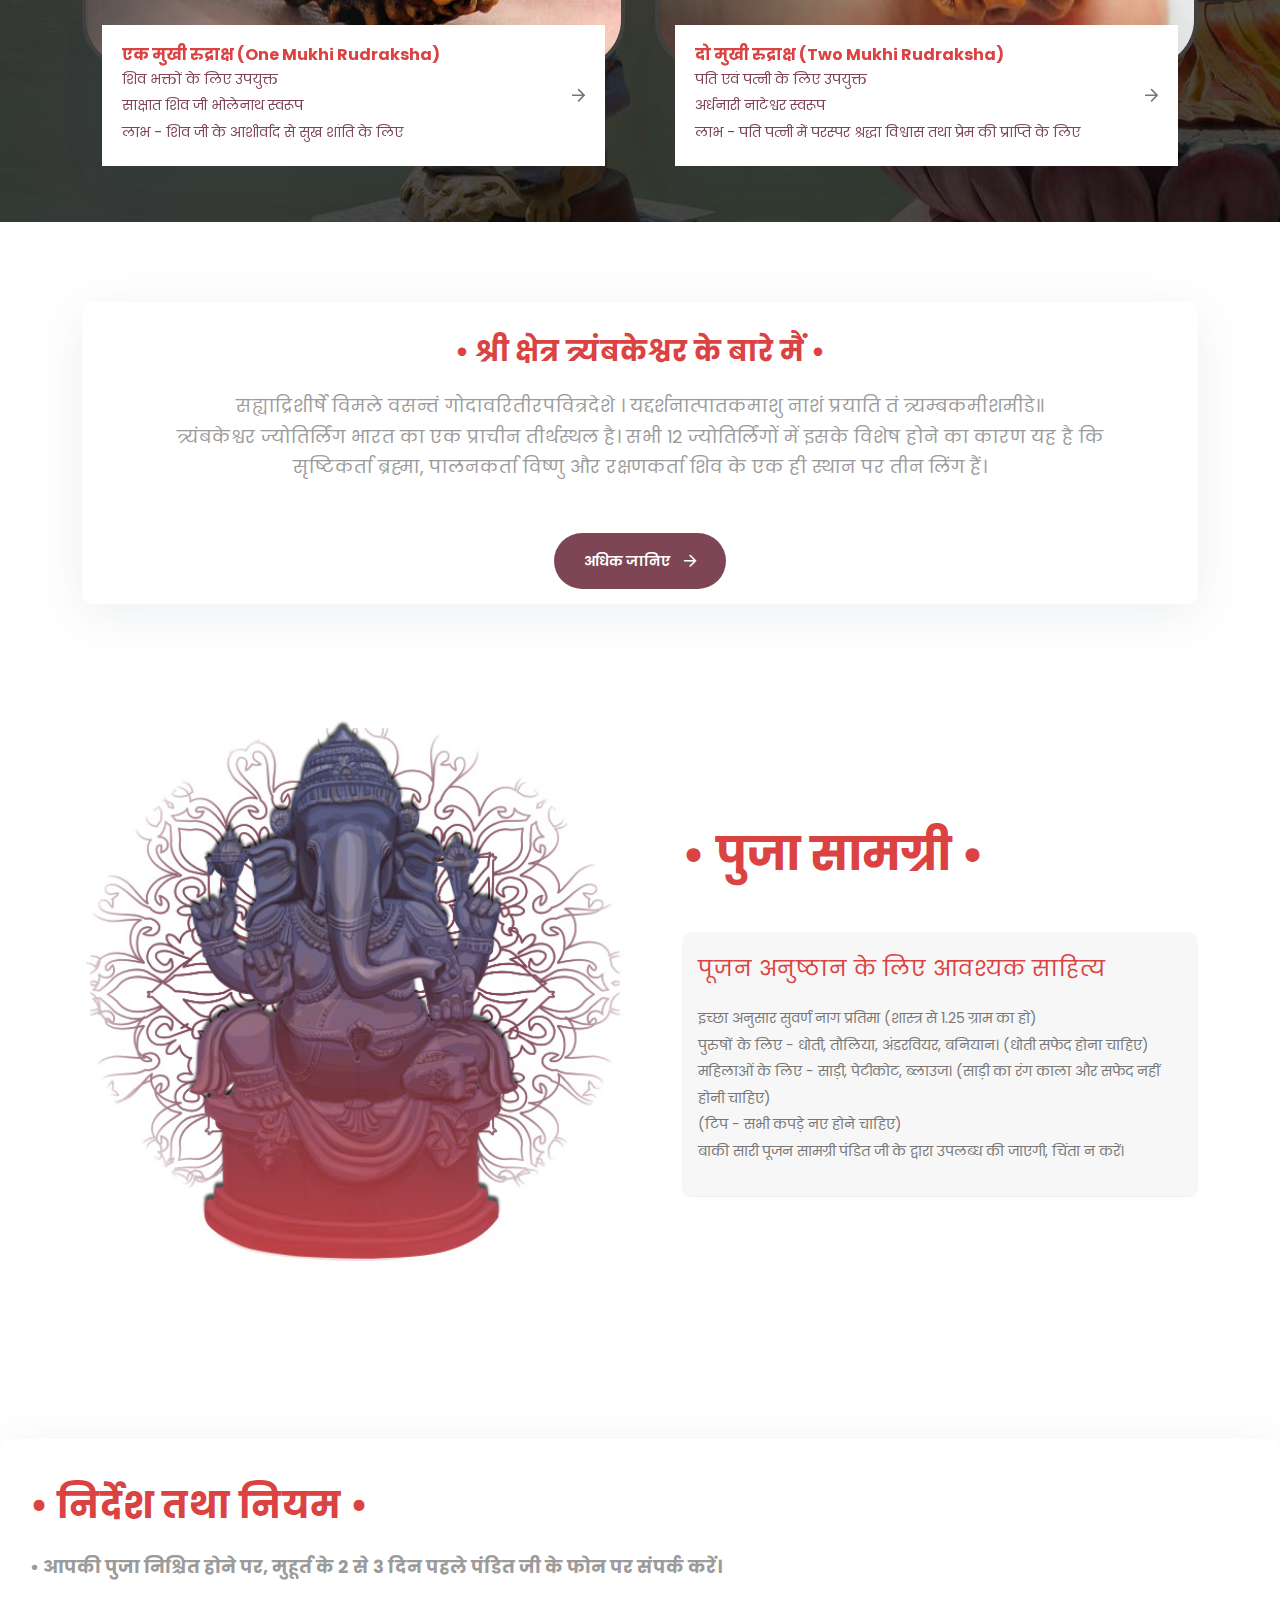
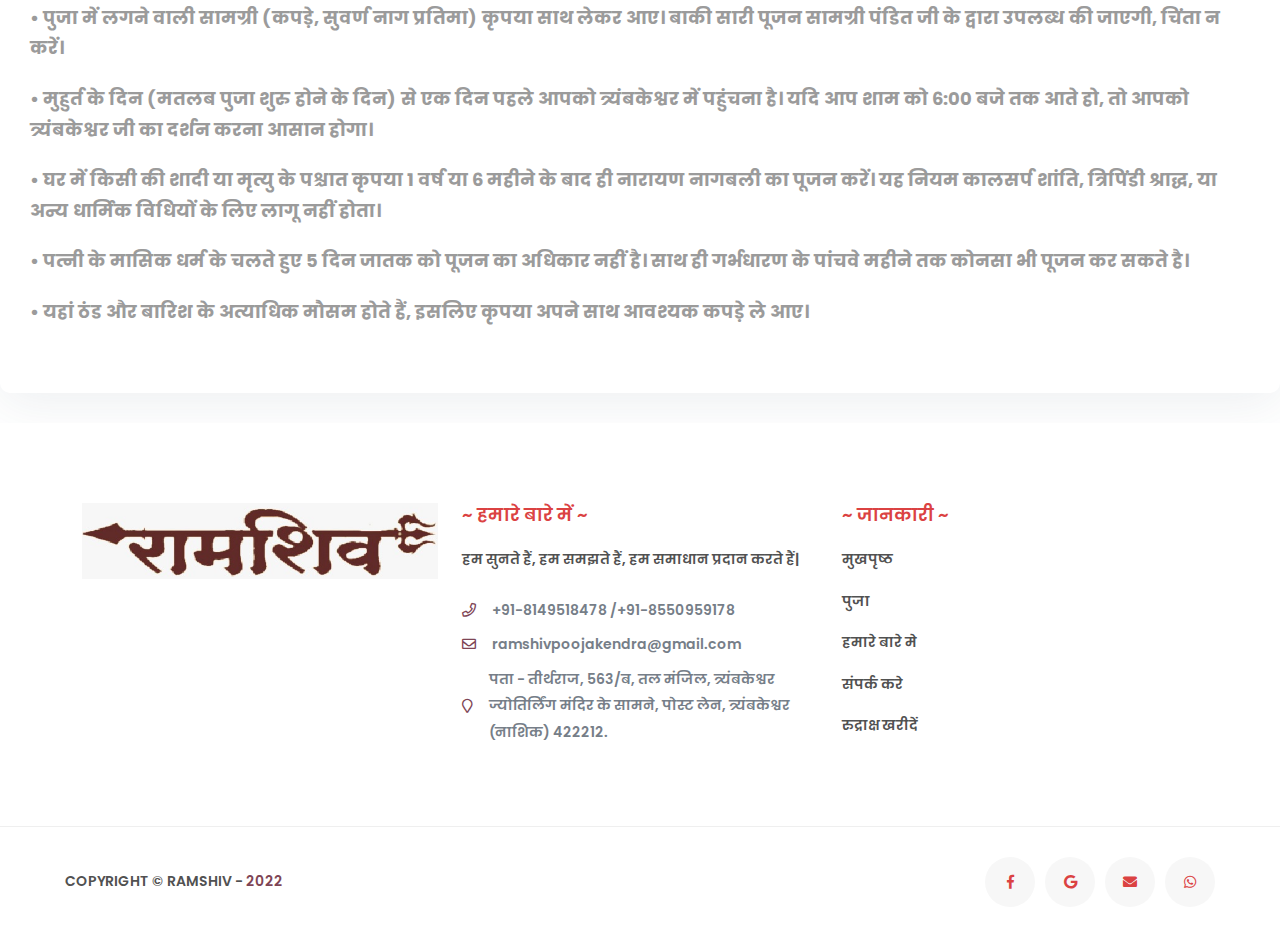
==== commit 3c5f4179: "Add files via upload" ====
--- a/index.html
+++ b/index.html
@@ -32,7 +32,11 @@
       new google.translate.TranslateElement({ pageLanguage: 'hi', includedLanguages: "ta,te,mr,bn,gu,en", layout: google.translate.TranslateElement.InlineLayout.VERTICAL }, 'google_translate_element');
     }
   </script>
-
+<script>
+  function myfunction() {
+  alert("।। जय श्रीराम ।। \r\n हमारी पुजा की तुलना दक्षिणासे (पैसे से) ही नहीं बल्कि पुजा की विधि, पद्धति, ज्ञान और पुजा सामग्री की गुणवत्ता से भी करने का  आग्रहपूर्वक अनुरोध है। ");
+}
+  </script>
   <script type="text/javascript"
     src="//translate.google.com/translate_a/element.js?cb=googleTranslateElementInit"></script>
   <!-- partial -->
@@ -49,7 +53,7 @@
   </style> -->
 </head>
 
-<body>
+<body onload="myfunction()">
 
   <!-- Preloader Start -->
   <div class="sigma_preloader">
@@ -333,7 +337,7 @@
           <a href="contact-us.html">संपर्क करे </a>
         </li>
         <li class="menu-item">
-          <a href="https://quicksell.co/s/--/rudraksha/fb6" target="_blank">अभी ख़रीदे </a>
+          <a href="https://quicksell.co/s/--/rudraksha/fb6" target="_blank">रुद्राक्ष ख़रीदे </a>
         </li>
 
       </ul>
@@ -673,7 +677,7 @@
             <a href="about-us.html">
               <p class="subtitle">हमारे बारे में</p>
             </a>
-            <h4>गुरुजीं के बारे में.</h4>
+            <a href="about-us.html"> <h4>• गुरुजीं के बारे में. •</h4> </a>
             <p>श्री. वे. कैलासचंद्र शिखरे गुरुजी त्र्यंबकेश्वर के सात सौ वर्षों की परंपरा का अनुपालन करन वाले शिखरे
               परिवार के 16 वीं
               पीढ़ी के वंशज हैं। शिखरे परिवार पीढ़ी दर पीढ़ी त्र्यंबकेश्वर मैं आने वाले भक्तों का श्रद्धापूर्वक पूजन
@@ -727,12 +731,12 @@
             <a href="assets/img/about-group2/familytree.png" class="gallery-thumb">
               <img src="assets/img/about-group2/familytree.png" alt="about">
               <!-- <div class="sigma_portfolio-item-content-inner"> -->
-                <div class="col-sm-12 text-center">
-                  <div class="col-sm-6">
-                  <h5> <a href="tri.html"><br>
-                      <!-- &nbsp;&nbsp;&nbsp;&nbsp;&nbsp;&nbsp;&nbsp;&nbsp;&nbsp; -->
-                      • शिखरे घराने का वंशवृक्ष • </a> </h5>
-                      </div>
+                <div class="col-sm-12">
+                  <!-- <div class="col-sm-6 text-center"> -->
+                  <h5><br>
+                      <!-- &nbsp;&nbsp;&nbsp;&nbsp;&nbsp;&nbsp;&nbsp; -->
+                     <center> • शिखरे घराने का वंशवृक्ष • </center> </h5>
+                      <!-- </div> -->
                 </div>
                 <!-- </div> -->
             </a>
@@ -858,8 +862,8 @@
           <a href="narayan.html">  <img src="assets/img/puja/13.jpeg" alt="portfolio" style="height: 277.5px; width: 626px; border-radius: 50px; border: 4px solid rgb(65, 65, 65);"></a>
           <div class="sigma_portfolio-item-content" style="border-radius: 50px;">
             <div class="sigma_portfolio-item-content-inner">
-              <h5> <a href="narayan.html"> ~ नारायणबली नागबली पितृदोष ~ </a></h5>
-              <a href="narayan.html"> नारायण सुरश्रेष्ठ लक्ष्मीकांत वरप्रद ।<br> अनेन पुजनेनाथ प्रेतमोक्ष प्रदोभव ।। </a>
+              <h5> <a href="narayan.html"> ~ नारायणबली नागबली पितृदोष ~ &nbsp;₹6100/- </a></h5>
+              <a href="narayan.html"> नारायण सुरश्रेष्ठ लक्ष्मीकांत वरप्रद ।<br> अनेन पुजनेनाथ प्रेतमोक्ष प्रदोभव ।। </a><br>
             </div>
             <a href="narayan.html"><i class="far fa-arrow-right" style="font-size: 25px;"></i></a>
           </div>
@@ -871,7 +875,7 @@
           </a>
           <div class="sigma_portfolio-item-content" style="border-radius: 50px;">
             <div class="sigma_portfolio-item-content-inner">
-              <h5> <a href="tri.html"> ~ त्रिपिंडी श्राद्ध ~ </a> </h5>
+              <h5> <a href="tri.html"> ~ त्रिपिंडी श्राद्ध ~ &nbsp;₹3100/-</a> </h5>
               <a href="tri.html"> न शांति पितृसर्चेति कृत्वा मानसी यो नर:।<br> श्राद्धम् न कुरुते तत्र तस्य रक्तम पिबंती ते
                 ।। </a>
             </div>
@@ -883,7 +887,7 @@
           <a href="kal.html"><img src="assets/img/puja/kal.jpg" alt="portfolio" style="height: 277.5px; width: 626px; border-radius: 50px; border: 4px solid rgb(65, 65, 65);"></a>
           <div class="sigma_portfolio-item-content" style="border-radius: 50px;">
             <div class="sigma_portfolio-item-content-inner">
-              <h5> <a href="kal.html">~ कालसर्प शांती ~</a></h5>
+              <h5> <a href="kal.html">~ कालसर्प शांती ~&nbsp; ₹3100/-</a></h5>
               <a href="kal.html">गंगा गोदावरी तीरे त्रिसंध्या क्षेत्र मुच्यते ।<br> ज्योतिर्लिंगस्य सान्नीध्यात कुर्याद्वै
                 सर्पशांतिकम् ।। </a>
             </div>
@@ -895,8 +899,8 @@
           <a href="grah.html"> <img src="assets/img/puja/navgrah.jpeg" alt="portfolio" style="height: 277.5px; width: 626px; border-radius: 50px; border: 4px solid rgb(65, 65, 65);"></a>
           <div class="sigma_portfolio-item-content" style="border-radius: 50px;">
             <div class="sigma_portfolio-item-content-inner">
-              <h5> <a href="grah.html">~ विविध ग्रह दोष तथा नक्षत्र दोष शांति ~ </a></h5>
-              <a href="grah.html">रह्मा मुरारी स्त्रीपुरांत कारी भानु शशि भूमिसूतों बुधश्च ।<br> गुरुश्च शुक्रश्च
+              <h5> <a href="grah.html">~ विविध ग्रह दोष तथा नक्षत्र दोष शांति ~&nbsp;₹3100/-</a></h5>
+              <a href="grah.html">ब्रह्मा मुरारी स्त्रीपुरांत कारी भानु शशि भूमिसूतों बुधश्च ।<br> गुरुश्च शुक्रश्च
                 शनिराहुकेतवा: सर्वे ग्रह शांति करा भवन्तु ।।</a>
             </div>
             <a href="grah.html"><i class="far fa-arrow-right" style="font-size: 25px;"></i></a>
@@ -908,7 +912,7 @@
           <a href="tri.html"></a>
           <div class="sigma_portfolio-item-content" style="border-radius: 50px;">
             <div class="sigma_portfolio-item-content-inner">
-              <h5> <a href="rudra.html">~ रूद्राभिषेक /लघुरूद्रअभिषेक ~</a> </h5>
+              <h5> <a href="rudra.html">~ रूद्राभिषेक /लघुरूद्रअभिषेक ~&nbsp;₹2100/-</a> </h5>
               <a href="rudra.html">शिवलिंग अभिषेकेन सुप्रीतः शंकरो मुदात् ।<br>
                 कुर्याद्विधानं रुद्राणां यजुर्वेद्विनिर्मितम् ।।</a>
             </div>
@@ -921,7 +925,7 @@
           <a href="tri.html"></a>
           <div class="sigma_portfolio-item-content" style="border-radius: 50px;">
             <div class="sigma_portfolio-item-content-inner">
-              <h5> <a href="maha.html">~ महामृत्युजंय मंत्र जप अनुष्ठान ~</a> </h5>
+              <h5> <a href="maha.html">~ महामृत्युजंय मंत्र जप अनुष्ठान ~&nbsp;₹51000/-</a> </h5>
               <a href="maha.html"> ॐत्र्यम्बकेश नमस्तुभ्यं सर्वारिष्टप्रशान्तये|<br> पाहिनःसर्वरोगेभ्यो दीर्घायुष्यं
                 ददातुवै||</a>
             </div>
@@ -1204,7 +1208,7 @@
             <div class="container">
               <div class="row justify-content-center">
                 <div class="col-lg-12 text-center">
-                  <h4> श्री क्षेत्र त्र्यंबकेश्वर के बारे में. </h4>
+                  <h4> • श्री क्षेत्र त्र्यंबकेश्वर के बारे मैं • </h4>
                   <p>
                   <h6 style="color: #9b9b9b; font-weight: normal;">सह्याद्रिशीर्षे विमले वसन्तं गोदावरितीरपवित्रदेशे ।
                     यद्दर्शनात्पातकमाशु नाशं प्रयाति तं
@@ -1533,7 +1537,7 @@
               <li> <a href="about-us.html">हमारे बारे मे</a> </li>
               <li> <a href="contact-us.html">संपर्क करे</a> </li>
               <li> <a href="https://quicksell.co/s/--/rudraksha/fb6" target="_blank">
-                  अभी खरीदें</a> </li>
+                  रुद्राक्ष खरीदें</a> </li>
             </ul>
           </div>
 
@@ -1545,7 +1549,7 @@
     <div class="sigma_footer-bottom">
       <div class="container-fluid">
         <div class="sigma_footer-copyright">
-          <p> Copyright © Pentech - <a href="#" class="custom-primary">2022</a> </p>
+          <p> Copyright © Ramshiv - <a href="https://ramshiv.in/" class="custom-primary">2022</a> </p>
         </div>
         <ul class="sigma_sm square light">
           <li>
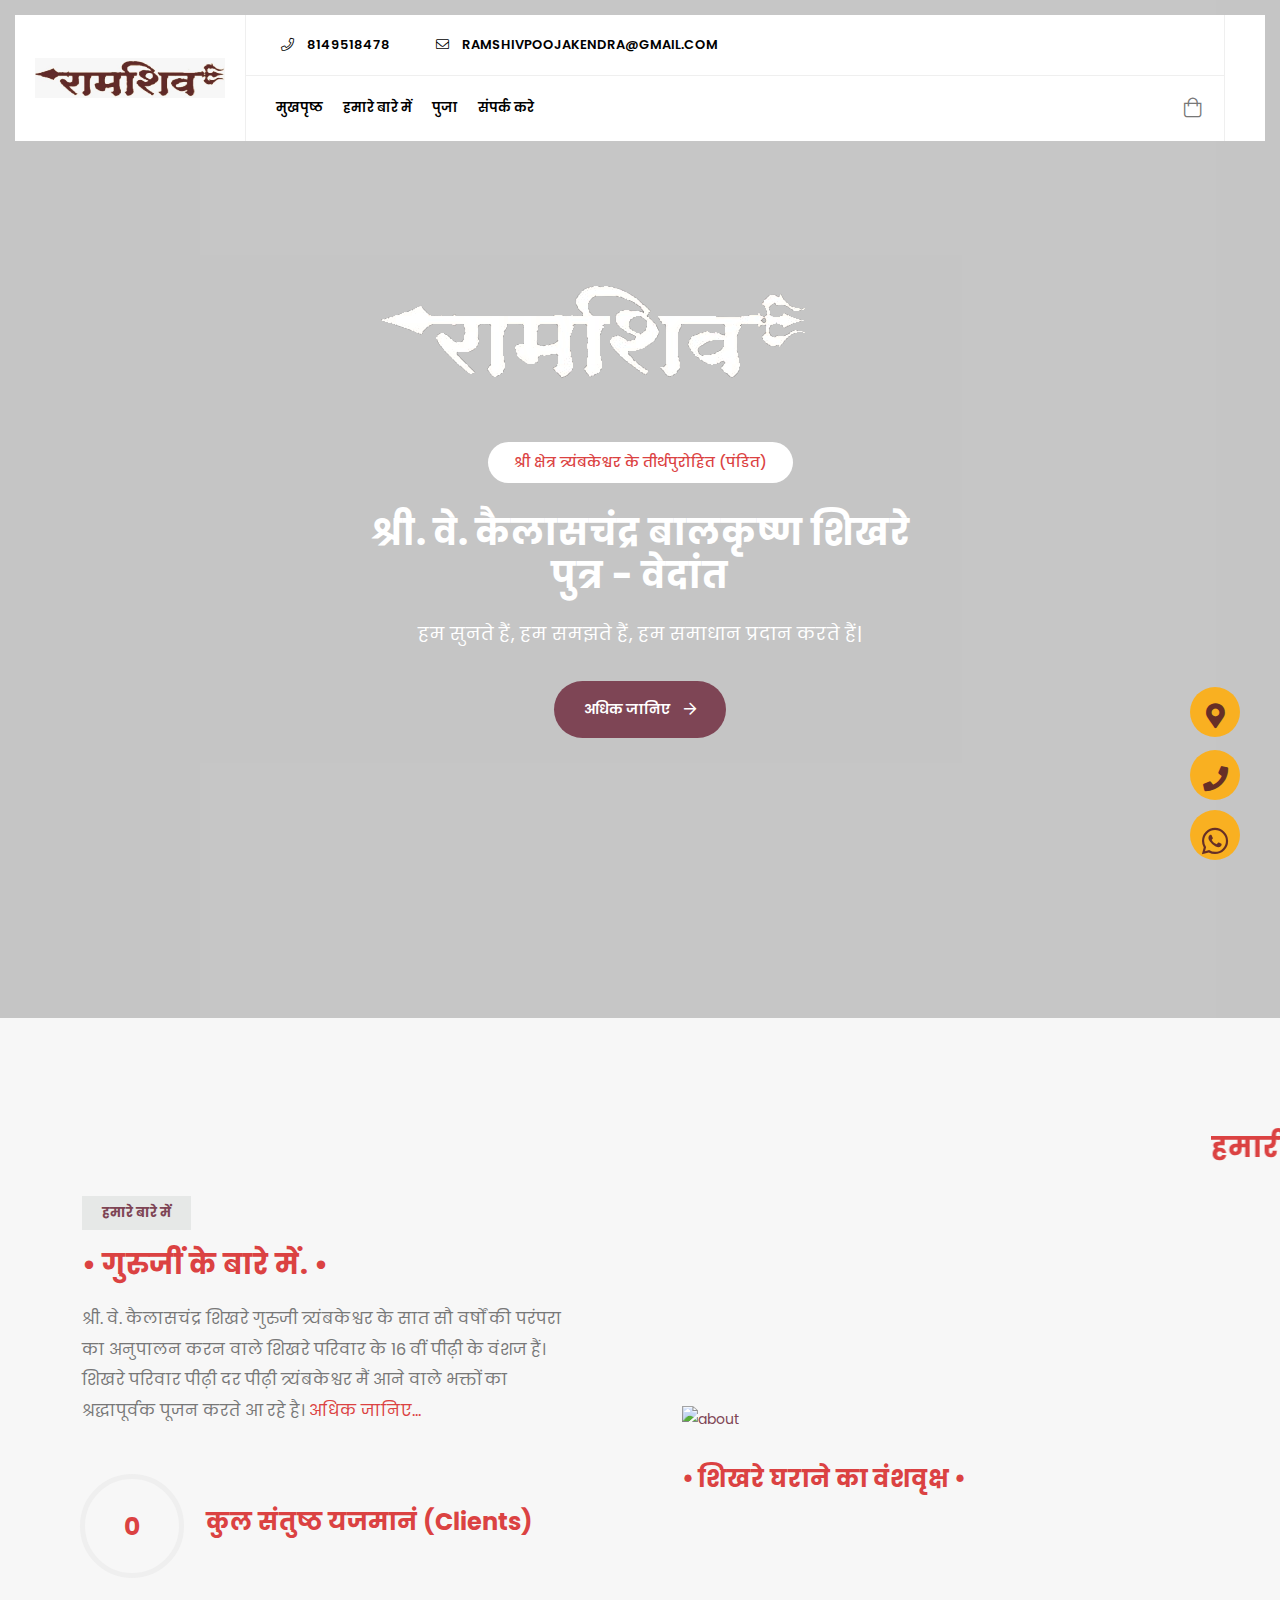
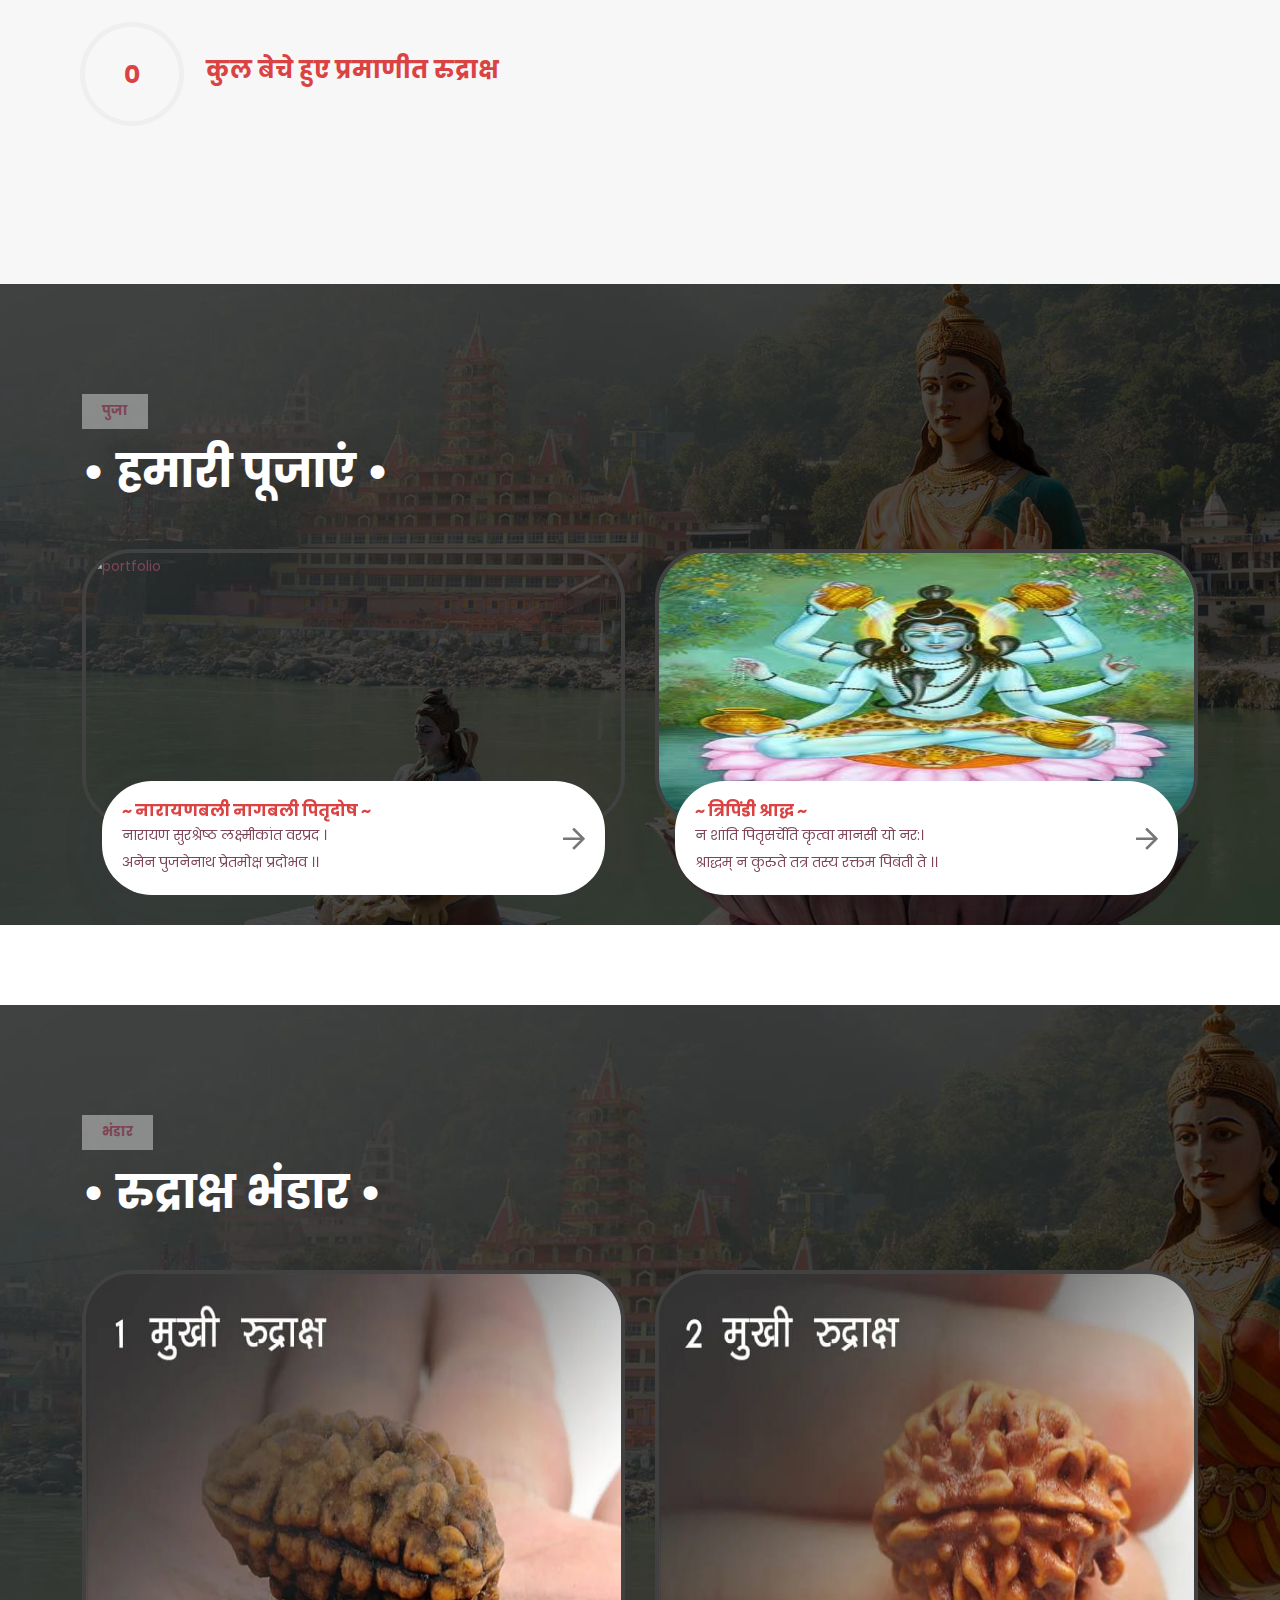
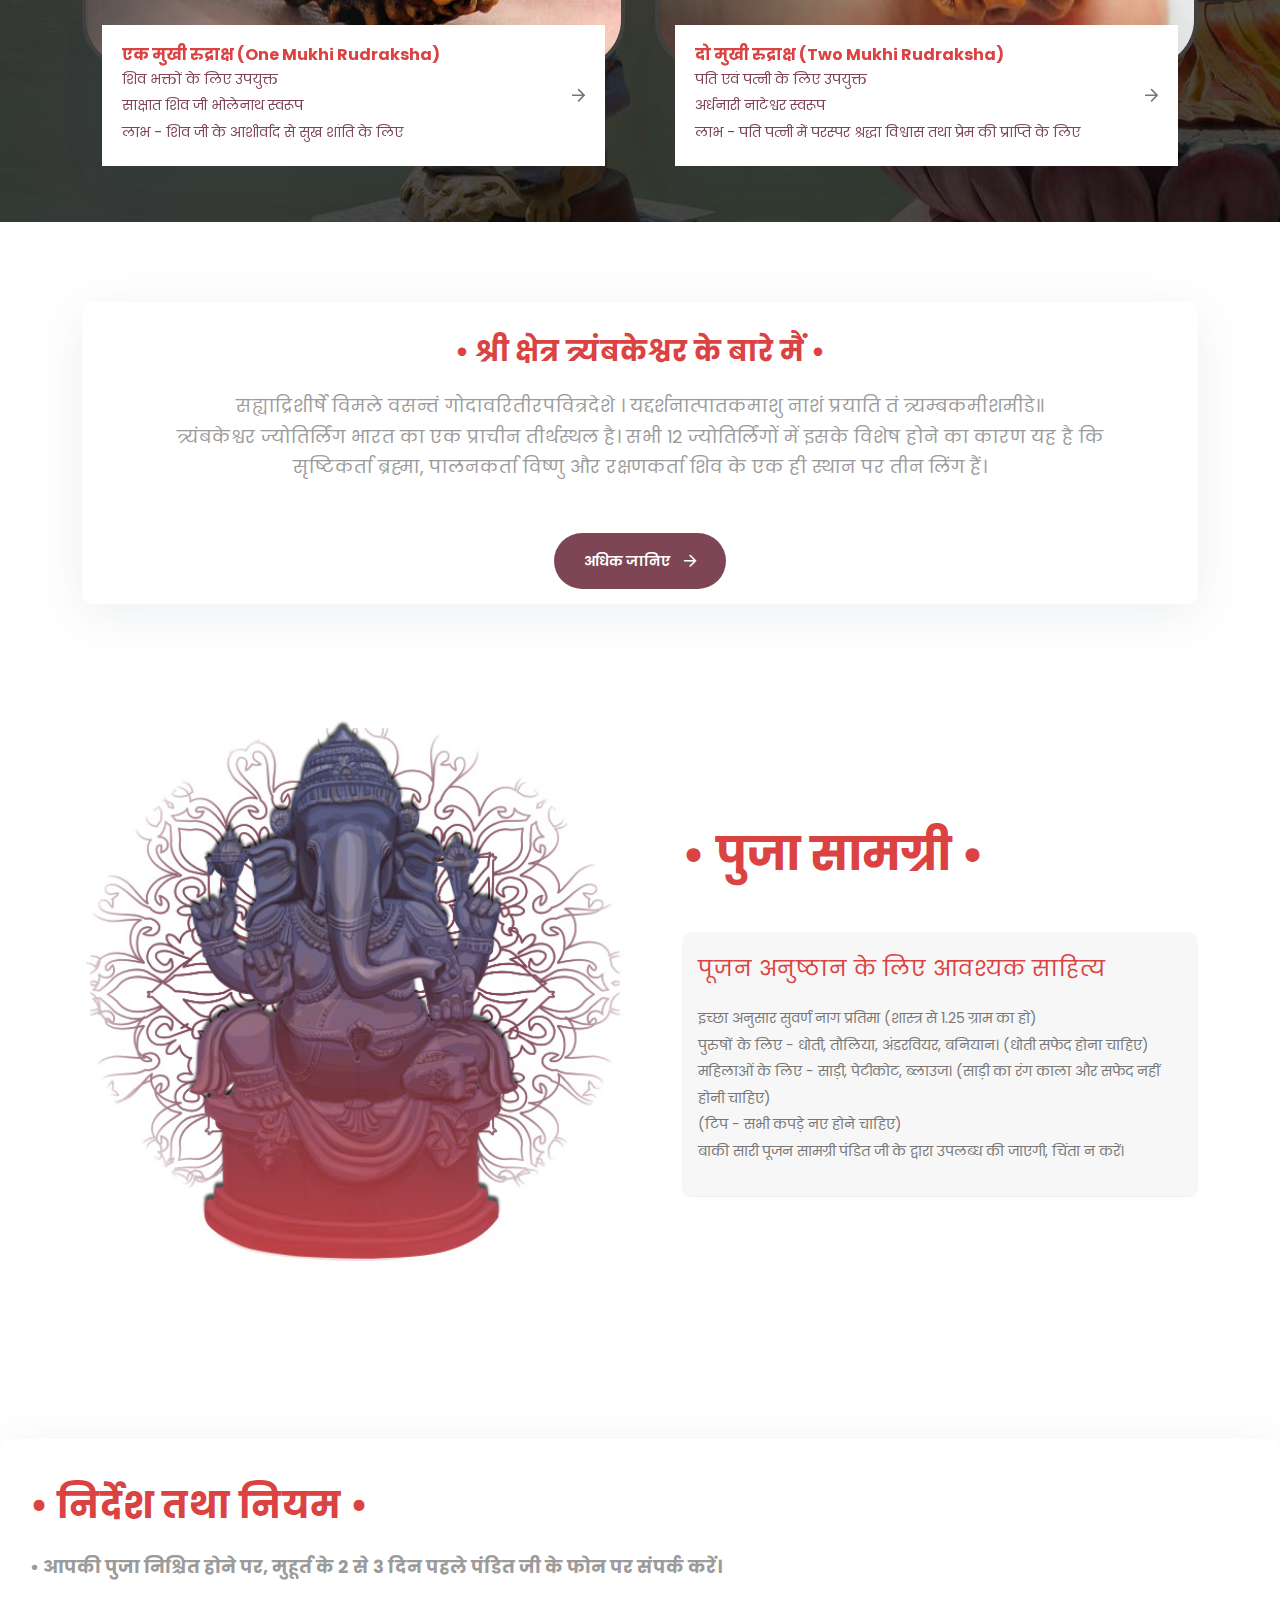
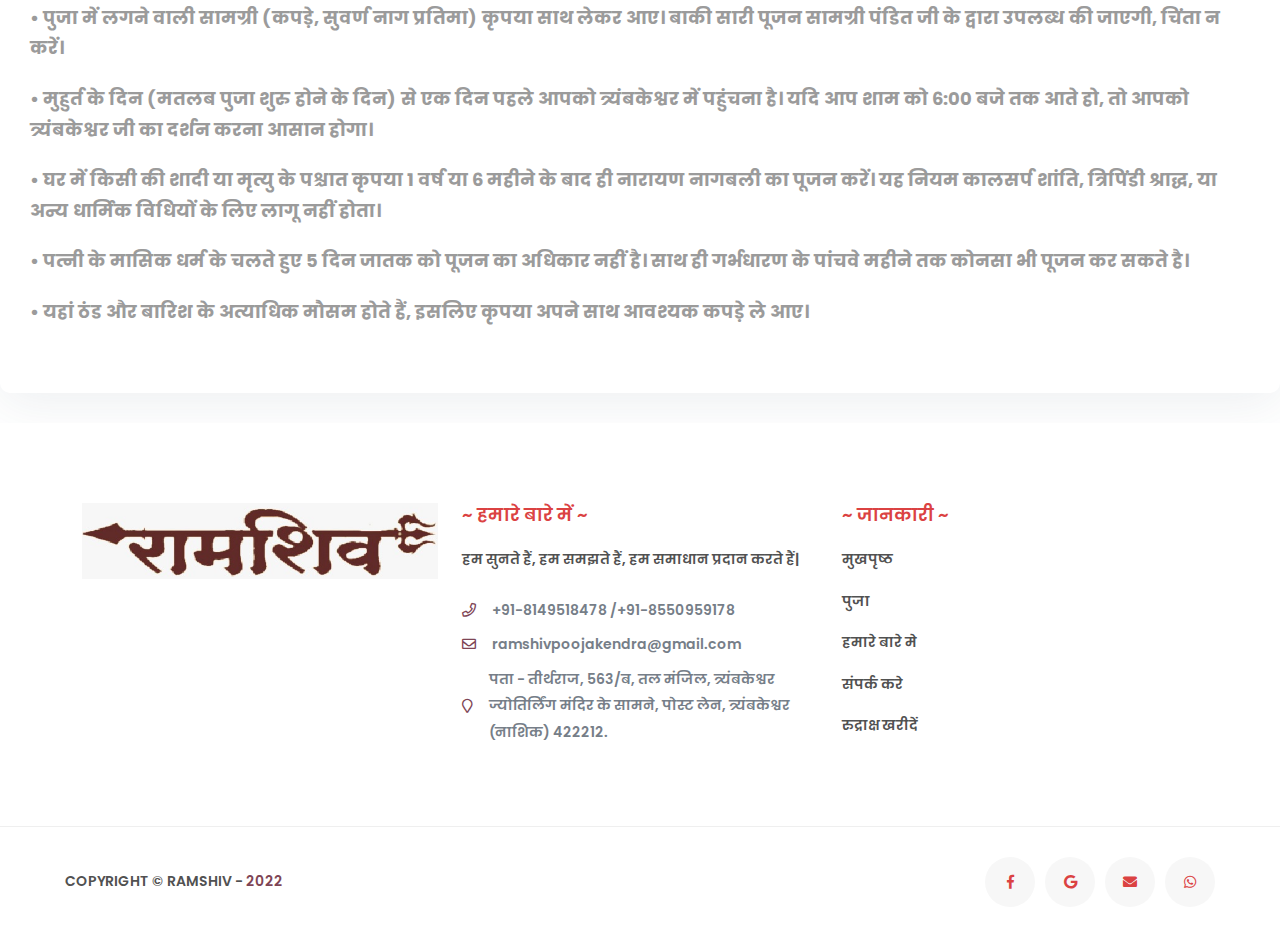
==== commit 3489ccd0: "Add files via upload" ====
--- a/index.html
+++ b/index.html
@@ -862,8 +862,8 @@
           <a href="narayan.html">  <img src="assets/img/puja/13.jpeg" alt="portfolio" style="height: 277.5px; width: 626px; border-radius: 50px; border: 4px solid rgb(65, 65, 65);"></a>
           <div class="sigma_portfolio-item-content" style="border-radius: 50px;">
             <div class="sigma_portfolio-item-content-inner">
-              <h5> <a href="narayan.html"> ~ नारायणबली नागबली पितृदोष ~ &nbsp;₹6100/- </a></h5>
-              <a href="narayan.html"> नारायण सुरश्रेष्ठ लक्ष्मीकांत वरप्रद ।<br> अनेन पुजनेनाथ प्रेतमोक्ष प्रदोभव ।। </a><br>
+              <h5> <a href="narayan.html"> ~ नारायणबली नागबली पितृदोष ~ </a></h5>
+              <a href="narayan.html"> नारायण सुरश्रेष्ठ लक्ष्मीकांत वरप्रद ।<br> अनेन पुजनेनाथ प्रेतमोक्ष प्रदोभव ।। </a>
             </div>
             <a href="narayan.html"><i class="far fa-arrow-right" style="font-size: 25px;"></i></a>
           </div>
@@ -875,7 +875,7 @@
           </a>
           <div class="sigma_portfolio-item-content" style="border-radius: 50px;">
             <div class="sigma_portfolio-item-content-inner">
-              <h5> <a href="tri.html"> ~ त्रिपिंडी श्राद्ध ~ &nbsp;₹3100/-</a> </h5>
+              <h5> <a href="tri.html"> ~ त्रिपिंडी श्राद्ध ~</a> </h5>
               <a href="tri.html"> न शांति पितृसर्चेति कृत्वा मानसी यो नर:।<br> श्राद्धम् न कुरुते तत्र तस्य रक्तम पिबंती ते
                 ।। </a>
             </div>
@@ -887,7 +887,7 @@
           <a href="kal.html"><img src="assets/img/puja/kal.jpg" alt="portfolio" style="height: 277.5px; width: 626px; border-radius: 50px; border: 4px solid rgb(65, 65, 65);"></a>
           <div class="sigma_portfolio-item-content" style="border-radius: 50px;">
             <div class="sigma_portfolio-item-content-inner">
-              <h5> <a href="kal.html">~ कालसर्प शांती ~&nbsp; ₹3100/-</a></h5>
+              <h5> <a href="kal.html">~ कालसर्प शांती ~</a></h5>
               <a href="kal.html">गंगा गोदावरी तीरे त्रिसंध्या क्षेत्र मुच्यते ।<br> ज्योतिर्लिंगस्य सान्नीध्यात कुर्याद्वै
                 सर्पशांतिकम् ।। </a>
             </div>
@@ -899,7 +899,7 @@
           <a href="grah.html"> <img src="assets/img/puja/navgrah.jpeg" alt="portfolio" style="height: 277.5px; width: 626px; border-radius: 50px; border: 4px solid rgb(65, 65, 65);"></a>
           <div class="sigma_portfolio-item-content" style="border-radius: 50px;">
             <div class="sigma_portfolio-item-content-inner">
-              <h5> <a href="grah.html">~ विविध ग्रह दोष तथा नक्षत्र दोष शांति ~&nbsp;₹3100/-</a></h5>
+              <h5> <a href="grah.html">~ विविध ग्रह दोष तथा नक्षत्र दोष शांति ~</a></h5>
               <a href="grah.html">ब्रह्मा मुरारी स्त्रीपुरांत कारी भानु शशि भूमिसूतों बुधश्च ।<br> गुरुश्च शुक्रश्च
                 शनिराहुकेतवा: सर्वे ग्रह शांति करा भवन्तु ।।</a>
             </div>
@@ -912,9 +912,9 @@
           <a href="tri.html"></a>
           <div class="sigma_portfolio-item-content" style="border-radius: 50px;">
             <div class="sigma_portfolio-item-content-inner">
-              <h5> <a href="rudra.html">~ रूद्राभिषेक /लघुरूद्रअभिषेक ~&nbsp;₹2100/-</a> </h5>
+              <h5> <a href="rudra.html">~ रूद्राभिषेक /लघुरूद्रअभिषेक ~</a> </h5>
               <a href="rudra.html">शिवलिंग अभिषेकेन सुप्रीतः शंकरो मुदात् ।<br>
-                कुर्याद्विधानं रुद्राणां यजुर्वेद्विनिर्मितम् ।।</a>
+                कुर्याद्विधानं रुद्राणां यजुर्वेद्विनिर्मितम् ।।</a><br>
             </div>
             <a href="rudra.html"><i class="far fa-arrow-right" style="font-size: 25px;"></i></a>
           </div>
@@ -925,7 +925,7 @@
           <a href="tri.html"></a>
           <div class="sigma_portfolio-item-content" style="border-radius: 50px;">
             <div class="sigma_portfolio-item-content-inner">
-              <h5> <a href="maha.html">~ महामृत्युजंय मंत्र जप अनुष्ठान ~&nbsp;₹51000/-</a> </h5>
+              <h5> <a href="maha.html">~ महामृत्युजंय मंत्र जप अनुष्ठान ~</a> </h5>
               <a href="maha.html"> ॐत्र्यम्बकेश नमस्तुभ्यं सर्वारिष्टप्रशान्तये|<br> पाहिनःसर्वरोगेभ्यो दीर्घायुष्यं
                 ददातुवै||</a>
             </div>
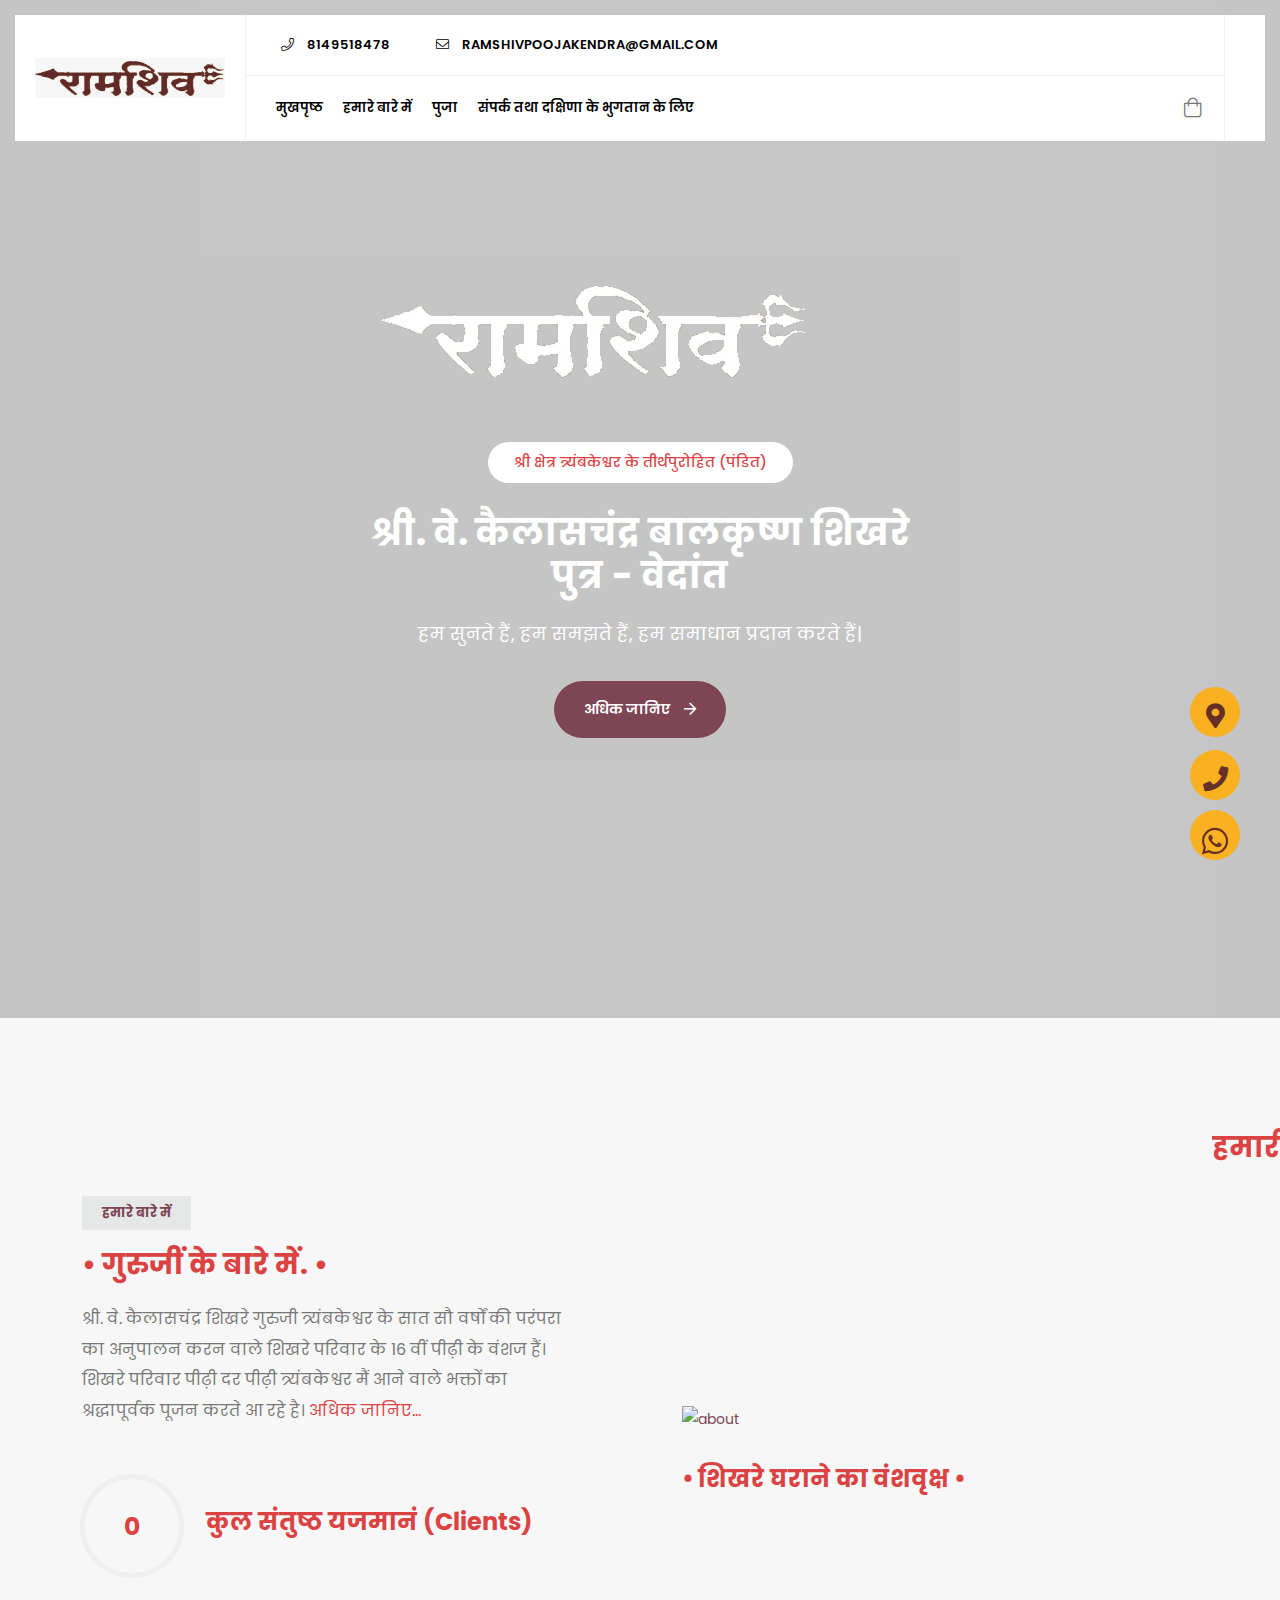
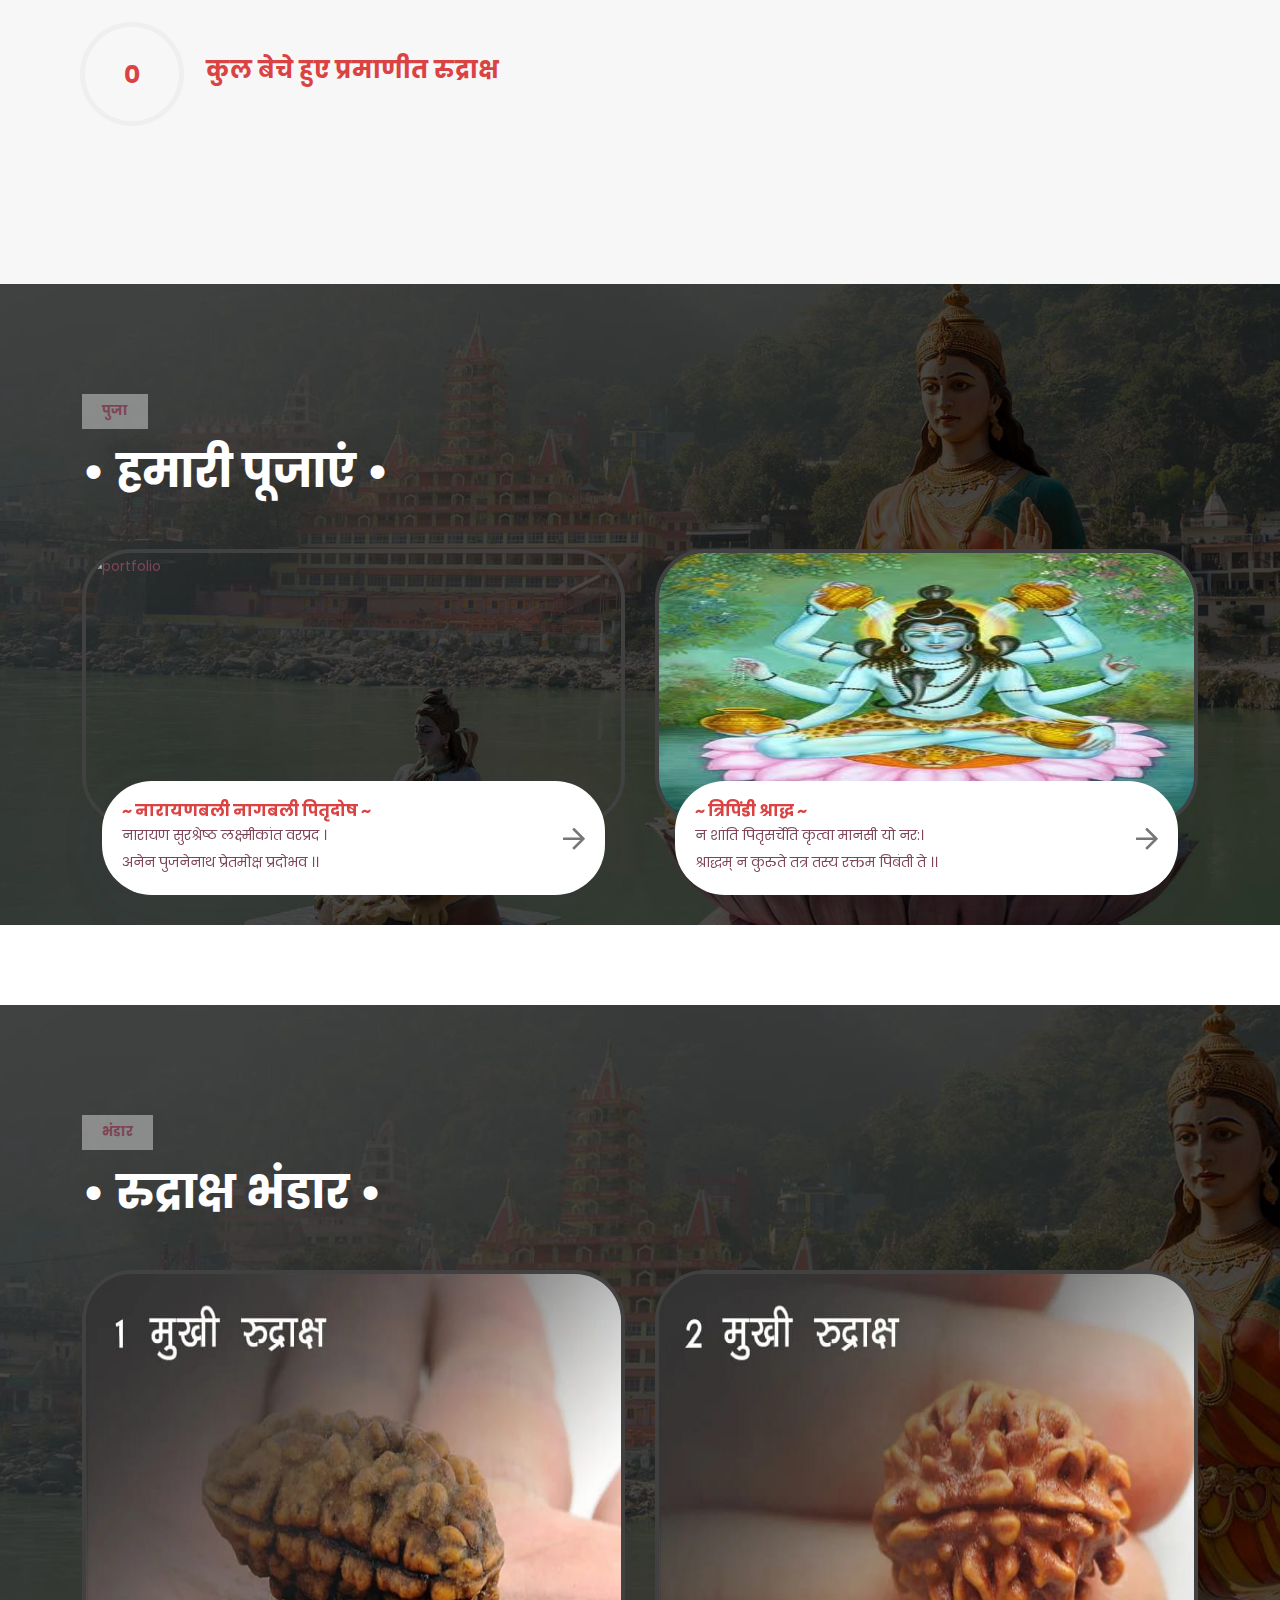
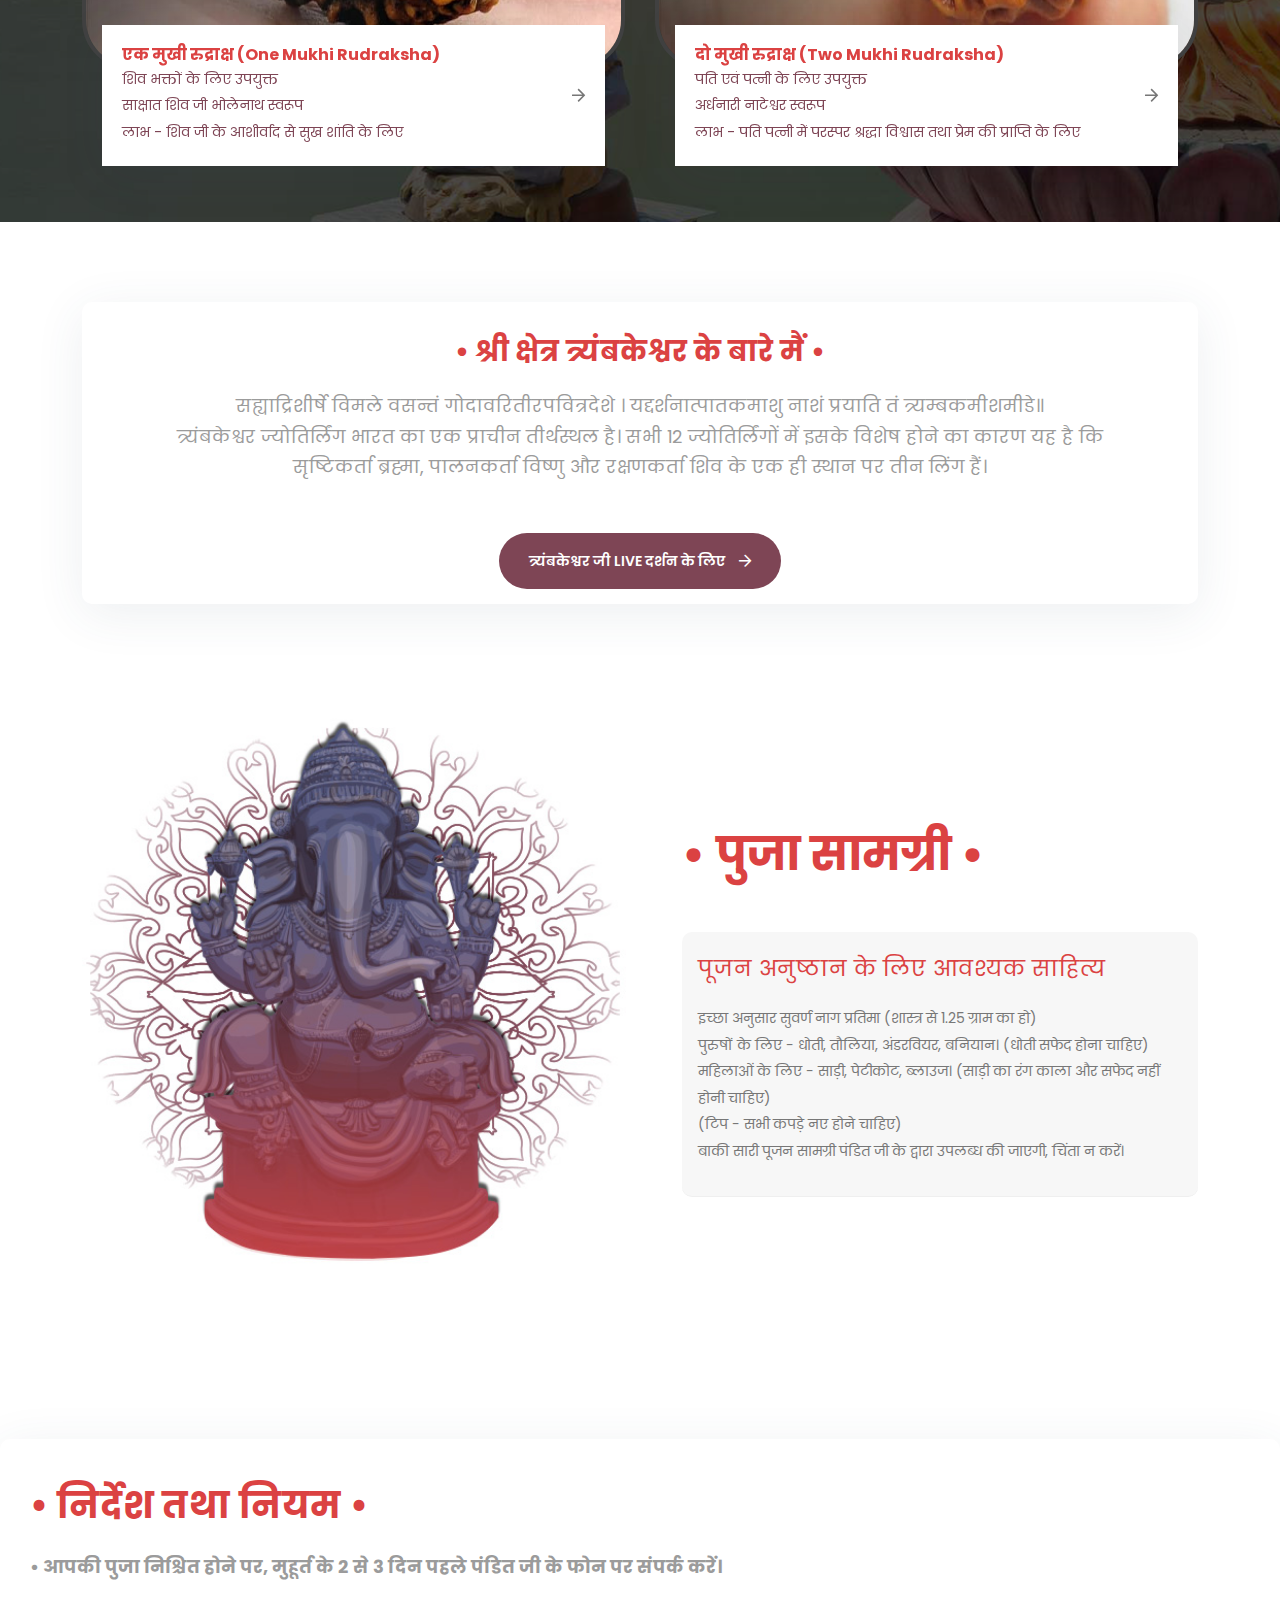
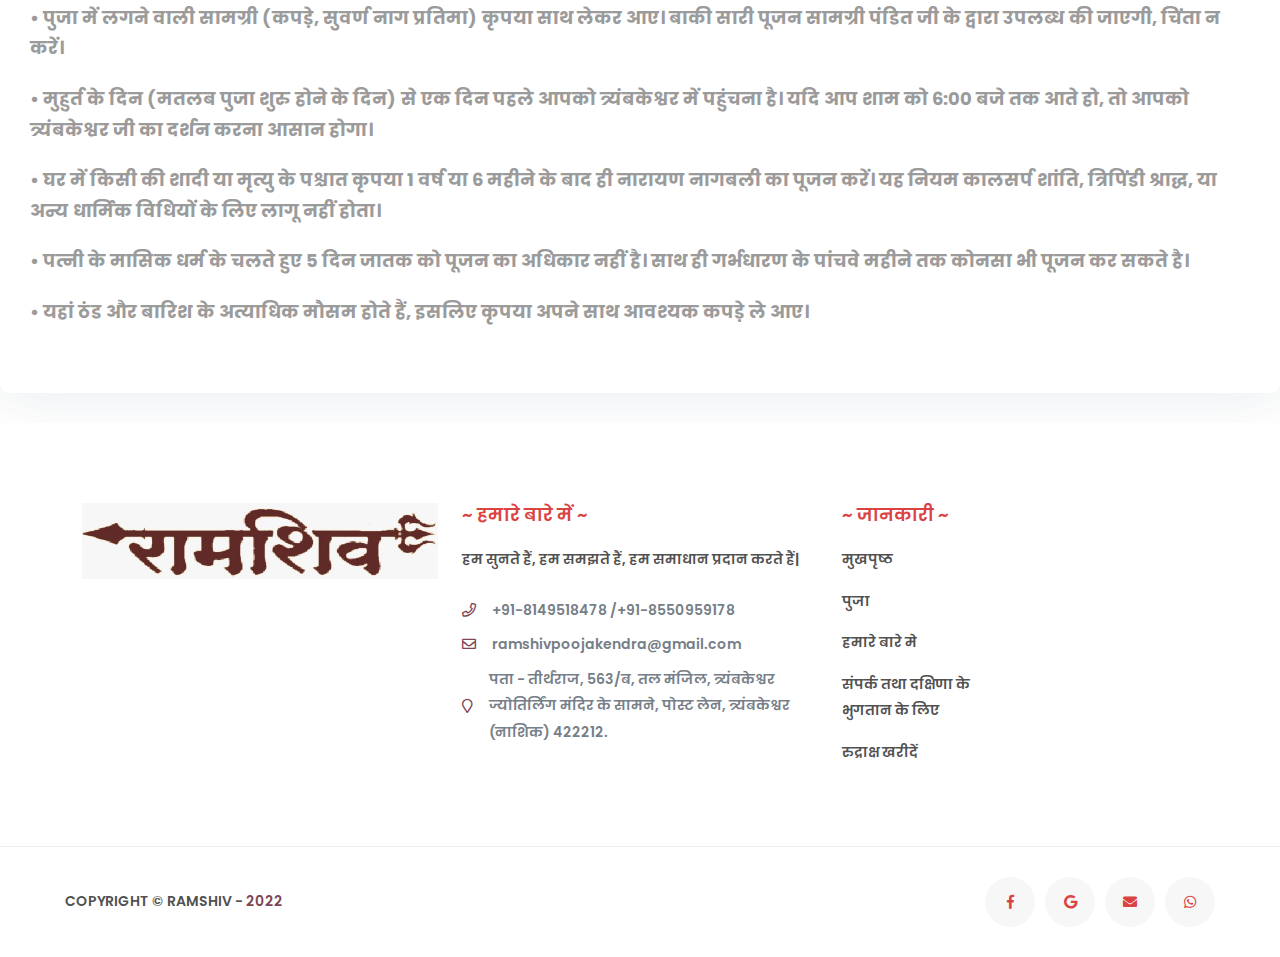
==== commit ecd3eb2c: "Add files via upload" ====
--- a/index.html
+++ b/index.html
@@ -34,7 +34,7 @@
   </script>
 <script>
   function myfunction() {
-  alert("।। जय श्रीराम ।। \r\n हमारी पुजा की तुलना दक्षिणासे (पैसे से) ही नहीं बल्कि पुजा की विधि, पद्धति, ज्ञान और पुजा सामग्री की गुणवत्ता से भी करने का  आग्रहपूर्वक अनुरोध है। ");
+  alert("                                           "+"।। जय श्रीराम ।। \r\n हमारी पुजा की तुलना दक्षिणासे (पैसे से) ही नहीं बल्कि पुजा की विधि, पद्धति, ज्ञान और पुजा सामग्री की गुणवत्ता से भी करने का  आग्रहपूर्वक अनुरोध है। ");
 }
   </script>
   <script type="text/javascript"
@@ -334,7 +334,7 @@
           <a href="puja.html">पुजा </a>
         </li>
         <li class="menu-item">
-          <a href="contact-us.html">संपर्क करे </a>
+          <a href="contact-us.html">संपर्क तथा दक्षिणा के भुगतान के लिए </a>
         </li>
         <li class="menu-item">
           <a href="https://quicksell.co/s/--/rudraksha/fb6" target="_blank">रुद्राक्ष ख़रीदे </a>
@@ -391,7 +391,7 @@
                 <a href="puja.html">पुजा</a>
               </li>
               <li class="menu-item">
-                <a href="contact-us.html">संपर्क करे</a>
+                <a href="contact-us.html">संपर्क तथा दक्षिणा के भुगतान के लिए</a>
               </li>
             </ul>
             <div class="sigma_header-controls style-2 p-0 border-0">
@@ -1208,7 +1208,7 @@
             <div class="container">
               <div class="row justify-content-center">
                 <div class="col-lg-12 text-center">
-                  <h4> • श्री क्षेत्र त्र्यंबकेश्वर के बारे मैं • </h4>
+                 <a href="about-us.html"> <h4> • श्री क्षेत्र त्र्यंबकेश्वर के बारे मैं • </h4> </a>
                   <p>
                   <h6 style="color: #9b9b9b; font-weight: normal;">सह्याद्रिशीर्षे विमले वसन्तं गोदावरितीरपवित्रदेशे ।
                     यद्दर्शनात्पातकमाशु नाशं प्रयाति तं
@@ -1217,7 +1217,7 @@
                     होने
                     का कारण यह है कि सृष्टिकर्ता ब्रह्मा, पालनकर्ता विष्णु और रक्षणकर्ता शिव के एक ही स्थान पर तीन लिंग
                     हैं।</h6>
-                  <a href="about-us.html" class="sigma_btn-custom section-button">अधिक जानिए <i
+                  <a href="https://rtsp.me/embed/heKsDs2a" class="sigma_btn-custom section-button">त्र्यंबकेश्वर जी Live दर्शन के लिए <i
                       class="far fa-arrow-right"></i> </a></p>
                 </div>
               </div>
@@ -1506,7 +1506,7 @@
               <img src="assets/img/logo.png" alt="logo">
             </div>
           </div>
-          <div class="col-xl-4 col-lg-4 col-md-4 col-sm-12 footer-widget">
+          <div class="col-xl-4 col-lg-4 col-md-5 col-sm-12 footer-widget">
             <h5 class="widget-title">~ हमारे बारे में ~</h5>
             <p class="mb-4">हम सुनते हैं, हम समझते हैं, हम समाधान प्रदान करते हैं| </p>
             <div class="d-flex align-items-center justify-content-md-start justify-content-center">
@@ -1528,14 +1528,14 @@
               </span>
             </div>
           </div>
-          <div class="col-xl-2 col-lg-2 col-md-4 col-sm-12 footer-widget">
+          <div class="col-xl-2 col-lg-2 col-md-3 col-sm-12 footer-widget">
             <h5 class="widget-title">
               ~ जानकारी ~</h5>
             <ul>
               <li> <a href="index.html">मुखपृष्ठ</a> </li>
               <li> <a href="puja.html">पुजा</a> </li>
               <li> <a href="about-us.html">हमारे बारे मे</a> </li>
-              <li> <a href="contact-us.html">संपर्क करे</a> </li>
+              <li> <a href="contact-us.html">संपर्क तथा दक्षिणा के भुगतान के लिए</a> </li>
               <li> <a href="https://quicksell.co/s/--/rudraksha/fb6" target="_blank">
                   रुद्राक्ष खरीदें</a> </li>
             </ul>
